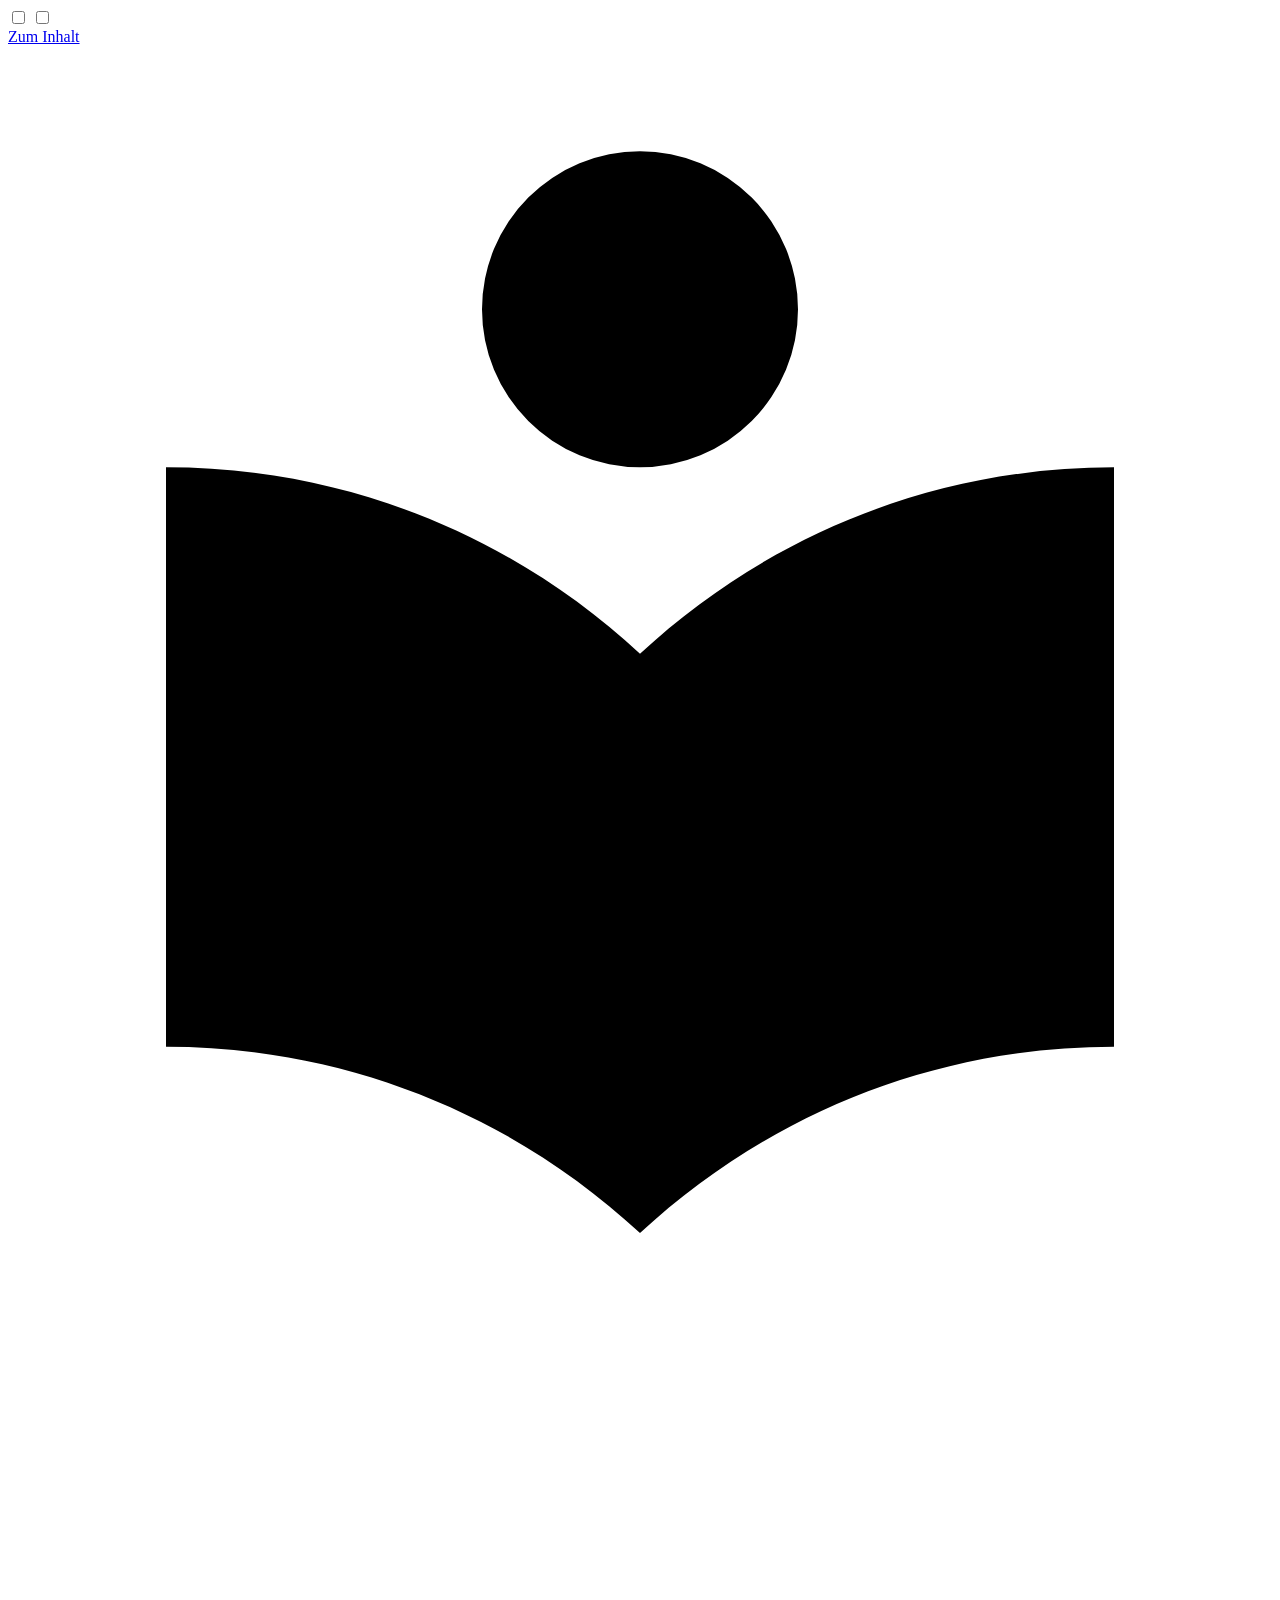
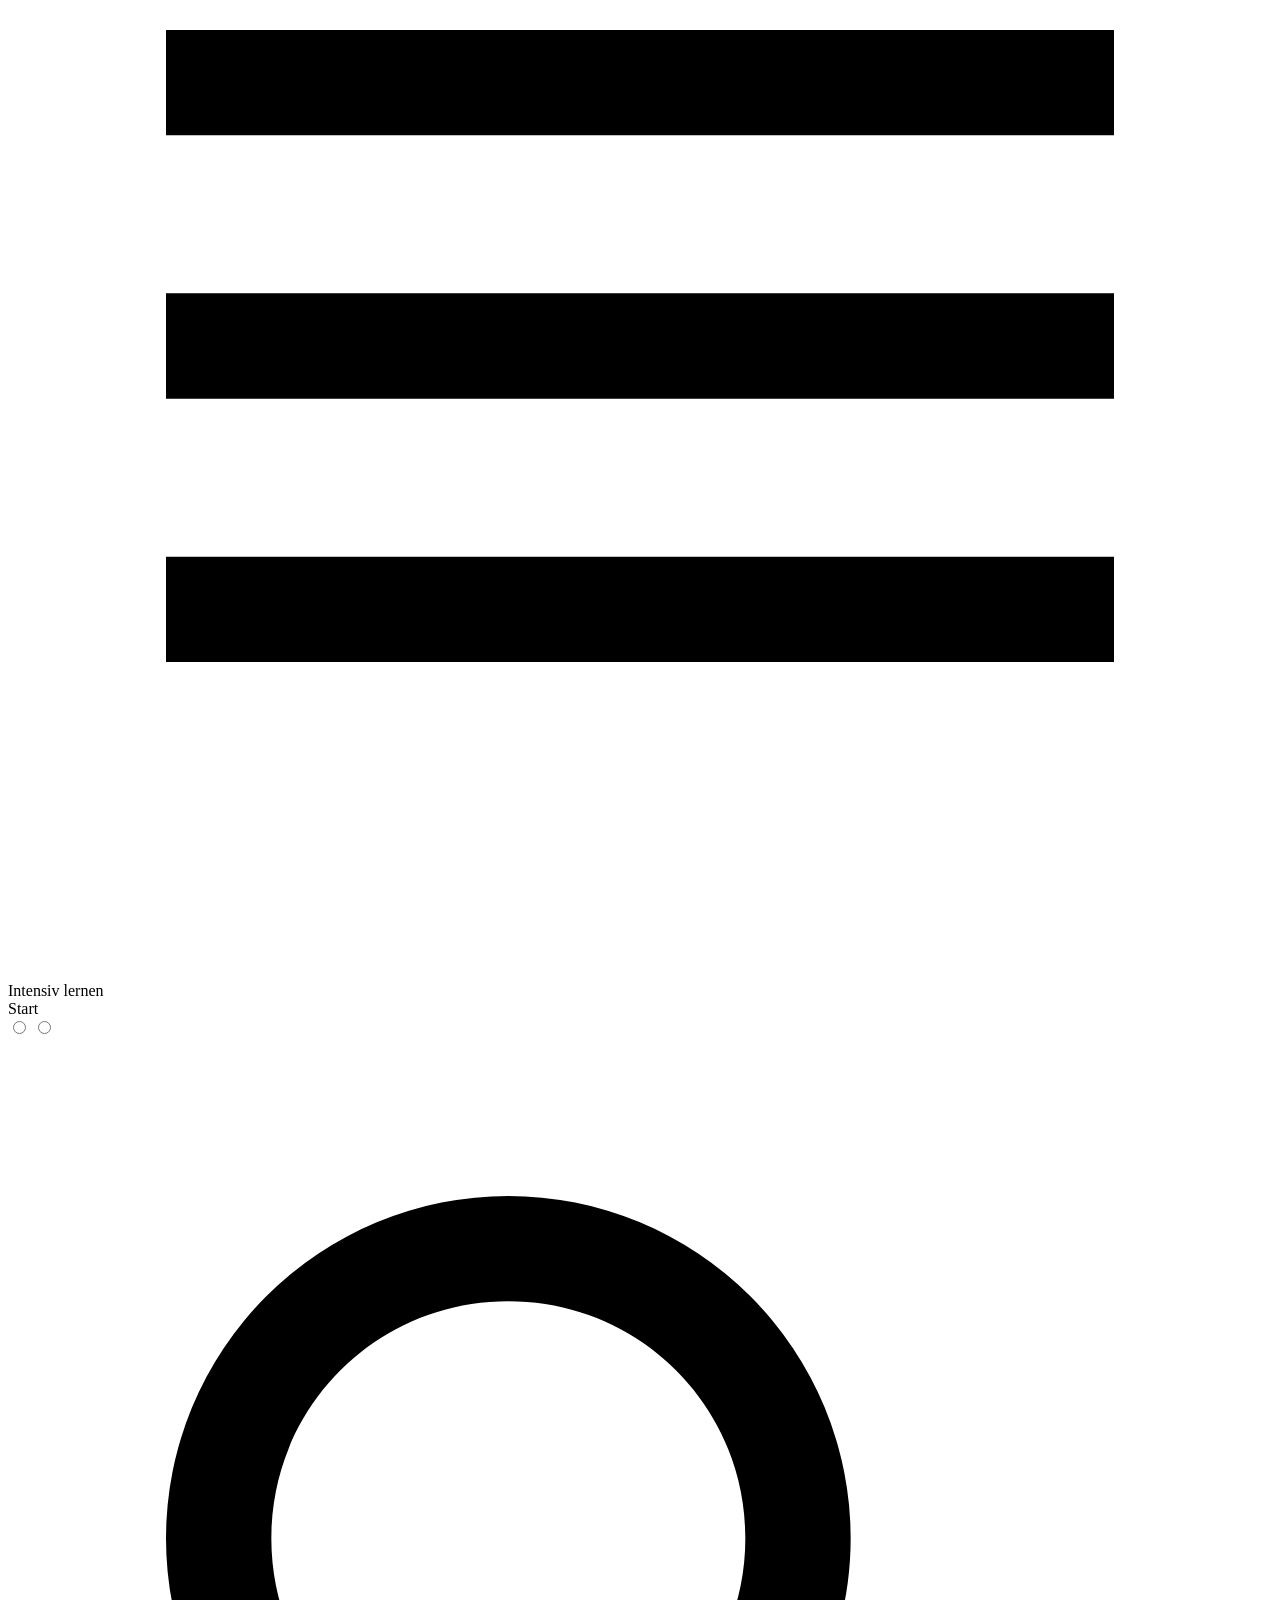
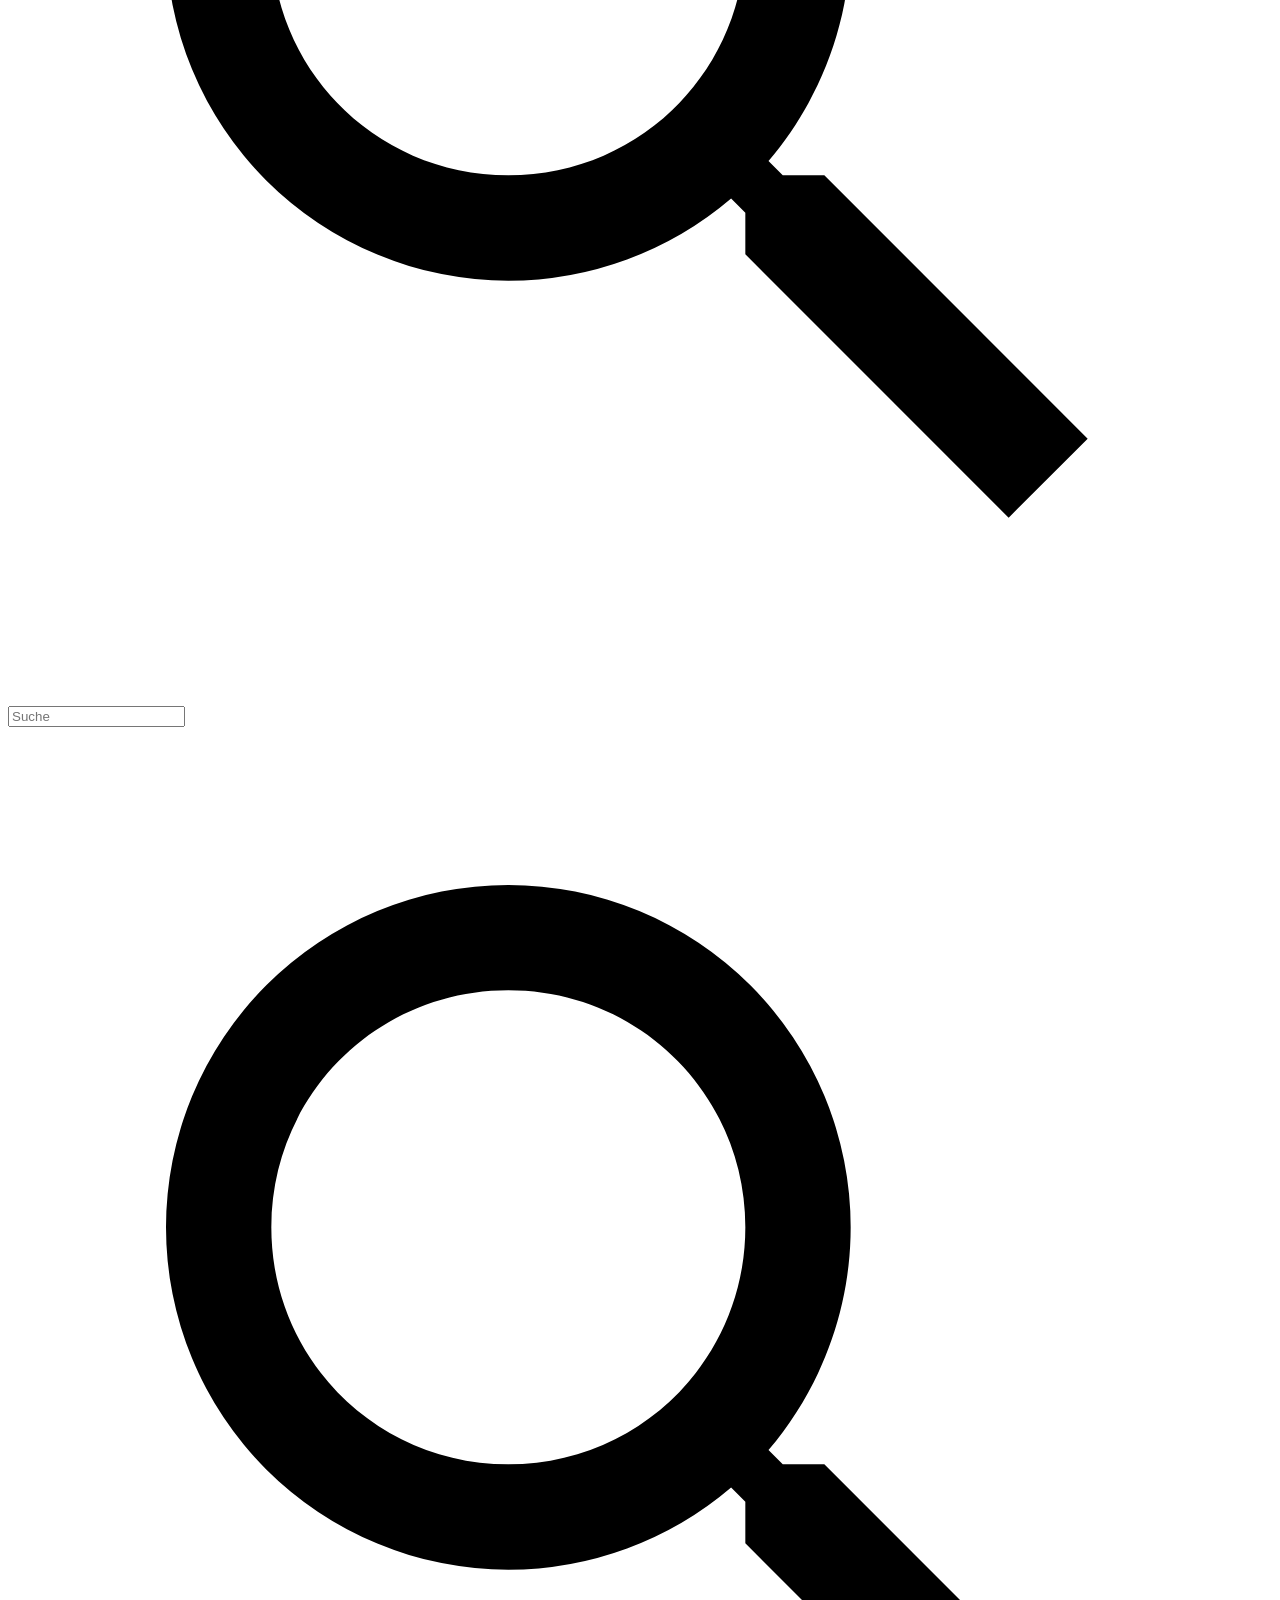
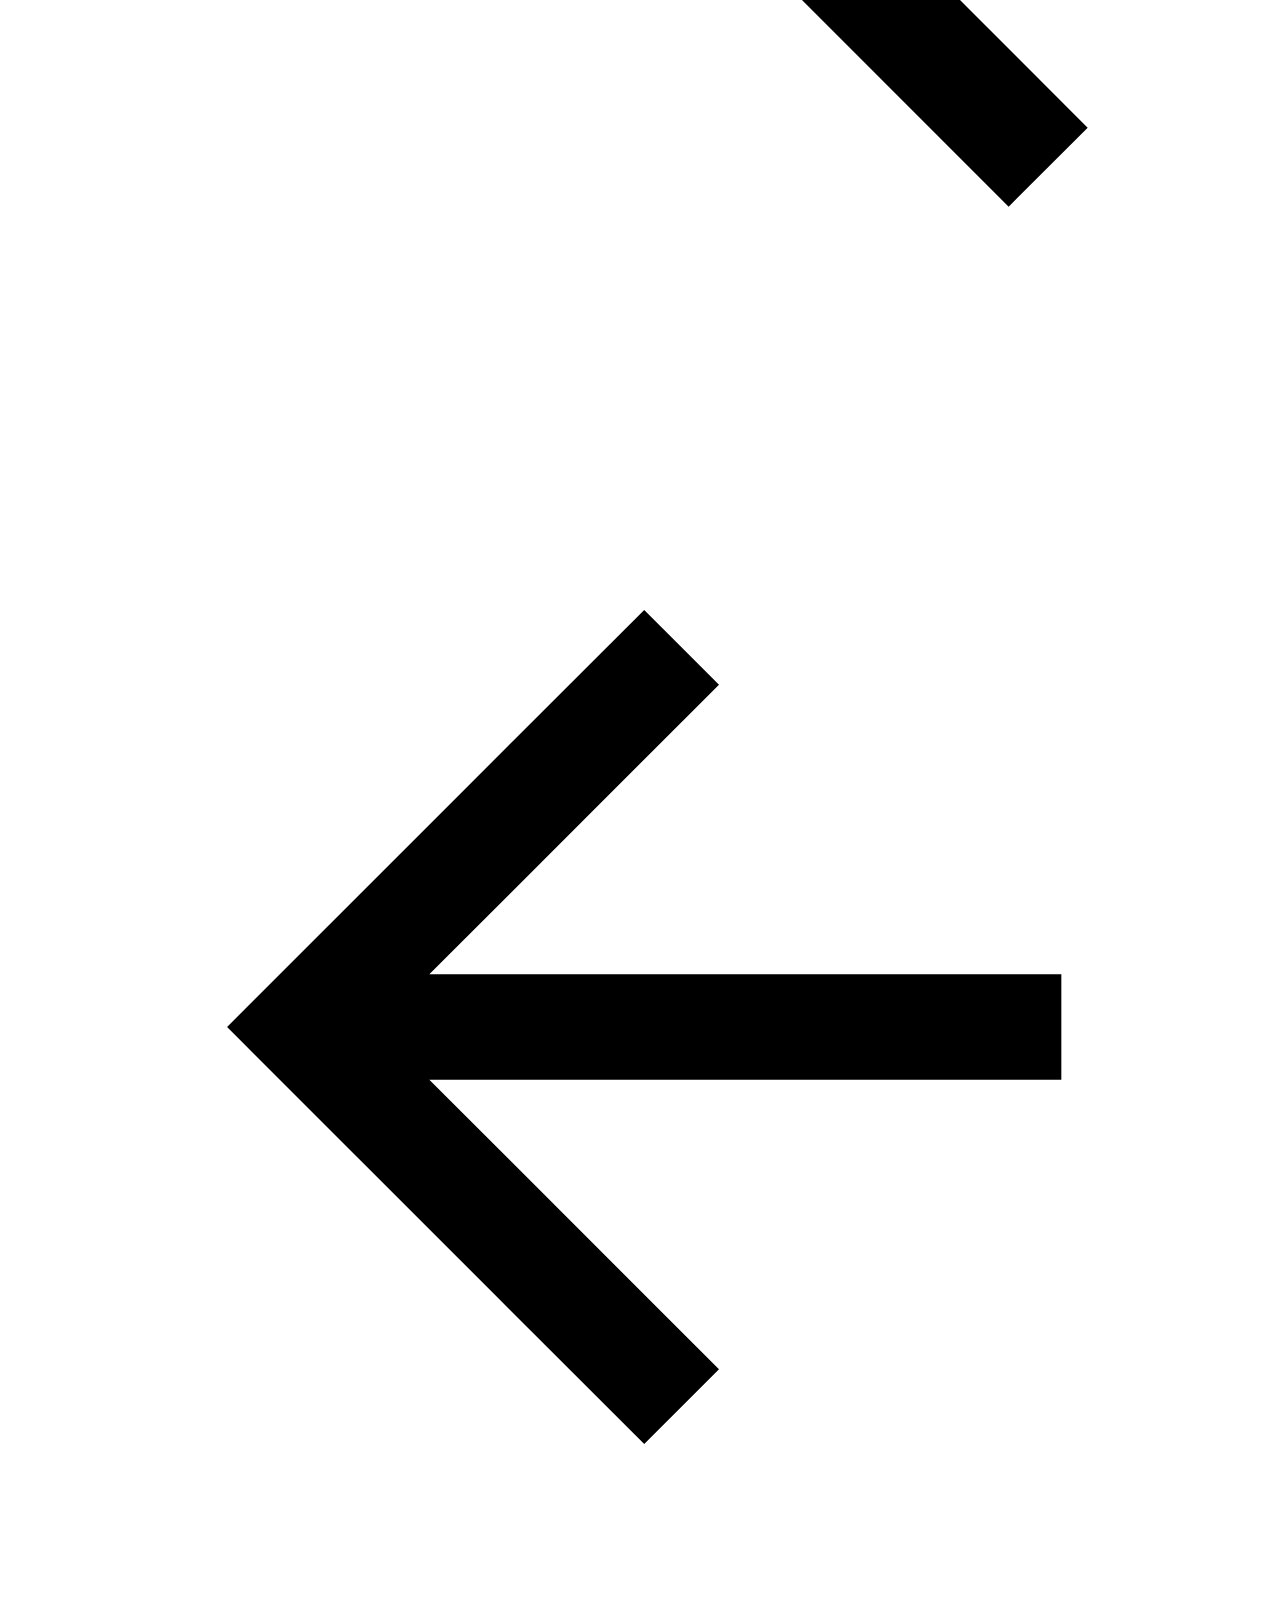
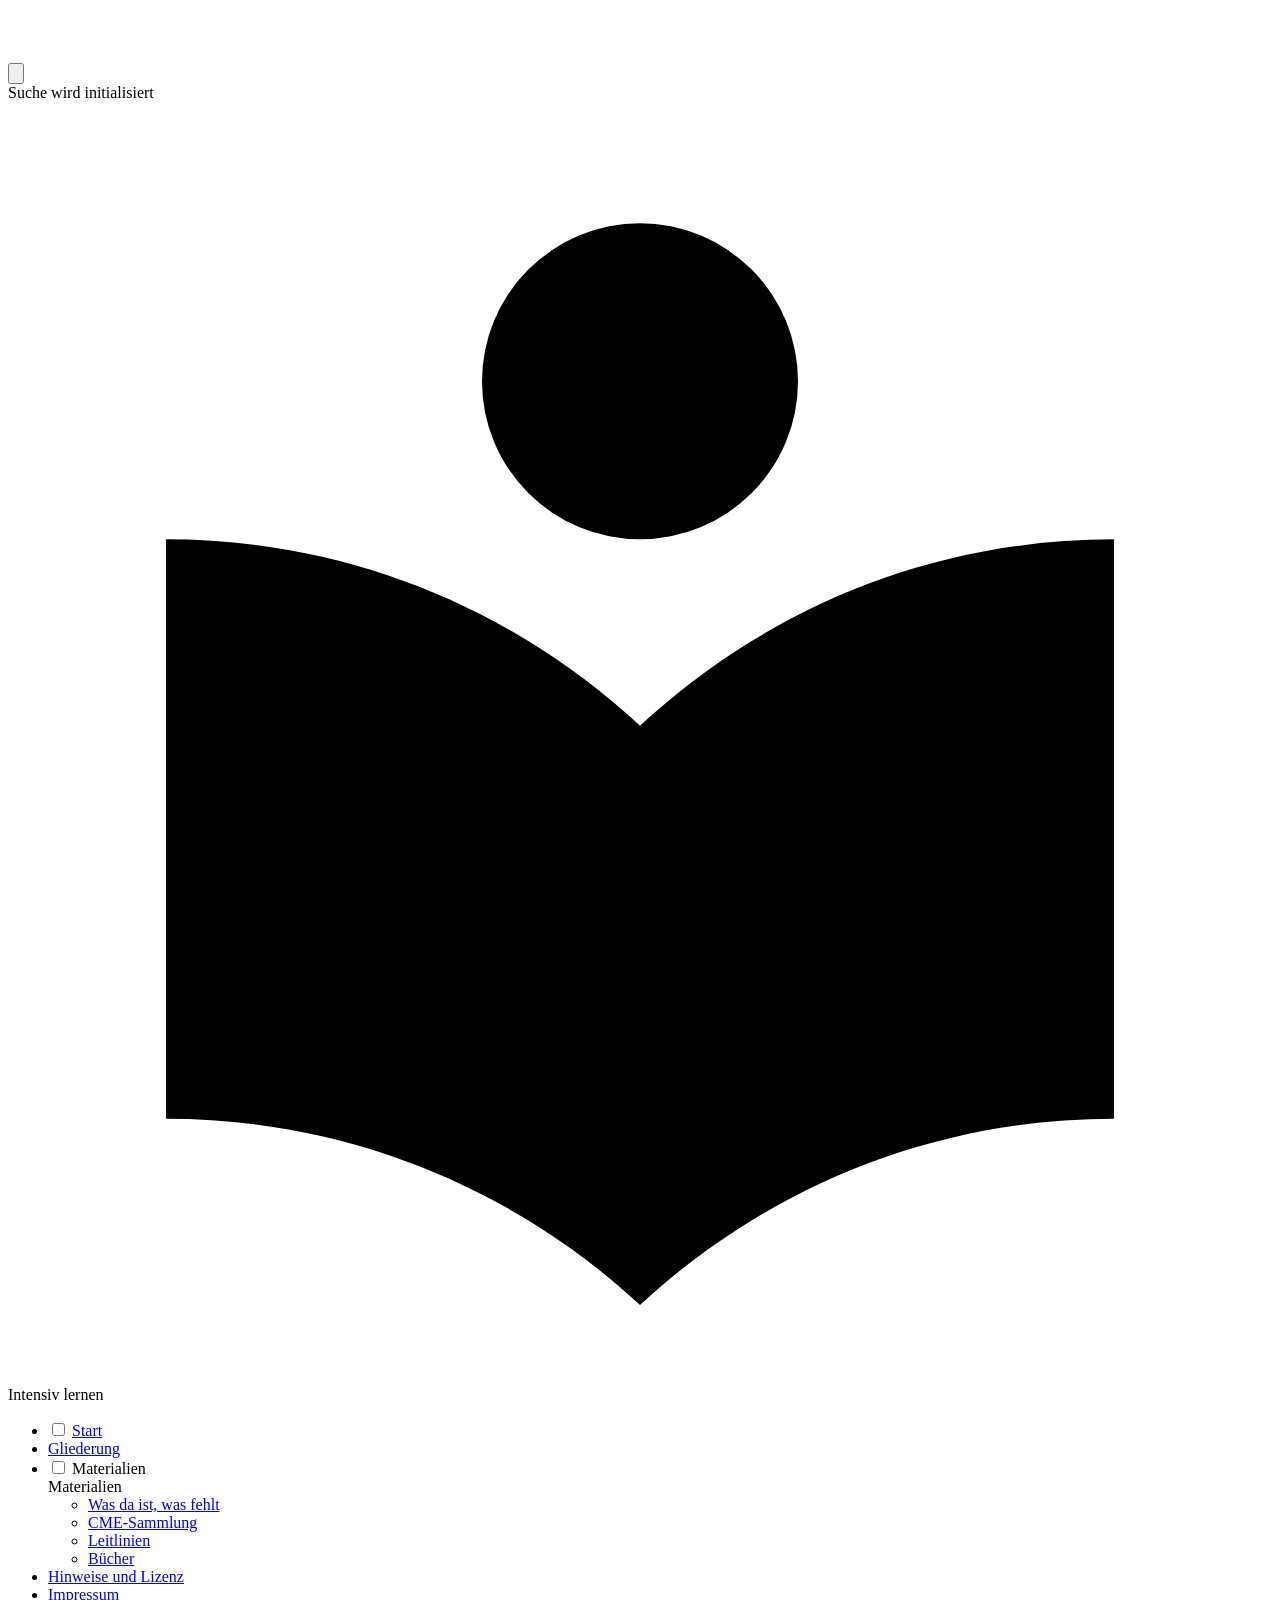
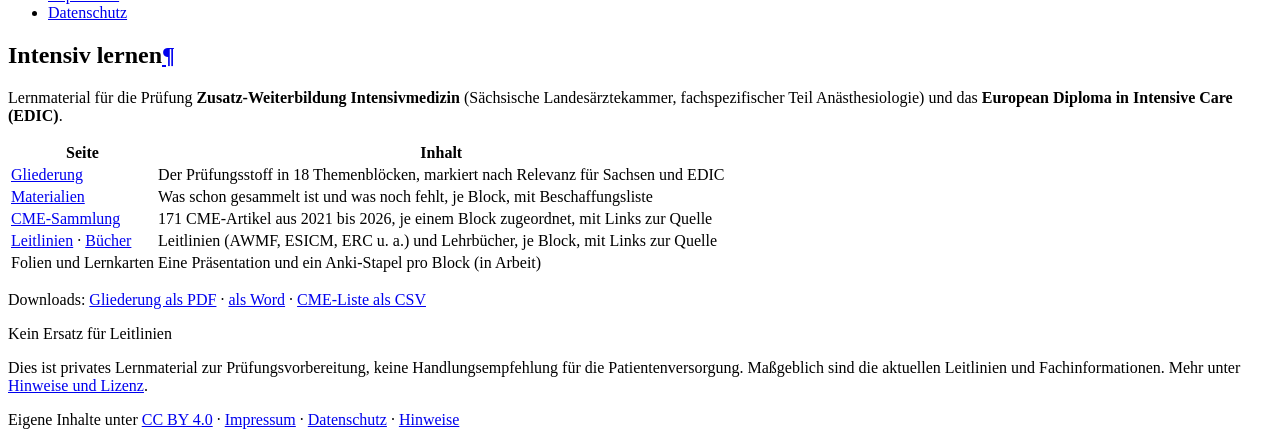
==== index.html @ ec0c7b60 "Seite Materialien: was da ist, was fehlt; Leitlinien und Bücher Co-Authored-By: Claude Opus 5.5 <nor" ====
<!doctype html>
<html lang="de" class="no-js">
  <head>
    
      <meta charset="utf-8">
      <meta name="viewport" content="width=device-width,initial-scale=1">
      
        <meta name="description" content="Lernmaterial für die Prüfung Zusatz-Weiterbildung Intensivmedizin (SLÄK) und das EDIC">
      
      
      
      
      
        <link rel="next" href="gliederung.html">
      
      
        
      
      
      <link rel="icon" href="assets/images/favicon.png">
      <meta name="generator" content="mkdocs-1.6.1, mkdocs-material-9.8.0">
    
    
      
        <title>Intensiv lernen</title>
      
    
    
      <link rel="stylesheet" href="assets/stylesheets/main.57a0d79d.min.css">
      
        
        <link rel="stylesheet" href="assets/stylesheets/palette.fb2fffe2.min.css">
      
      


    
    
      
    
    
      
    
    
    <script>__md_scope=new URL(".",location),__md_hash=e=>[...e].reduce(((e,_)=>(e<<5)-e+_.charCodeAt(0)),0),__md_get=(e,_=localStorage,t=__md_scope)=>JSON.parse(_.getItem(t.pathname+"."+e)),__md_set=(e,_,t=localStorage,a=__md_scope)=>{try{t.setItem(a.pathname+"."+e,JSON.stringify(_))}catch(e){}}</script>
    
      

    
    
  </head>
  
  
    
    
      
    
    
    
    
    <body dir="ltr" data-md-color-scheme="default" data-md-color-primary="teal" data-md-color-accent="indigo">
  
    
    <input class="md-toggle" data-md-toggle="drawer" type="checkbox" id="__drawer" autocomplete="off">
    <input class="md-toggle" data-md-toggle="search" type="checkbox" id="__search" autocomplete="off">
    <label class="md-overlay" for="__drawer"></label>
    <div data-md-component="skip">
      
        
        <a href="#intensiv-lernen" class="md-skip">
          Zum Inhalt
        </a>
      
    </div>
    <div data-md-component="announce">
      
    </div>
    
    
      

  

<header class="md-header md-header--shadow" data-md-component="header">
  <nav class="md-header__inner md-grid" aria-label="Kopfzeile">
    <a href="index.html" title="Intensiv lernen" class="md-header__button md-logo" aria-label="Intensiv lernen" data-md-component="logo">
      
  
  <svg xmlns="http://www.w3.org/2000/svg" viewBox="0 0 24 24"><path d="M12 8a3 3 0 0 0 3-3 3 3 0 0 0-3-3 3 3 0 0 0-3 3 3 3 0 0 0 3 3m0 3.54C9.64 9.35 6.5 8 3 8v11c3.5 0 6.64 1.35 9 3.54 2.36-2.19 5.5-3.54 9-3.54V8c-3.5 0-6.64 1.35-9 3.54"/></svg>

    </a>
    <label class="md-header__button md-icon" for="__drawer">
      
      <svg xmlns="http://www.w3.org/2000/svg" viewBox="0 0 24 24"><path d="M3 6h18v2H3zm0 5h18v2H3zm0 5h18v2H3z"/></svg>
    </label>
    <div class="md-header__title" data-md-component="header-title">
      <div class="md-header__ellipsis">
        <div class="md-header__topic">
          <span class="md-ellipsis">
            Intensiv lernen
          </span>
        </div>
        <div class="md-header__topic" data-md-component="header-topic">
          <span class="md-ellipsis">
            
              Start
            
          </span>
        </div>
      </div>
    </div>
    
      
        <form class="md-header__option" data-md-component="palette">
  
    
    
    
    <input class="md-option" data-md-color-media="(prefers-color-scheme: light)" data-md-color-scheme="default" data-md-color-primary="teal" data-md-color-accent="indigo"  aria-label="Dunkles Design"  type="radio" name="__palette" id="__palette_0">
    
      <label class="md-header__button md-icon" title="Dunkles Design" for="__palette_1" hidden>
        <svg xmlns="http://www.w3.org/2000/svg" viewBox="0 0 24 24"><path d="m17.75 4.09-2.53 1.94.91 3.06-2.63-1.81-2.63 1.81.91-3.06-2.53-1.94L12.44 4l1.06-3 1.06 3zm3.5 6.91-1.64 1.25.59 1.98-1.7-1.17-1.7 1.17.59-1.98L15.75 11l2.06-.05L18.5 9l.69 1.95zm-2.28 4.95c.83-.08 1.72 1.1 1.19 1.85-.32.45-.66.87-1.08 1.27C15.17 23 8.84 23 4.94 19.07c-3.91-3.9-3.91-10.24 0-14.14.4-.4.82-.76 1.27-1.08.75-.53 1.93.36 1.85 1.19-.27 2.86.69 5.83 2.89 8.02a9.96 9.96 0 0 0 8.02 2.89m-1.64 2.02a12.08 12.08 0 0 1-7.8-3.47c-2.17-2.19-3.33-5-3.49-7.82-2.81 3.14-2.7 7.96.31 10.98 3.02 3.01 7.84 3.12 10.98.31"/></svg>
      </label>
    
  
    
    
    
    <input class="md-option" data-md-color-media="(prefers-color-scheme: dark)" data-md-color-scheme="slate" data-md-color-primary="teal" data-md-color-accent="indigo"  aria-label="Helles Design"  type="radio" name="__palette" id="__palette_1">
    
      <label class="md-header__button md-icon" title="Helles Design" for="__palette_0" hidden>
        <svg xmlns="http://www.w3.org/2000/svg" viewBox="0 0 24 24"><path d="M12 7a5 5 0 0 1 5 5 5 5 0 0 1-5 5 5 5 0 0 1-5-5 5 5 0 0 1 5-5m0 2a3 3 0 0 0-3 3 3 3 0 0 0 3 3 3 3 0 0 0 3-3 3 3 0 0 0-3-3m0-7 2.39 3.42C13.65 5.15 12.84 5 12 5s-1.65.15-2.39.42zM3.34 7l4.16-.35A7.2 7.2 0 0 0 5.94 8.5c-.44.74-.69 1.5-.83 2.29zm.02 10 1.76-3.77a7.131 7.131 0 0 0 2.38 4.14zM20.65 7l-1.77 3.79a7.02 7.02 0 0 0-2.38-4.15zm-.01 10-4.14.36c.59-.51 1.12-1.14 1.54-1.86.42-.73.69-1.5.83-2.29zM12 22l-2.41-3.44c.74.27 1.55.44 2.41.44.82 0 1.63-.17 2.37-.44z"/></svg>
      </label>
    
  
</form>
      
    
    
      <script>var palette=__md_get("__palette");if(palette&&palette.color){if("(prefers-color-scheme)"===palette.color.media){var media=matchMedia("(prefers-color-scheme: light)"),input=document.querySelector(media.matches?"[data-md-color-media='(prefers-color-scheme: light)']":"[data-md-color-media='(prefers-color-scheme: dark)']");palette.color.media=input.getAttribute("data-md-color-media"),palette.color.scheme=input.getAttribute("data-md-color-scheme"),palette.color.primary=input.getAttribute("data-md-color-primary"),palette.color.accent=input.getAttribute("data-md-color-accent")}for(var[key,value]of Object.entries(palette.color))document.body.setAttribute("data-md-color-"+key,value)}</script>
    
    
    
      
      
        <label class="md-header__button md-icon" for="__search">
          
          <svg xmlns="http://www.w3.org/2000/svg" viewBox="0 0 24 24"><path d="M9.5 3A6.5 6.5 0 0 1 16 9.5c0 1.61-.59 3.09-1.56 4.23l.27.27h.79l5 5-1.5 1.5-5-5v-.79l-.27-.27A6.52 6.52 0 0 1 9.5 16 6.5 6.5 0 0 1 3 9.5 6.5 6.5 0 0 1 9.5 3m0 2C7 5 5 7 5 9.5S7 14 9.5 14 14 12 14 9.5 12 5 9.5 5"/></svg>
        </label>
        <div class="md-search" data-md-component="search" role="dialog">
  <label class="md-search__overlay" for="__search"></label>
  <div class="md-search__inner" role="search">
    <form class="md-search__form" name="search">
      <input type="text" class="md-search__input" name="query" aria-label="Suche" placeholder="Suche" autocapitalize="off" autocorrect="off" autocomplete="off" spellcheck="false" data-md-component="search-query" required>
      <label class="md-search__icon md-icon" for="__search">
        
        <svg xmlns="http://www.w3.org/2000/svg" viewBox="0 0 24 24"><path d="M9.5 3A6.5 6.5 0 0 1 16 9.5c0 1.61-.59 3.09-1.56 4.23l.27.27h.79l5 5-1.5 1.5-5-5v-.79l-.27-.27A6.52 6.52 0 0 1 9.5 16 6.5 6.5 0 0 1 3 9.5 6.5 6.5 0 0 1 9.5 3m0 2C7 5 5 7 5 9.5S7 14 9.5 14 14 12 14 9.5 12 5 9.5 5"/></svg>
        
        <svg xmlns="http://www.w3.org/2000/svg" viewBox="0 0 24 24"><path d="M20 11v2H8l5.5 5.5-1.42 1.42L4.16 12l7.92-7.92L13.5 5.5 8 11z"/></svg>
      </label>
      <nav class="md-search__options" aria-label="Suche">
        
        <button type="reset" class="md-search__icon md-icon" title="Zurücksetzen" aria-label="Zurücksetzen" tabindex="-1">
          
          <svg xmlns="http://www.w3.org/2000/svg" viewBox="0 0 24 24"><path d="M19 6.41 17.59 5 12 10.59 6.41 5 5 6.41 10.59 12 5 17.59 6.41 19 12 13.41 17.59 19 19 17.59 13.41 12z"/></svg>
        </button>
      </nav>
      
    </form>
    <div class="md-search__output">
      <div class="md-search__scrollwrap" tabindex="0" data-md-scrollfix>
        <div class="md-search-result" data-md-component="search-result">
          <div class="md-search-result__meta">
            Suche wird initialisiert
          </div>
          <ol class="md-search-result__list" role="presentation"></ol>
        </div>
      </div>
    </div>
  </div>
</div>
      
    
    
  </nav>
  
</header>
    
    <div class="md-container" data-md-component="container">
      
      
        
          
        
      
      <main class="md-main" data-md-component="main">
        <div class="md-main__inner md-grid">
          
            
              
              <div class="md-sidebar md-sidebar--primary" data-md-component="sidebar" data-md-type="navigation" >
                <div class="md-sidebar__scrollwrap">
                  <div class="md-sidebar__inner">
                    



<nav class="md-nav md-nav--primary" aria-label="Navigation" data-md-level="0">
  <label class="md-nav__title" for="__drawer">
    <a href="index.html" title="Intensiv lernen" class="md-nav__button md-logo" aria-label="Intensiv lernen" data-md-component="logo">
      
  
  <svg xmlns="http://www.w3.org/2000/svg" viewBox="0 0 24 24"><path d="M12 8a3 3 0 0 0 3-3 3 3 0 0 0-3-3 3 3 0 0 0-3 3 3 3 0 0 0 3 3m0 3.54C9.64 9.35 6.5 8 3 8v11c3.5 0 6.64 1.35 9 3.54 2.36-2.19 5.5-3.54 9-3.54V8c-3.5 0-6.64 1.35-9 3.54"/></svg>

    </a>
    Intensiv lernen
  </label>
  
  <ul class="md-nav__list" data-md-scrollfix>
    
      
      
  
  
    
  
  
  
    <li class="md-nav__item md-nav__item--active">
      
      <input class="md-nav__toggle md-toggle" type="checkbox" id="__toc">
      
      
        
      
      
      <a href="index.html" class="md-nav__link md-nav__link--active">
        
  
  
  <span class="md-ellipsis">
    
  
    Start
  

    
  </span>
  
  

      </a>
      
    </li>
  

    
      
      
  
  
  
  
    <li class="md-nav__item">
      <a href="gliederung.html" class="md-nav__link">
        
  
  
  <span class="md-ellipsis">
    
  
    Gliederung
  

    
  </span>
  
  

      </a>
    </li>
  

    
      
      
  
  
  
  
    
    
    
    
    
    <li class="md-nav__item md-nav__item--nested">
      
        
        
        <input class="md-nav__toggle md-toggle " type="checkbox" id="__nav_3" >
        
          
          <label class="md-nav__link" for="__nav_3" id="__nav_3_label" tabindex="0">
            
  
  
  <span class="md-ellipsis">
    
  
    Materialien
  

    
  </span>
  
  

            <span class="md-nav__icon md-icon"></span>
          </label>
        
        <nav class="md-nav" data-md-level="1" aria-labelledby="__nav_3_label" aria-expanded="false">
          <label class="md-nav__title" for="__nav_3">
            <span class="md-nav__icon md-icon"></span>
            
  
    Materialien
  

          </label>
          <ul class="md-nav__list" data-md-scrollfix>
            
              
                
  
  
  
  
    <li class="md-nav__item">
      <a href="materialien.html" class="md-nav__link">
        
  
  
  <span class="md-ellipsis">
    
  
    Was da ist, was fehlt
  

    
  </span>
  
  

      </a>
    </li>
  

              
            
              
                
  
  
  
  
    <li class="md-nav__item">
      <a href="cme.html" class="md-nav__link">
        
  
  
  <span class="md-ellipsis">
    
  
    CME-Sammlung
  

    
  </span>
  
  

      </a>
    </li>
  

              
            
              
                
  
  
  
  
    <li class="md-nav__item">
      <a href="leitlinien.html" class="md-nav__link">
        
  
  
  <span class="md-ellipsis">
    
  
    Leitlinien
  

    
  </span>
  
  

      </a>
    </li>
  

              
            
              
                
  
  
  
  
    <li class="md-nav__item">
      <a href="buecher.html" class="md-nav__link">
        
  
  
  <span class="md-ellipsis">
    
  
    Bücher
  

    
  </span>
  
  

      </a>
    </li>
  

              
            
          </ul>
        </nav>
      
    </li>
  

    
      
      
  
  
  
  
    <li class="md-nav__item">
      <a href="hinweise.html" class="md-nav__link">
        
  
  
  <span class="md-ellipsis">
    
  
    Hinweise und Lizenz
  

    
  </span>
  
  

      </a>
    </li>
  

    
      
      
  
  
  
  
    <li class="md-nav__item">
      <a href="impressum.html" class="md-nav__link">
        
  
  
  <span class="md-ellipsis">
    
  
    Impressum
  

    
  </span>
  
  

      </a>
    </li>
  

    
      
      
  
  
  
  
    <li class="md-nav__item">
      <a href="datenschutz.html" class="md-nav__link">
        
  
  
  <span class="md-ellipsis">
    
  
    Datenschutz
  

    
  </span>
  
  

      </a>
    </li>
  

    
  </ul>
</nav>
                  </div>
                </div>
              </div>
            
            
              
              <div class="md-sidebar md-sidebar--secondary" data-md-component="sidebar" data-md-type="toc" >
                <div class="md-sidebar__scrollwrap">
                  <div class="md-sidebar__inner">
                    

<nav class="md-nav md-nav--secondary" aria-label="Inhaltsverzeichnis">
  
  
  
    
  
  
</nav>
                  </div>
                </div>
              </div>
            
          
          
            <div class="md-content" data-md-component="content">
              
              <article class="md-content__inner md-typeset">
                
                  



<h1 id="intensiv-lernen">Intensiv lernen<a class="headerlink" href="#intensiv-lernen" title="Permanent link">&para;</a></h1>
<p>Lernmaterial für die Prüfung <strong>Zusatz-Weiterbildung Intensivmedizin</strong> (Sächsische Landesärztekammer, fachspezifischer Teil Anästhesiologie) und das <strong>European Diploma in Intensive Care (EDIC)</strong>.</p>
<table>
<thead>
<tr>
<th>Seite</th>
<th>Inhalt</th>
</tr>
</thead>
<tbody>
<tr>
<td><a href="gliederung.html">Gliederung</a></td>
<td>Der Prüfungsstoff in 18 Themenblöcken, markiert nach Relevanz für Sachsen und EDIC</td>
</tr>
<tr>
<td><a href="materialien.html">Materialien</a></td>
<td>Was schon gesammelt ist und was noch fehlt, je Block, mit Beschaffungsliste</td>
</tr>
<tr>
<td><a href="cme.html">CME-Sammlung</a></td>
<td>171 CME-Artikel aus 2021 bis 2026, je einem Block zugeordnet, mit Links zur Quelle</td>
</tr>
<tr>
<td><a href="leitlinien.html">Leitlinien</a> · <a href="buecher.html">Bücher</a></td>
<td>Leitlinien (AWMF, ESICM, ERC u. a.) und Lehrbücher, je Block, mit Links zur Quelle</td>
</tr>
<tr>
<td>Folien und Lernkarten</td>
<td>Eine Präsentation und ein Anki-Stapel pro Block (in Arbeit)</td>
</tr>
</tbody>
</table>
<p>Downloads: <a href="downloads/Gliederung_Intensivmedizin.pdf">Gliederung als PDF</a> · <a href="downloads/Gliederung_Intensivmedizin.docx">als Word</a> · <a href="downloads/cme_liste.csv">CME-Liste als CSV</a></p>
<div class="admonition warning">
<p class="admonition-title">Kein Ersatz für Leitlinien</p>
<p>Dies ist privates Lernmaterial zur Prüfungsvorbereitung, keine Handlungsempfehlung für die Patientenversorgung. Maßgeblich sind die aktuellen Leitlinien und Fachinformationen. Mehr unter <a href="hinweise.html">Hinweise und Lizenz</a>.</p>
</div>












                
              </article>
            </div>
          
          
<script>var target=document.getElementById(location.hash.slice(1));target&&target.name&&(target.checked=target.name.startsWith("__tabbed_"))</script>
        </div>
        
      </main>
      
        <footer class="md-footer">
  
  <div class="md-footer-meta md-typeset">
    <div class="md-footer-meta__inner md-grid">
      <div class="md-copyright">
  
    <div class="md-copyright__highlight">
      Eigene Inhalte unter <a href="https://creativecommons.org/licenses/by/4.0/deed.de">CC BY 4.0</a> · <a href="impressum.html">Impressum</a> · <a href="datenschutz.html">Datenschutz</a> · <a href="hinweise.html">Hinweise</a>
    </div>
  
  
</div>
      
    </div>
  </div>
</footer>
      
    </div>
    <div class="md-dialog" data-md-component="dialog">
      <div class="md-dialog__inner md-typeset"></div>
    </div>
    
    
    
      
      
      <script id="__config" type="application/json">{"annotate": null, "base": ".", "features": ["navigation.instant", "search.highlight", "content.tables.sort"], "search": "assets/javascripts/workers/search.a7633da7.min.js", "tags": null, "translations": {"clipboard.copied": "In Zwischenablage kopiert", "clipboard.copy": "In Zwischenablage kopieren", "search.result.more.one": "1 weiteres Suchergebnis auf dieser Seite", "search.result.more.other": "# weitere Suchergebnisse auf dieser Seite", "search.result.none": "Keine Suchergebnisse", "search.result.one": "1 Suchergebnis", "search.result.other": "# Suchergebnisse", "search.result.placeholder": "Suchbegriff eingeben", "search.result.term.missing": "Es fehlt", "select.version": "Version ausw\u00e4hlen"}, "version": null}</script>
    
    
      <script src="assets/javascripts/bundle.c21346df.min.js"></script>
      
    
  </body>
</html>
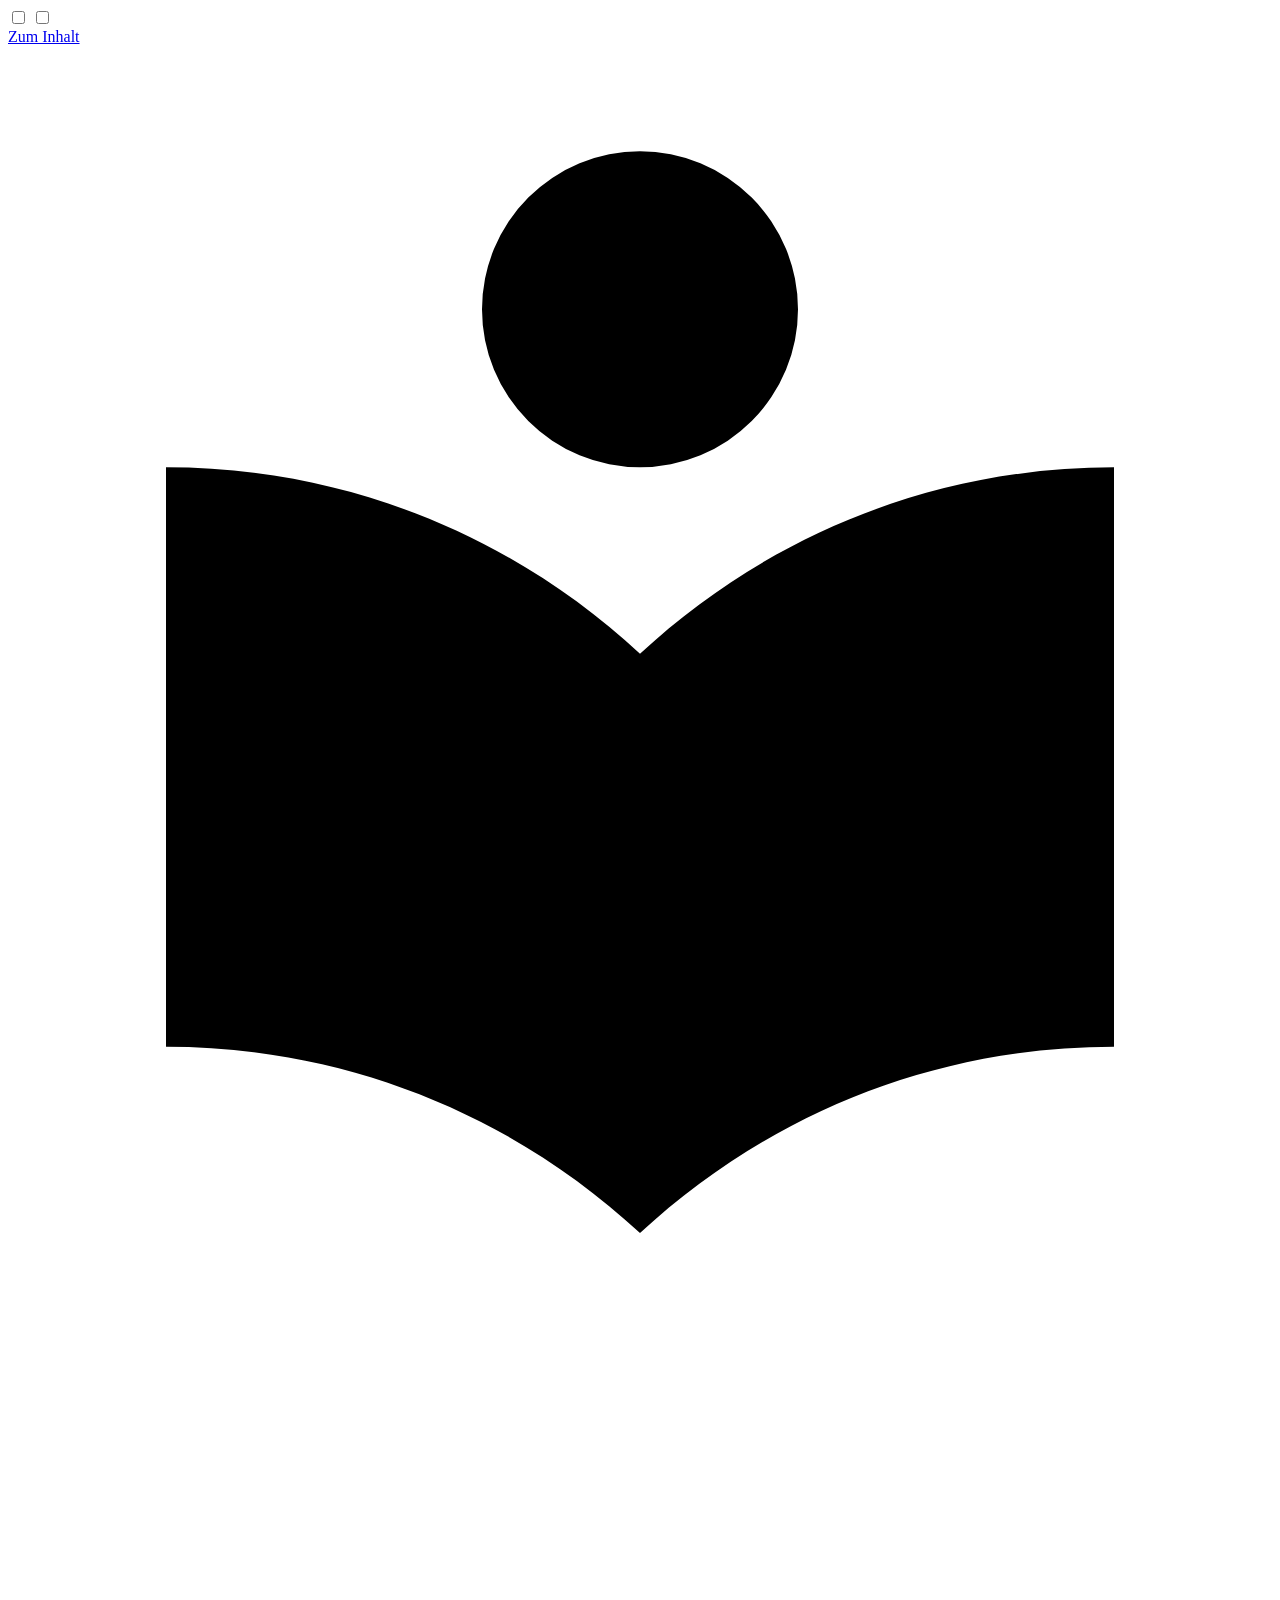
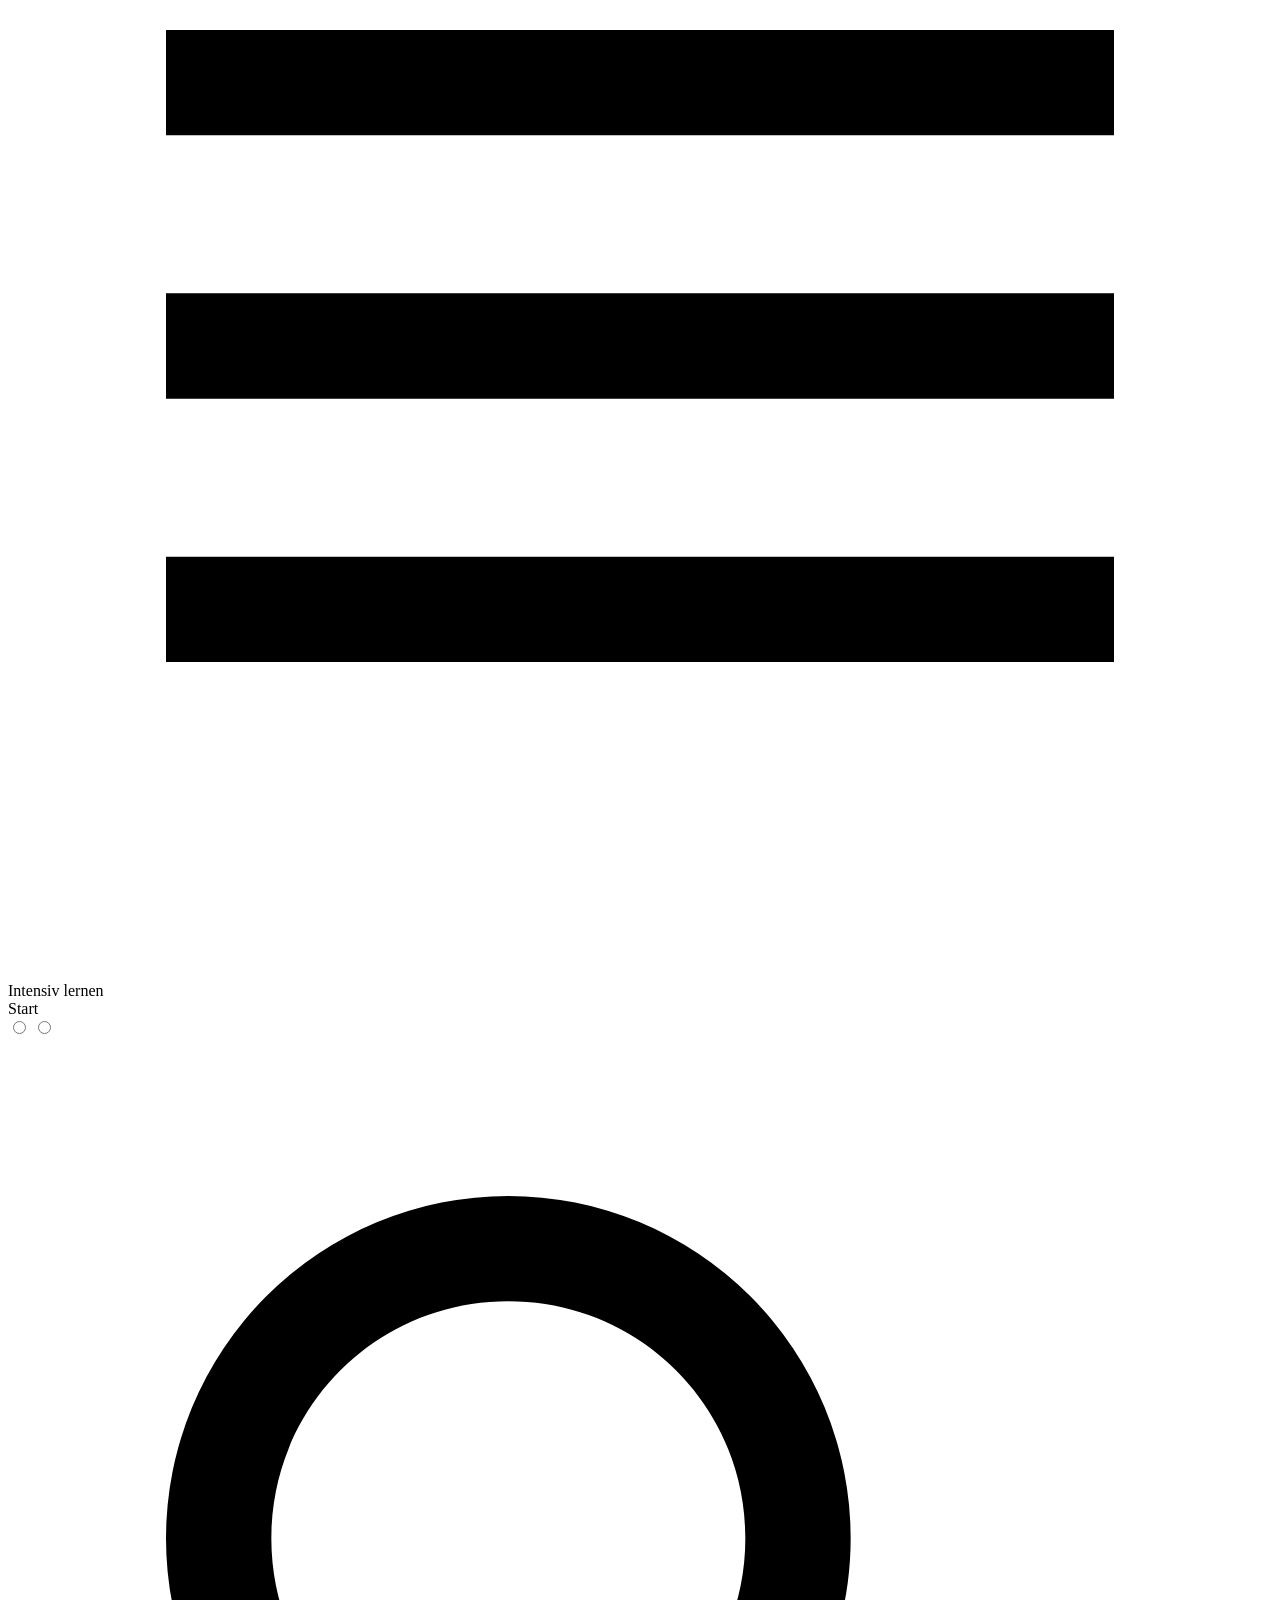
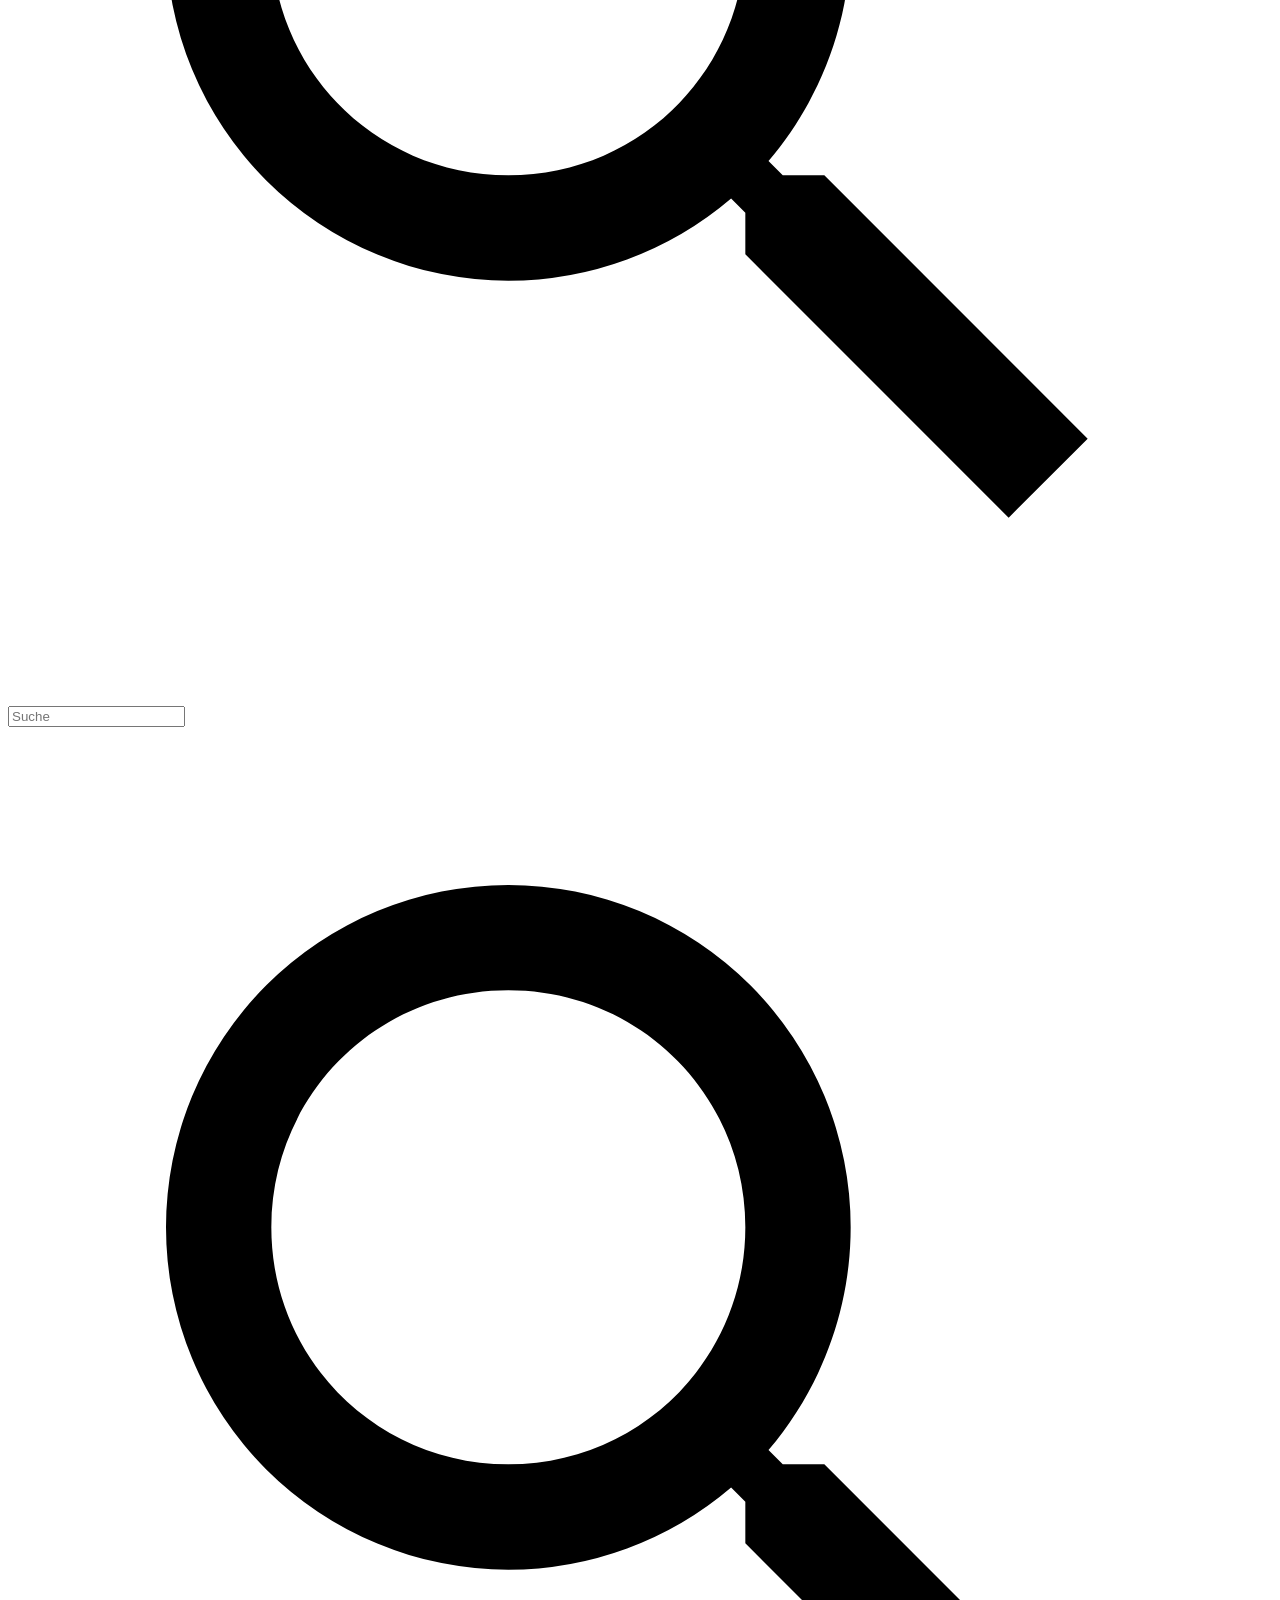
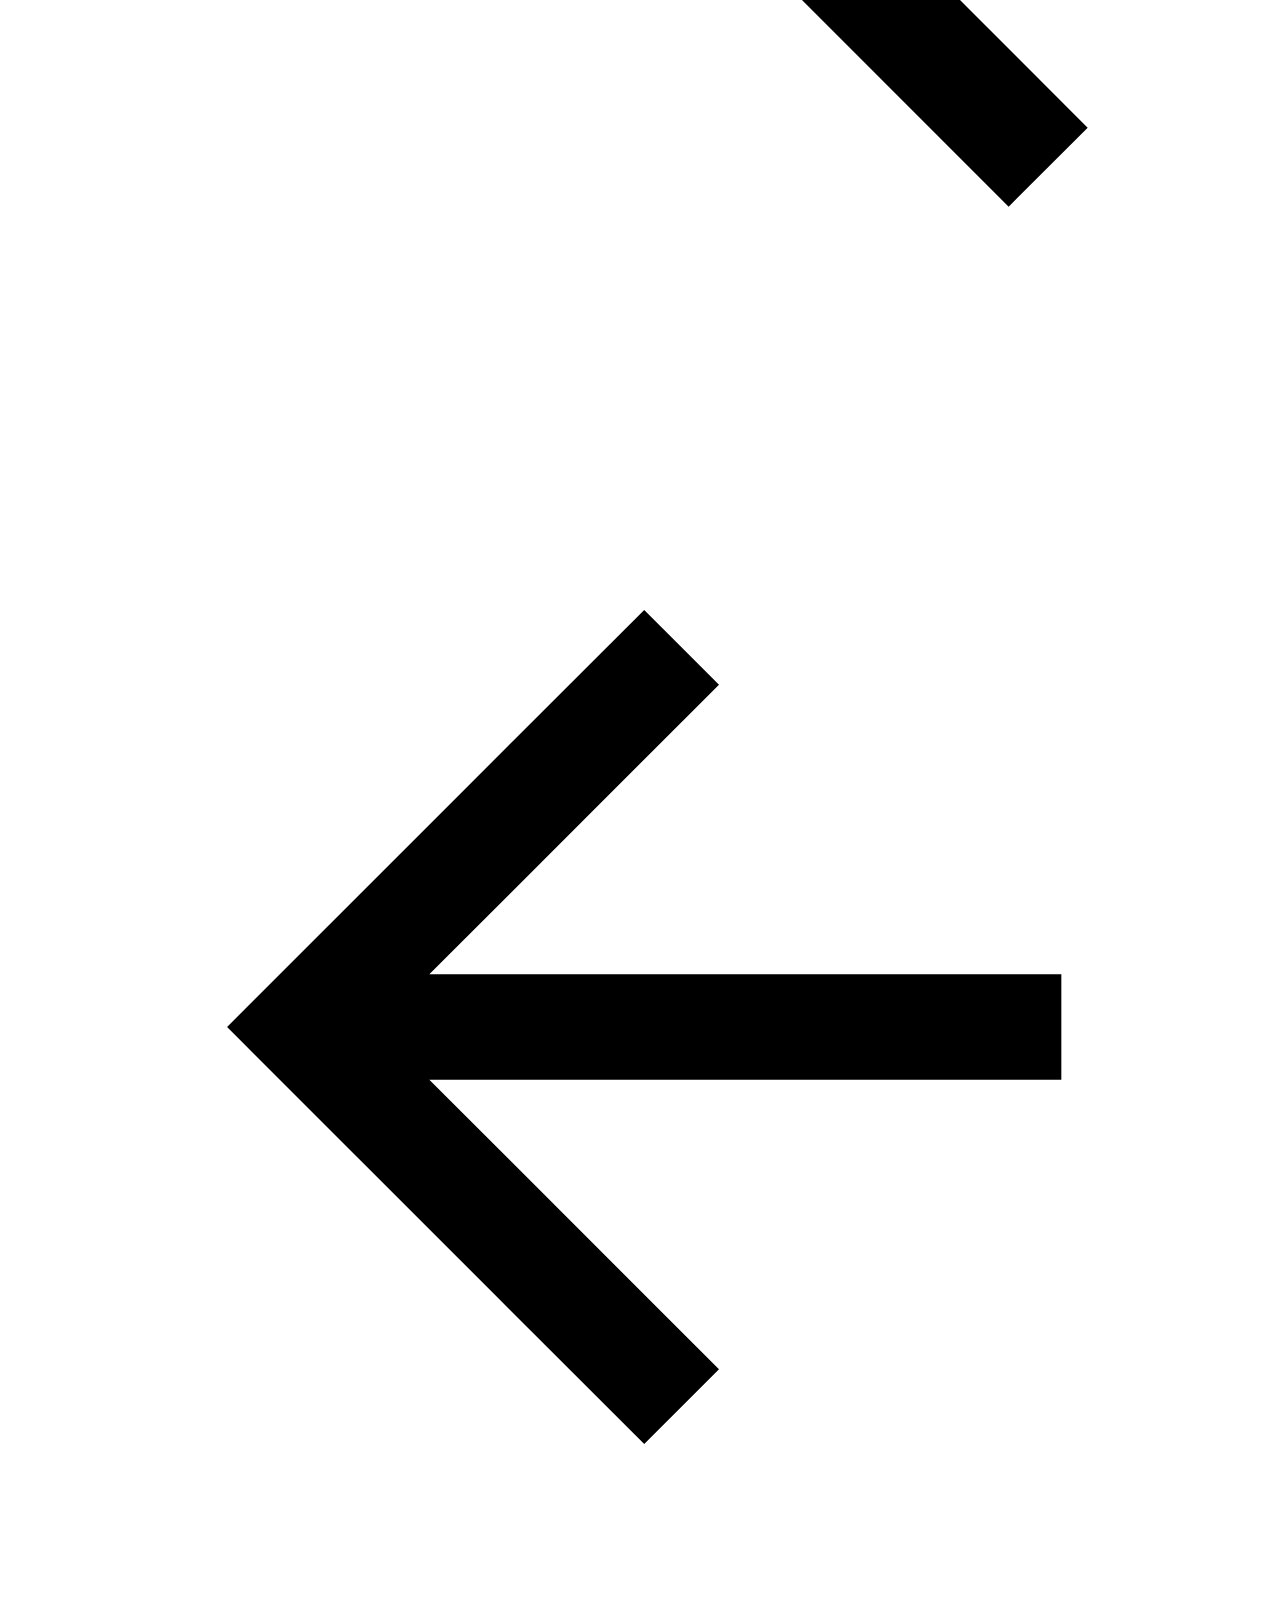
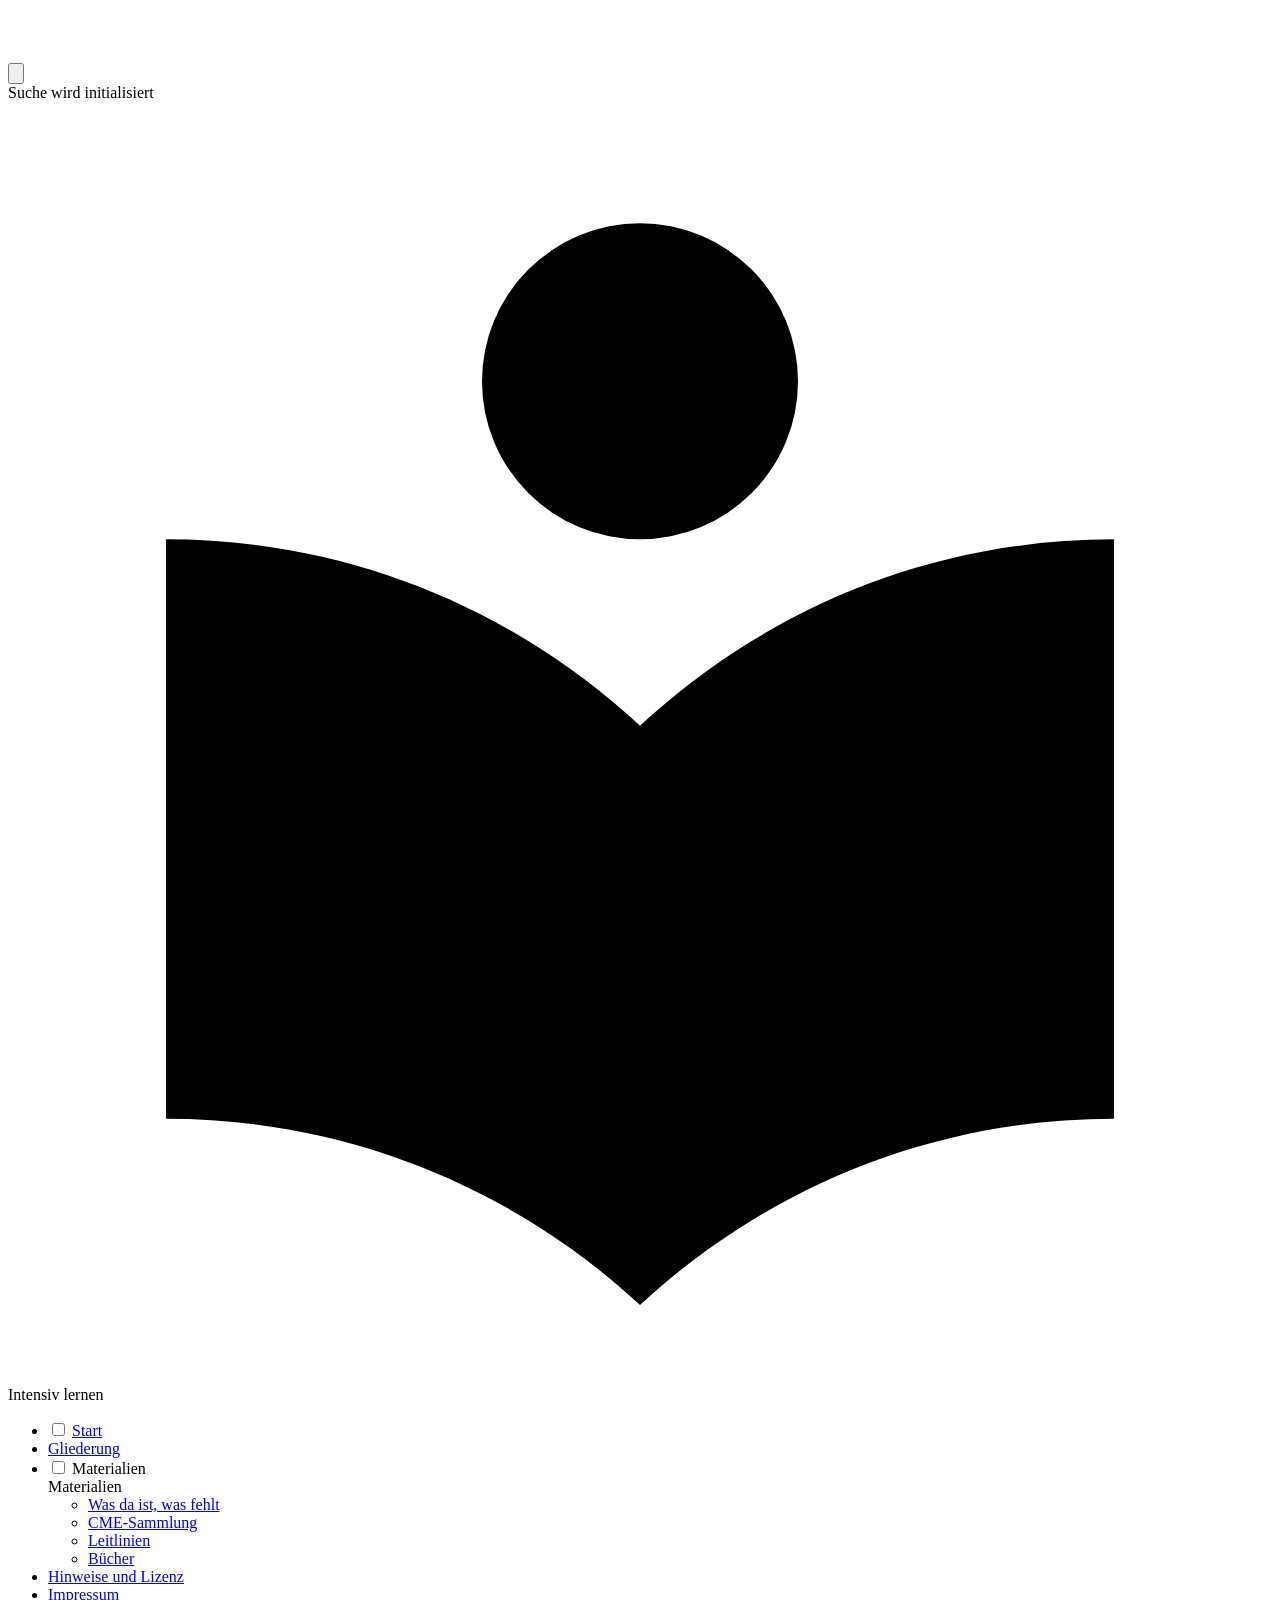
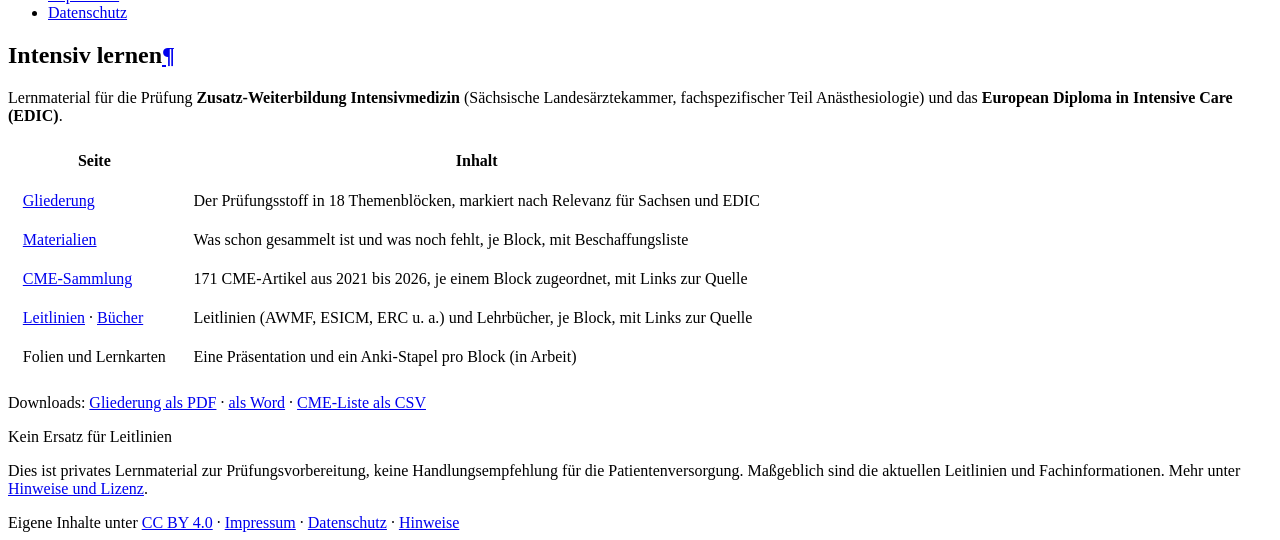
==== commit eb00382f: "Tabellen ohne Querscrollen: Links direkt hinter dem Titel Co-Authored-By: Claude Opus 5.5 <noreply@a" ====
--- a/index.html
+++ b/index.html
@@ -42,6 +42,8 @@
     
       
     
+    
+      <link rel="stylesheet" href="assets/eigen.css">
     
     <script>__md_scope=new URL(".",location),__md_hash=e=>[...e].reduce(((e,_)=>(e<<5)-e+_.charCodeAt(0)),0),__md_get=(e,_=localStorage,t=__md_scope)=>JSON.parse(_.getItem(t.pathname+"."+e)),__md_set=(e,_,t=localStorage,a=__md_scope)=>{try{t.setItem(a.pathname+"."+e,JSON.stringify(_))}catch(e){}}</script>
     
--- a/assets/eigen.css
+++ b/assets/eigen.css
@@ -0,0 +1,6 @@
+/* Breitere Seite, damit die Material-Tabellen (Links, Stand) ohne Querscrollen passen */
+.md-grid { max-width: 1600px; }
+/* Tabellen über die volle Breite, Text darf umbrechen */
+.md-typeset__table { width: 100%; }
+.md-typeset__table table:not([class]) { display: table; width: 100%; }
+.md-typeset table:not([class]) td, .md-typeset table:not([class]) th { padding: 0.6em 0.8em; }
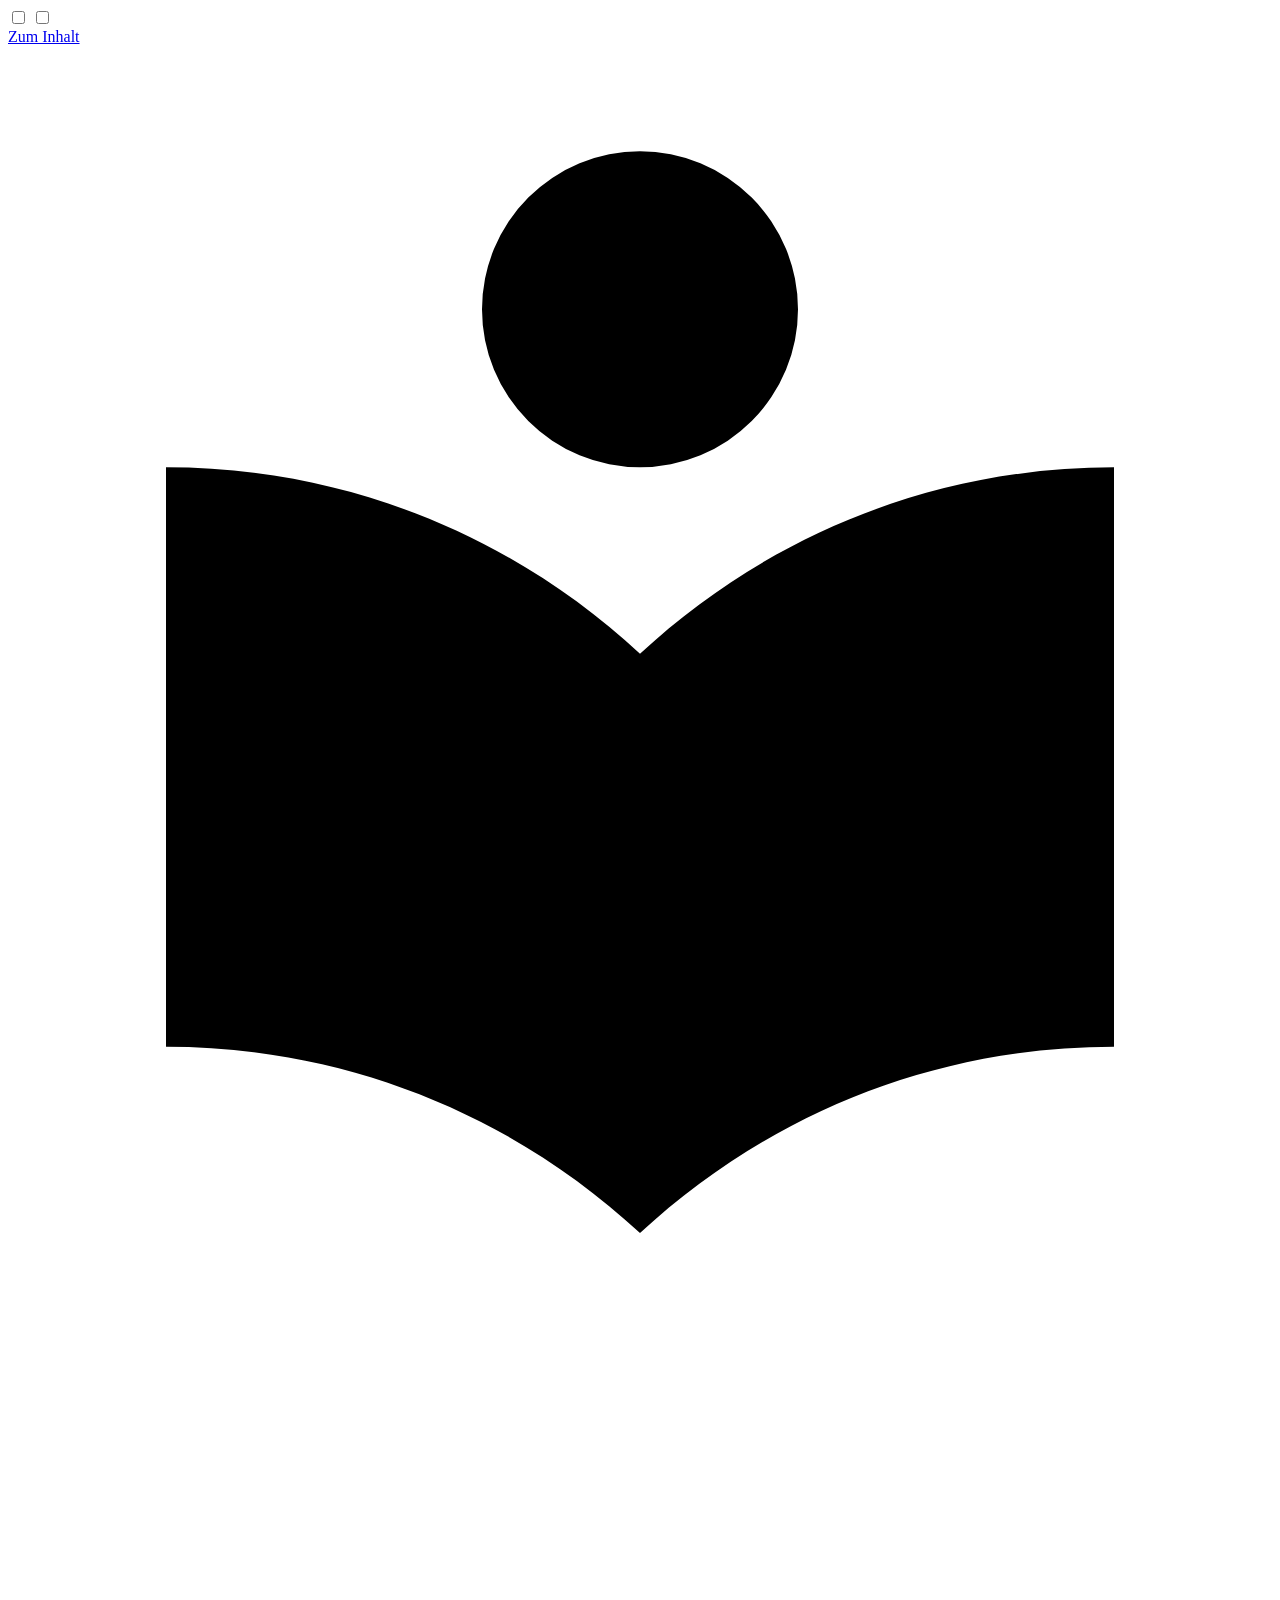
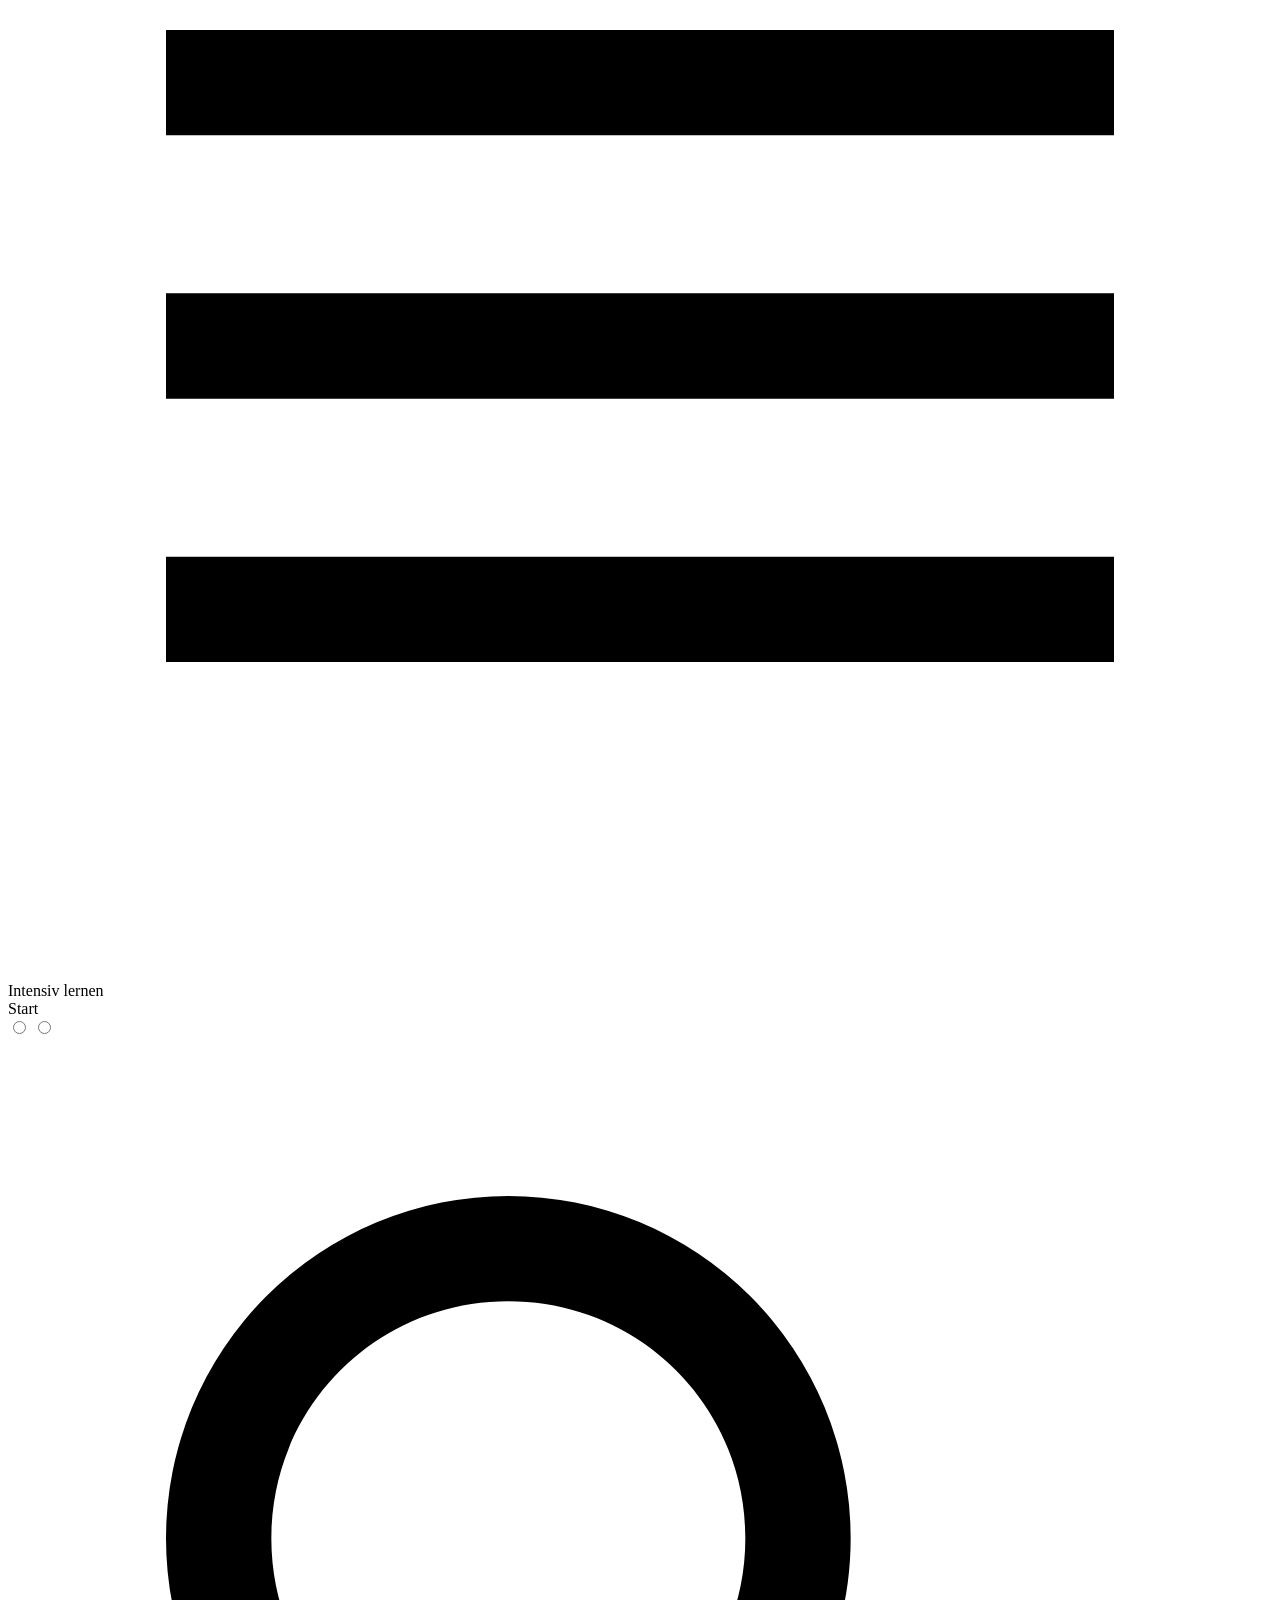
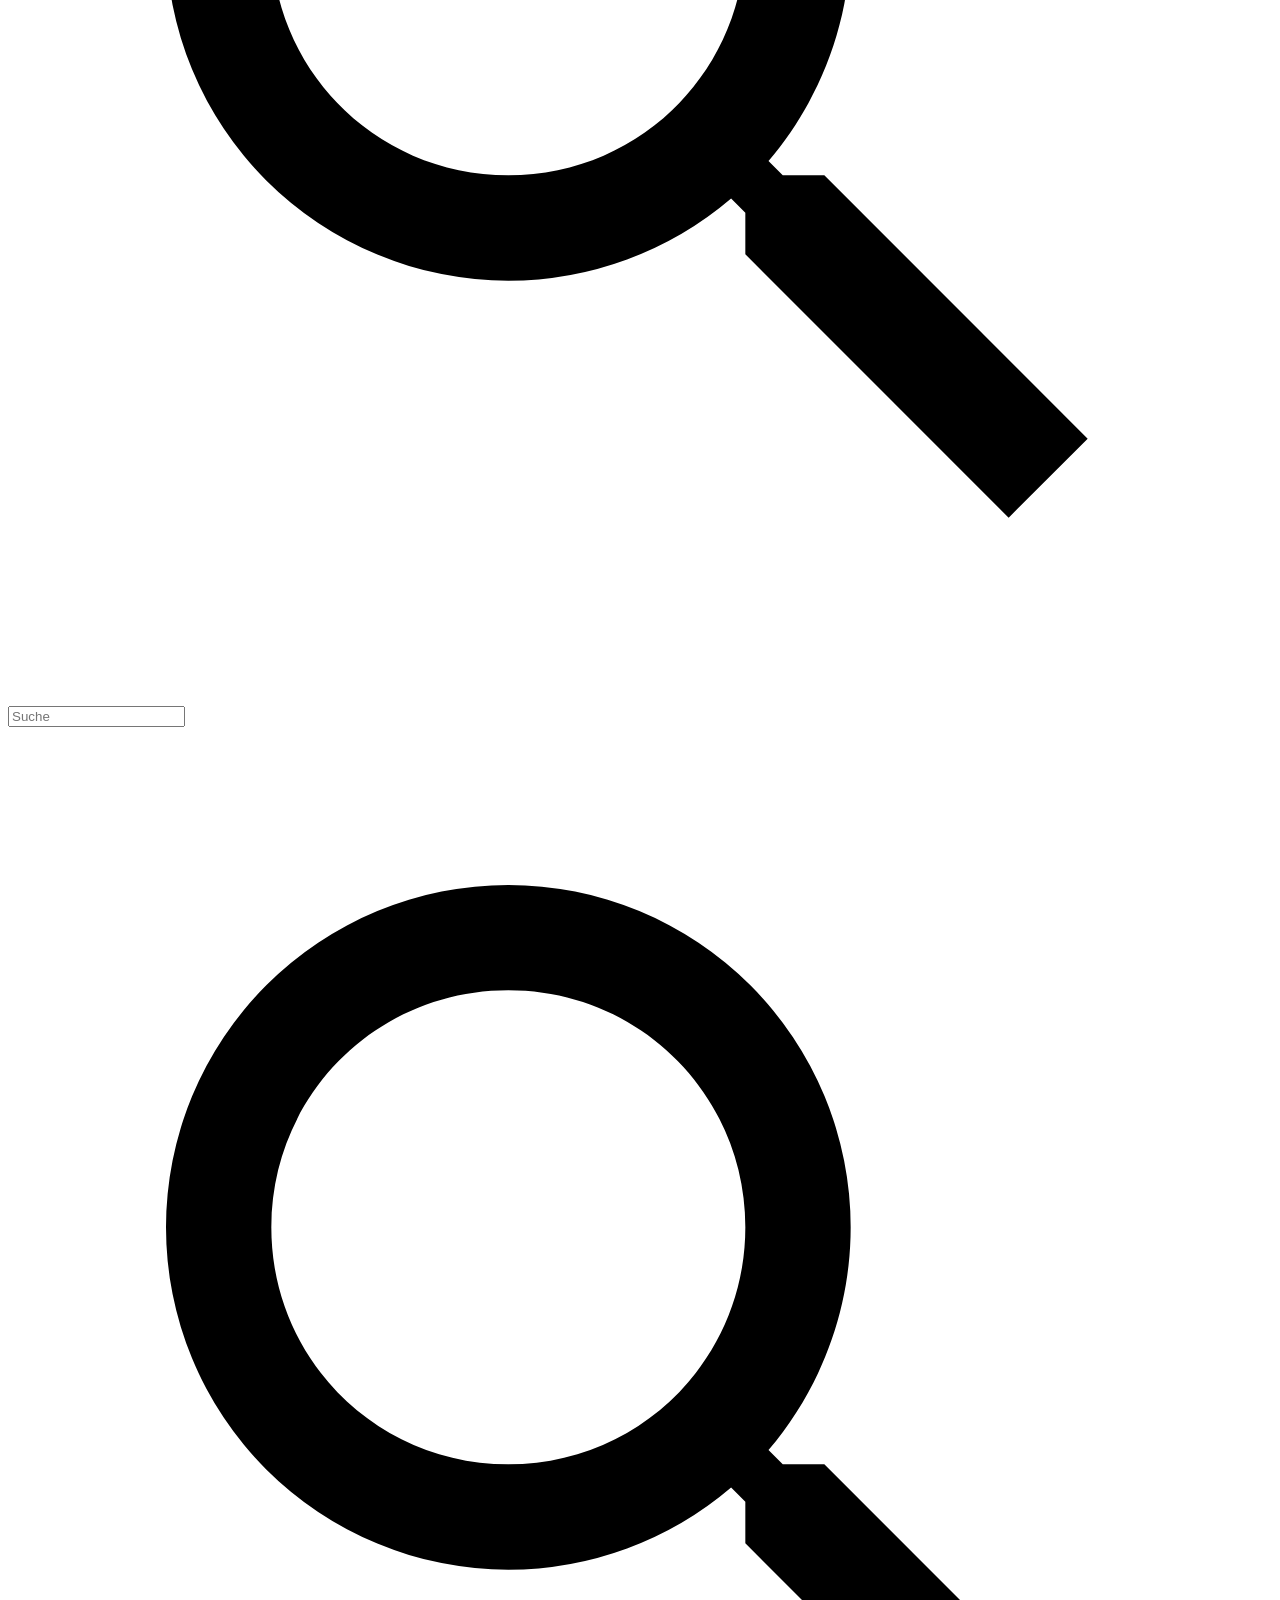
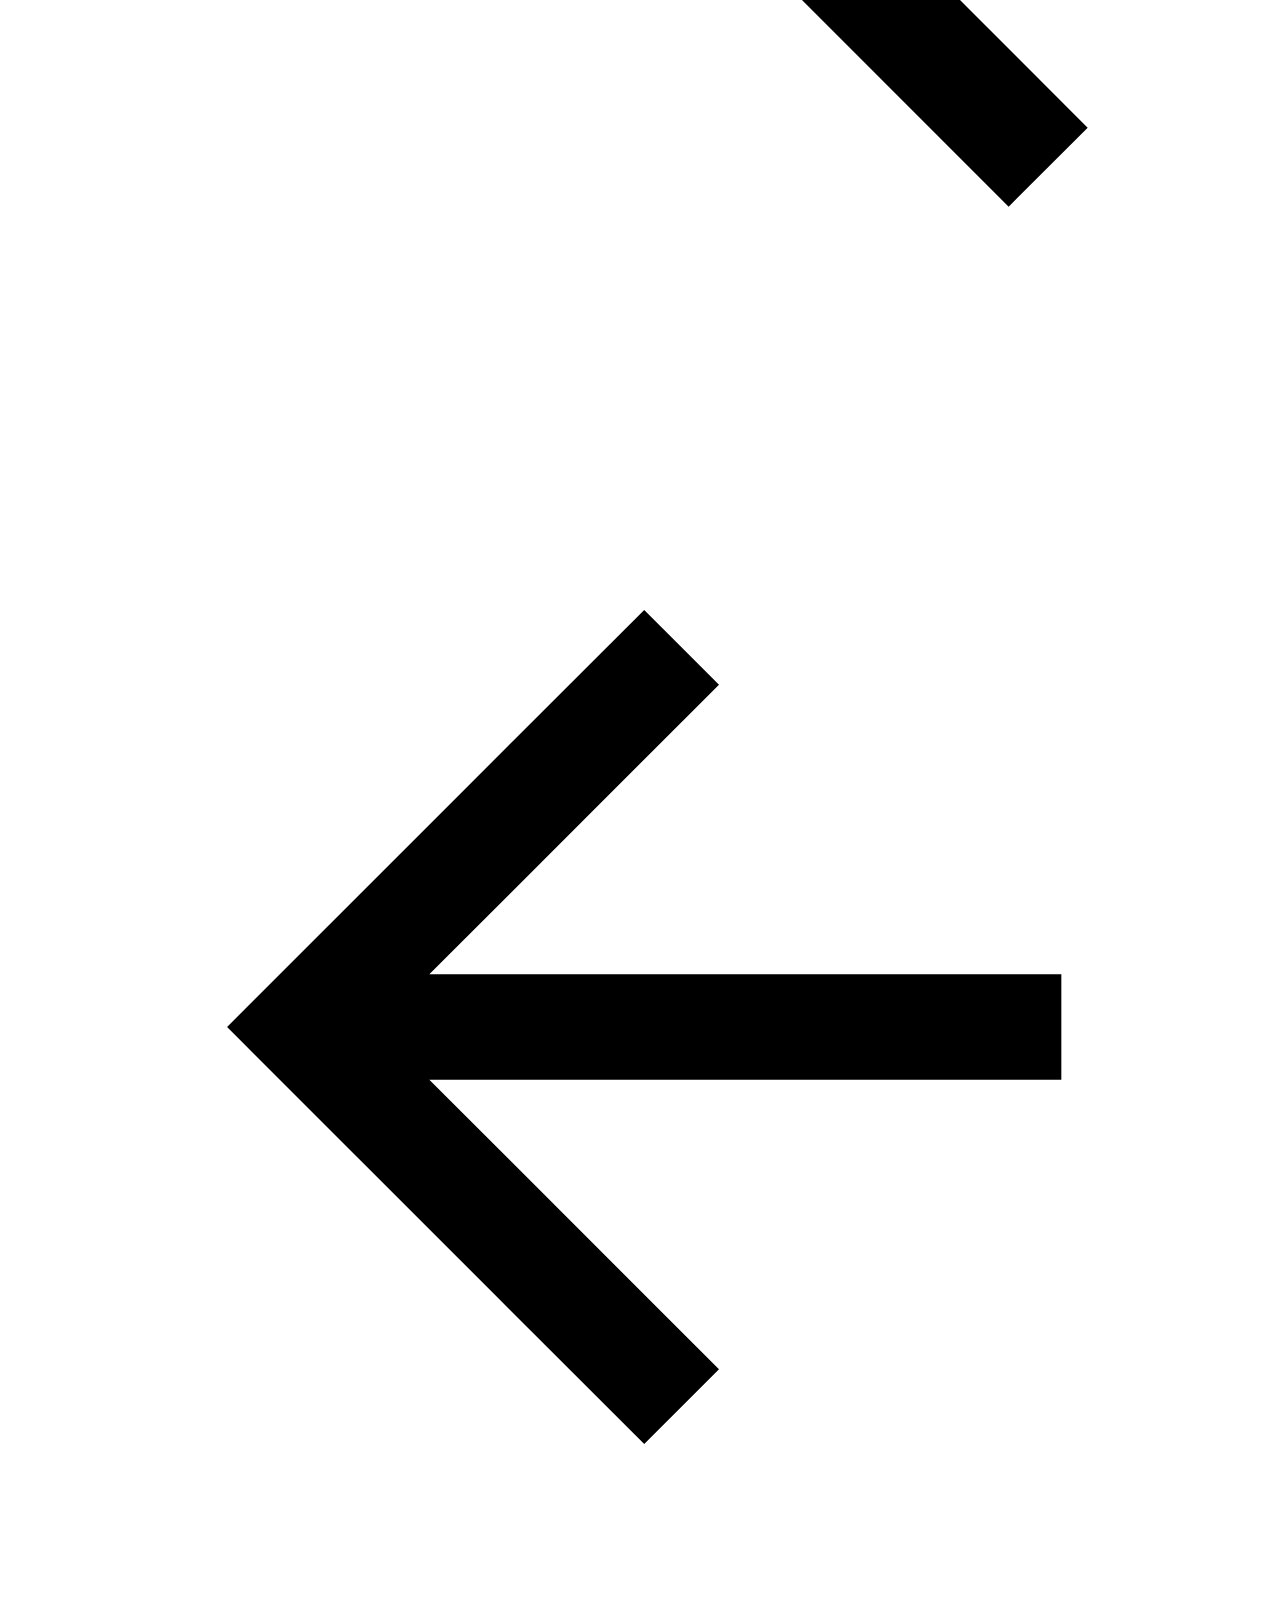
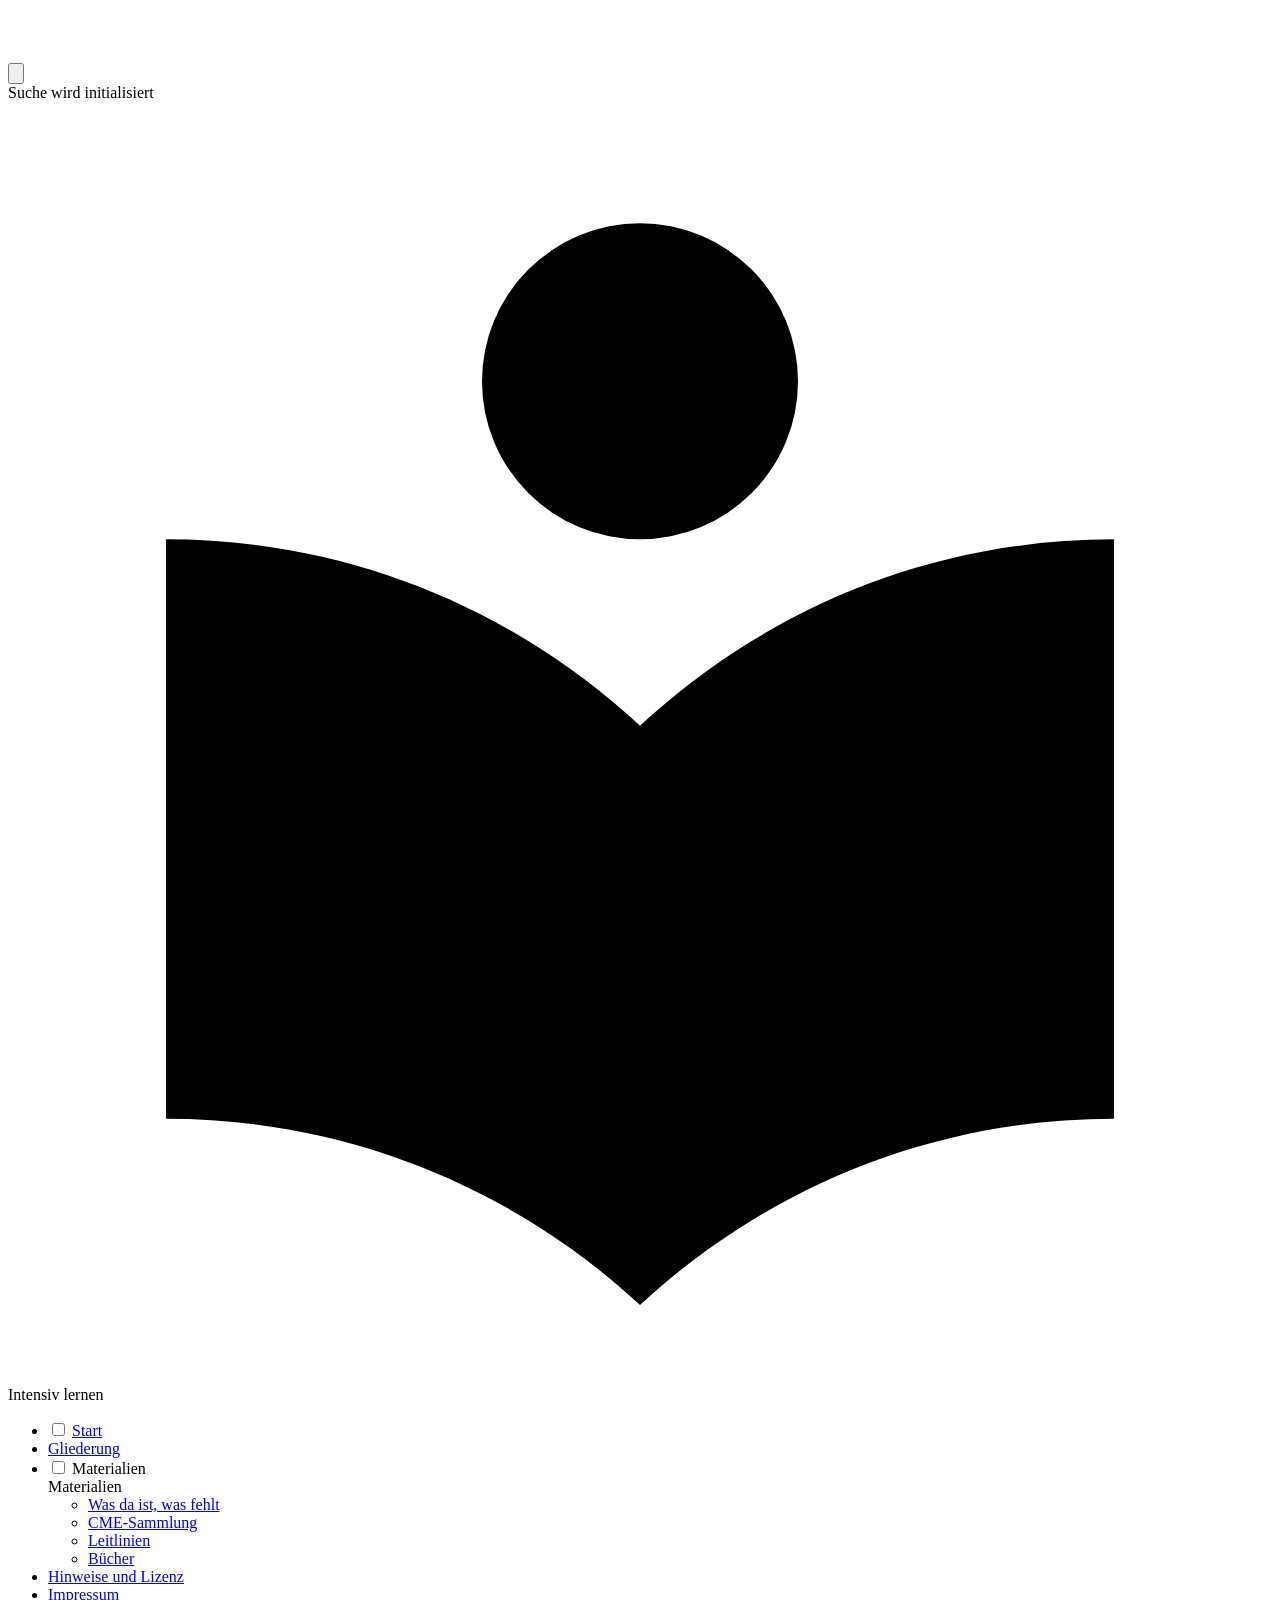
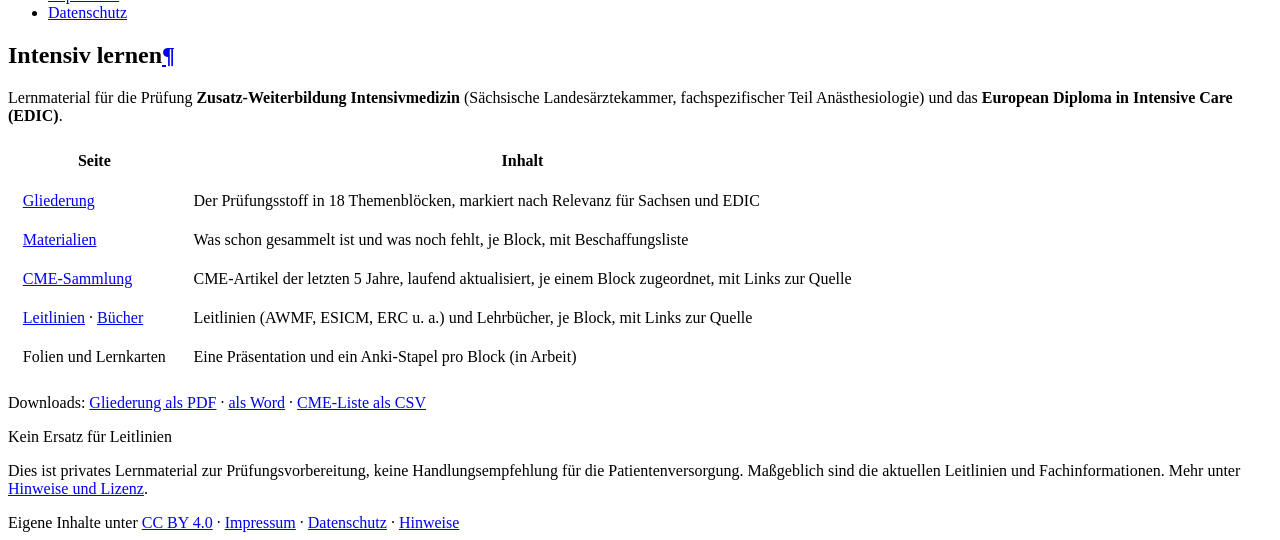
==== commit fab96261: "Webseite aus defad56 gebaut" ====
--- a/index.html
+++ b/index.html
@@ -587,7 +587,7 @@
 </tr>
 <tr>
 <td><a href="cme.html">CME-Sammlung</a></td>
-<td>171 CME-Artikel aus 2021 bis 2026, je einem Block zugeordnet, mit Links zur Quelle</td>
+<td>CME-Artikel der letzten 5 Jahre, laufend aktualisiert, je einem Block zugeordnet, mit Links zur Quelle</td>
 </tr>
 <tr>
 <td><a href="leitlinien.html">Leitlinien</a> · <a href="buecher.html">Bücher</a></td>
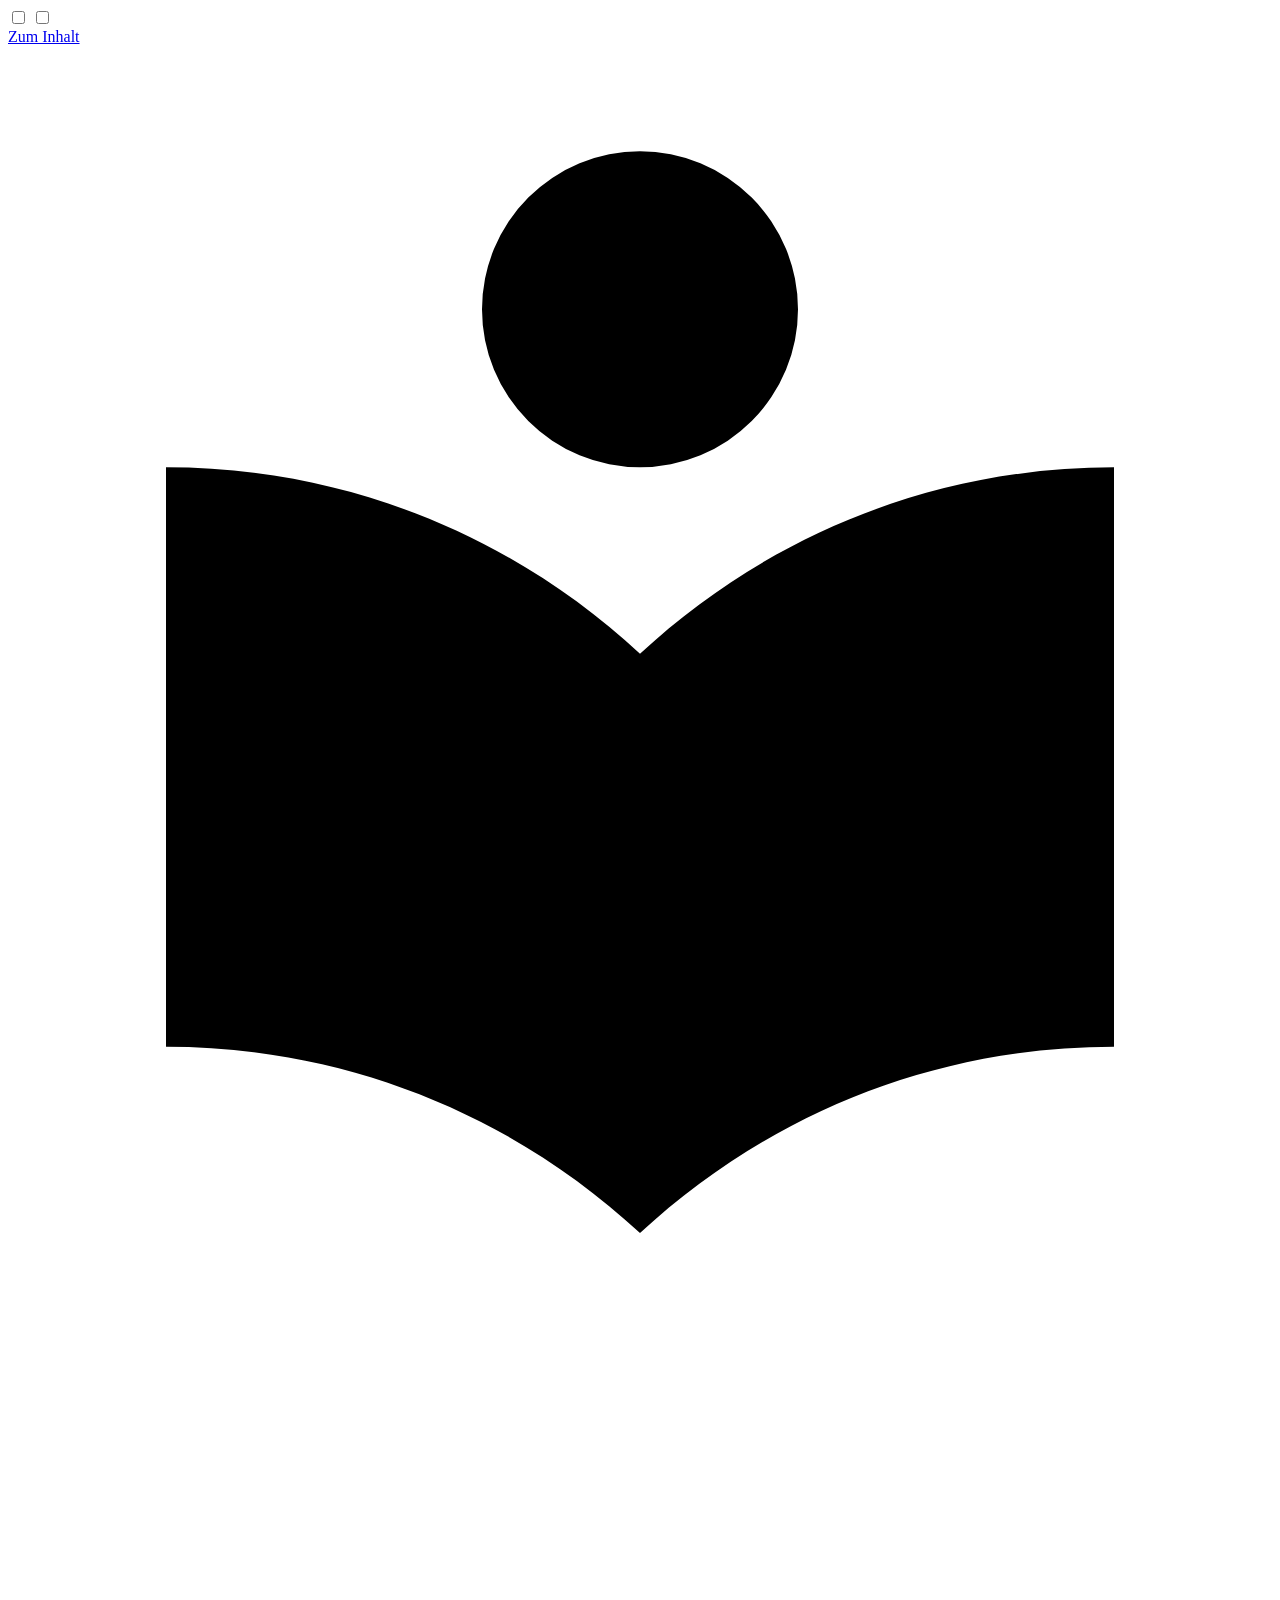
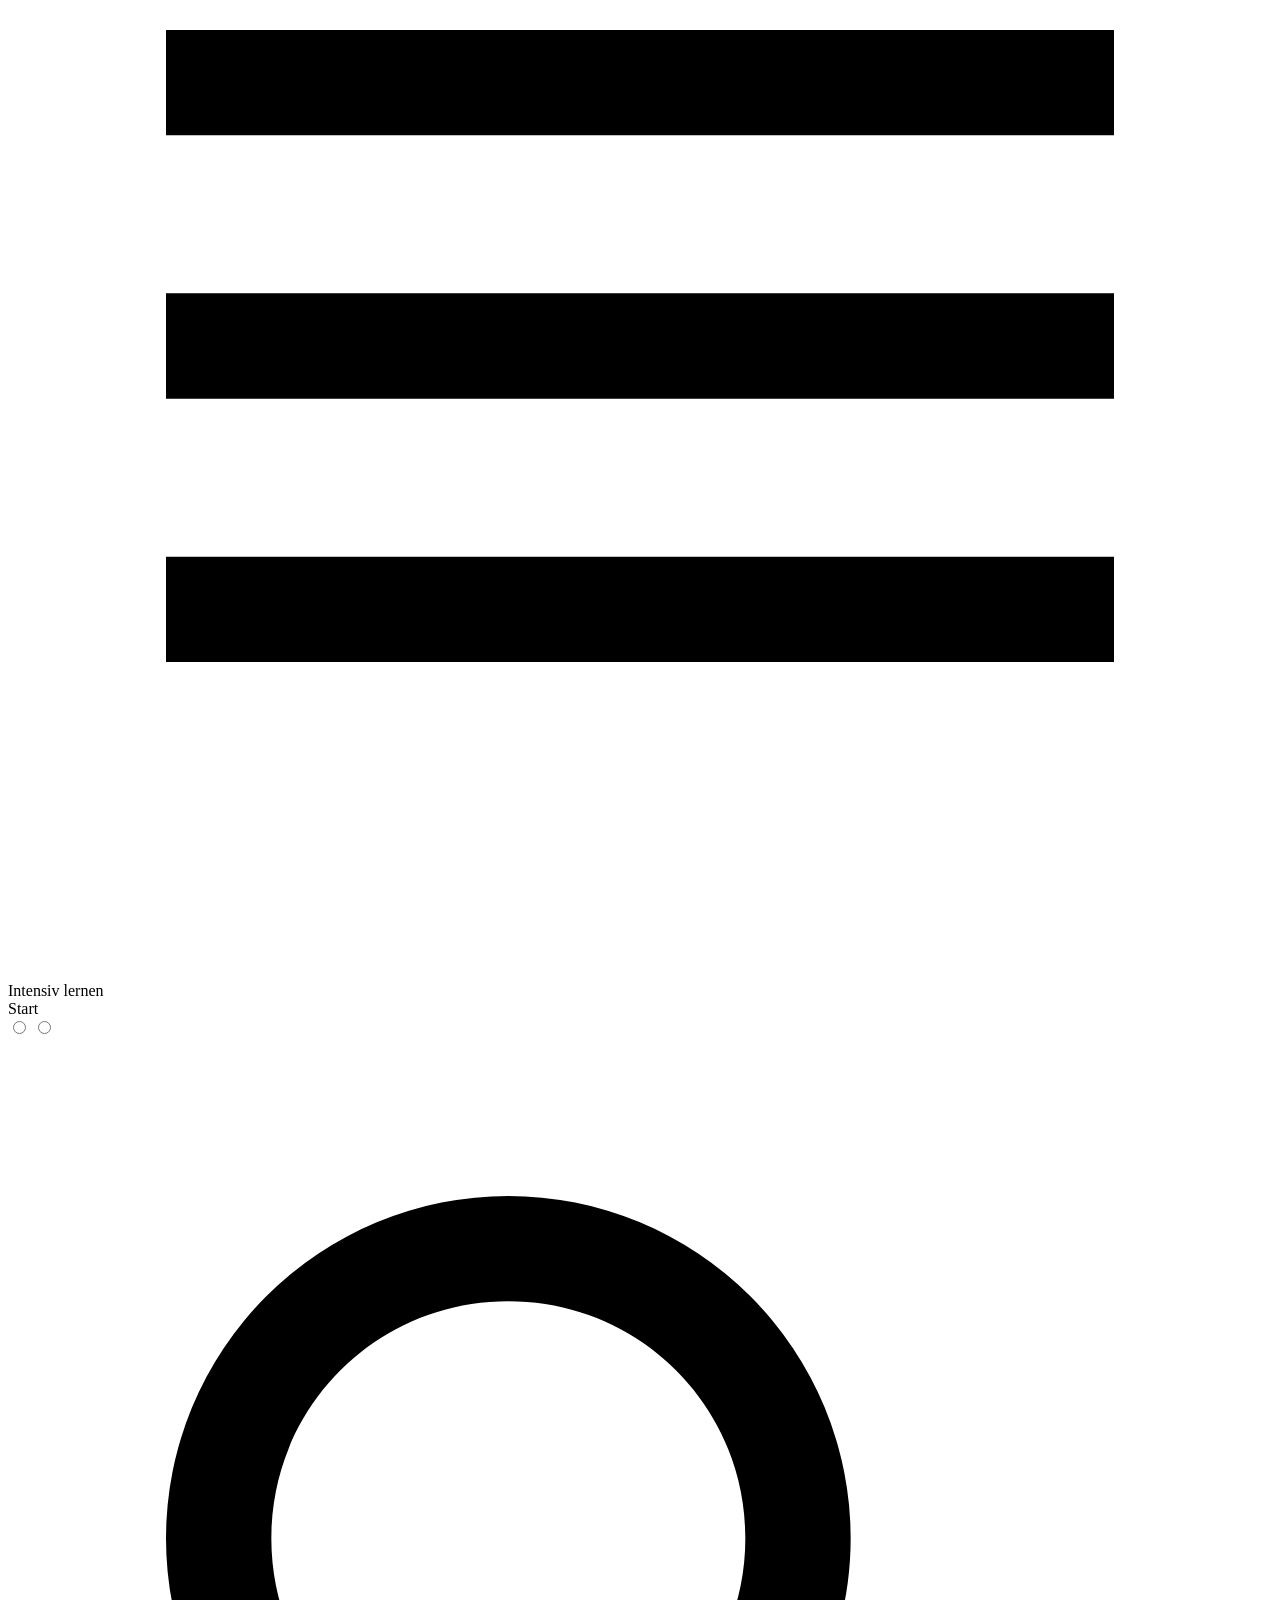
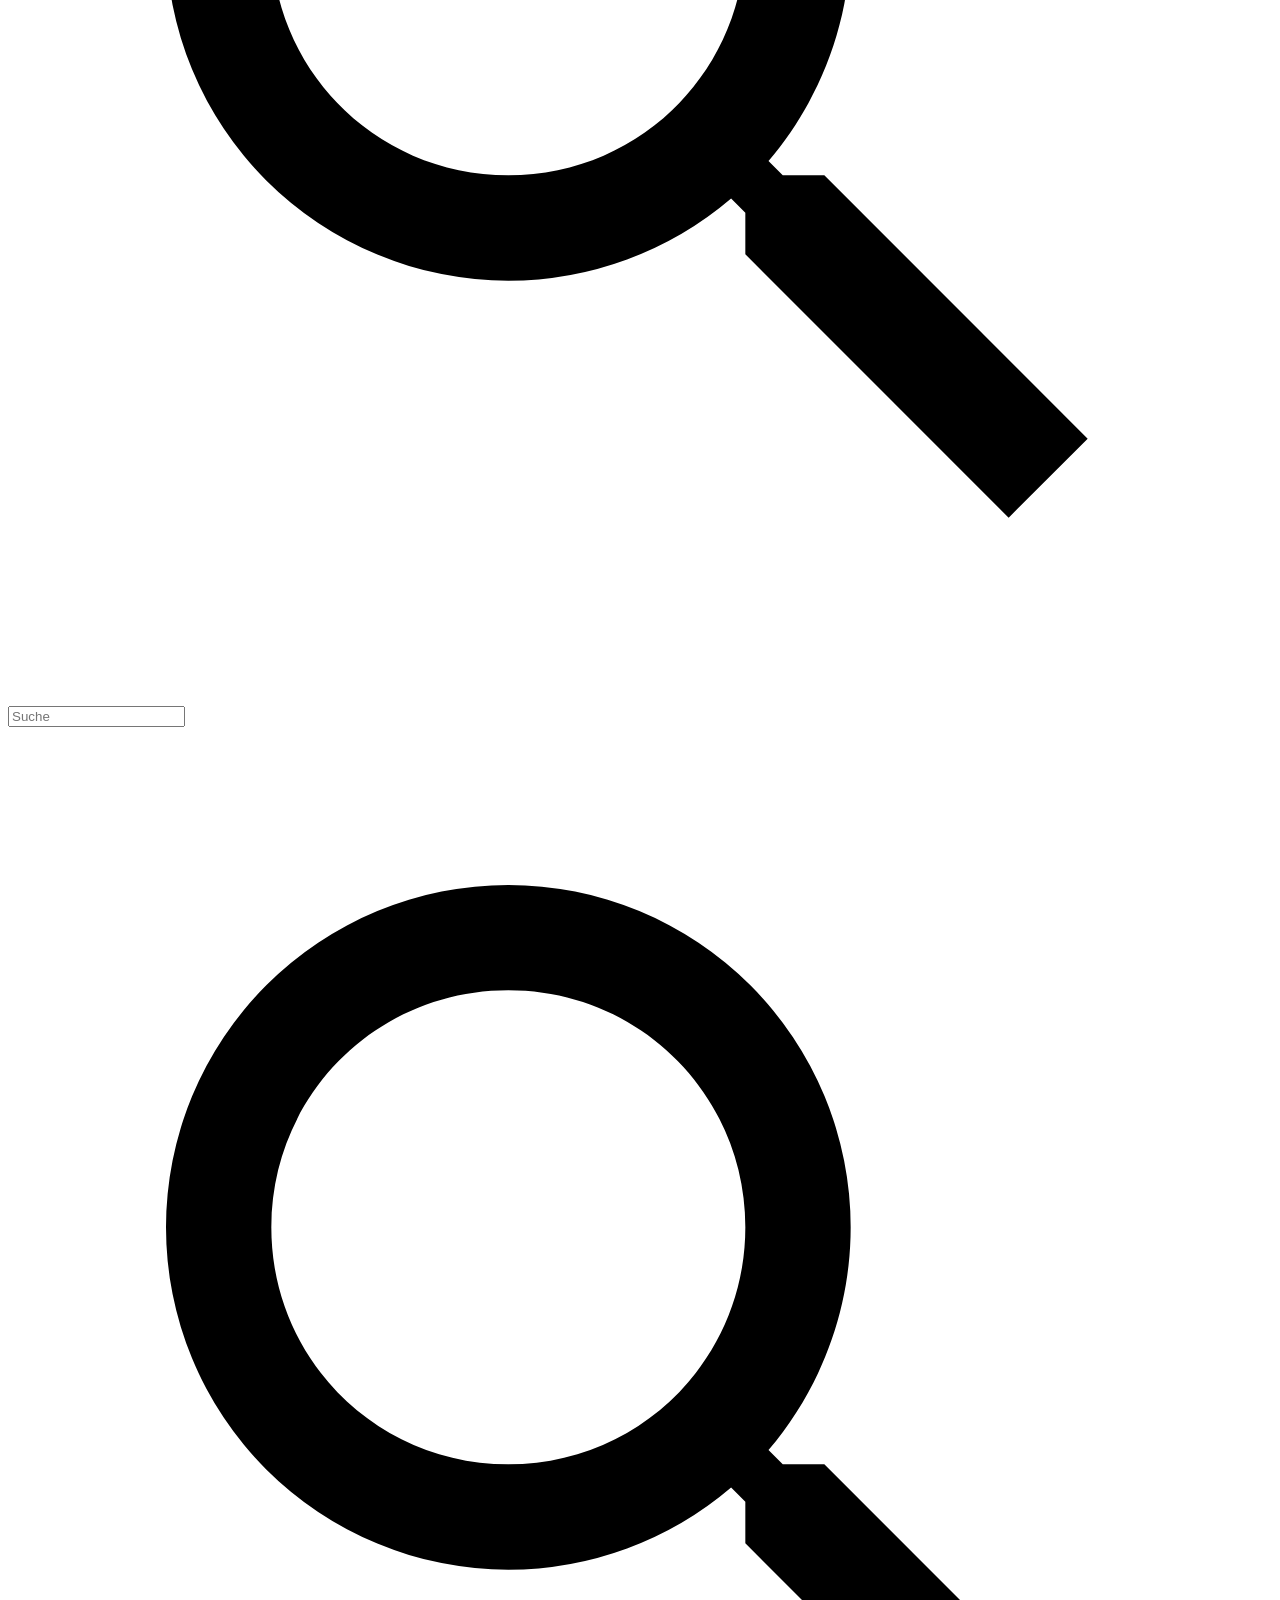
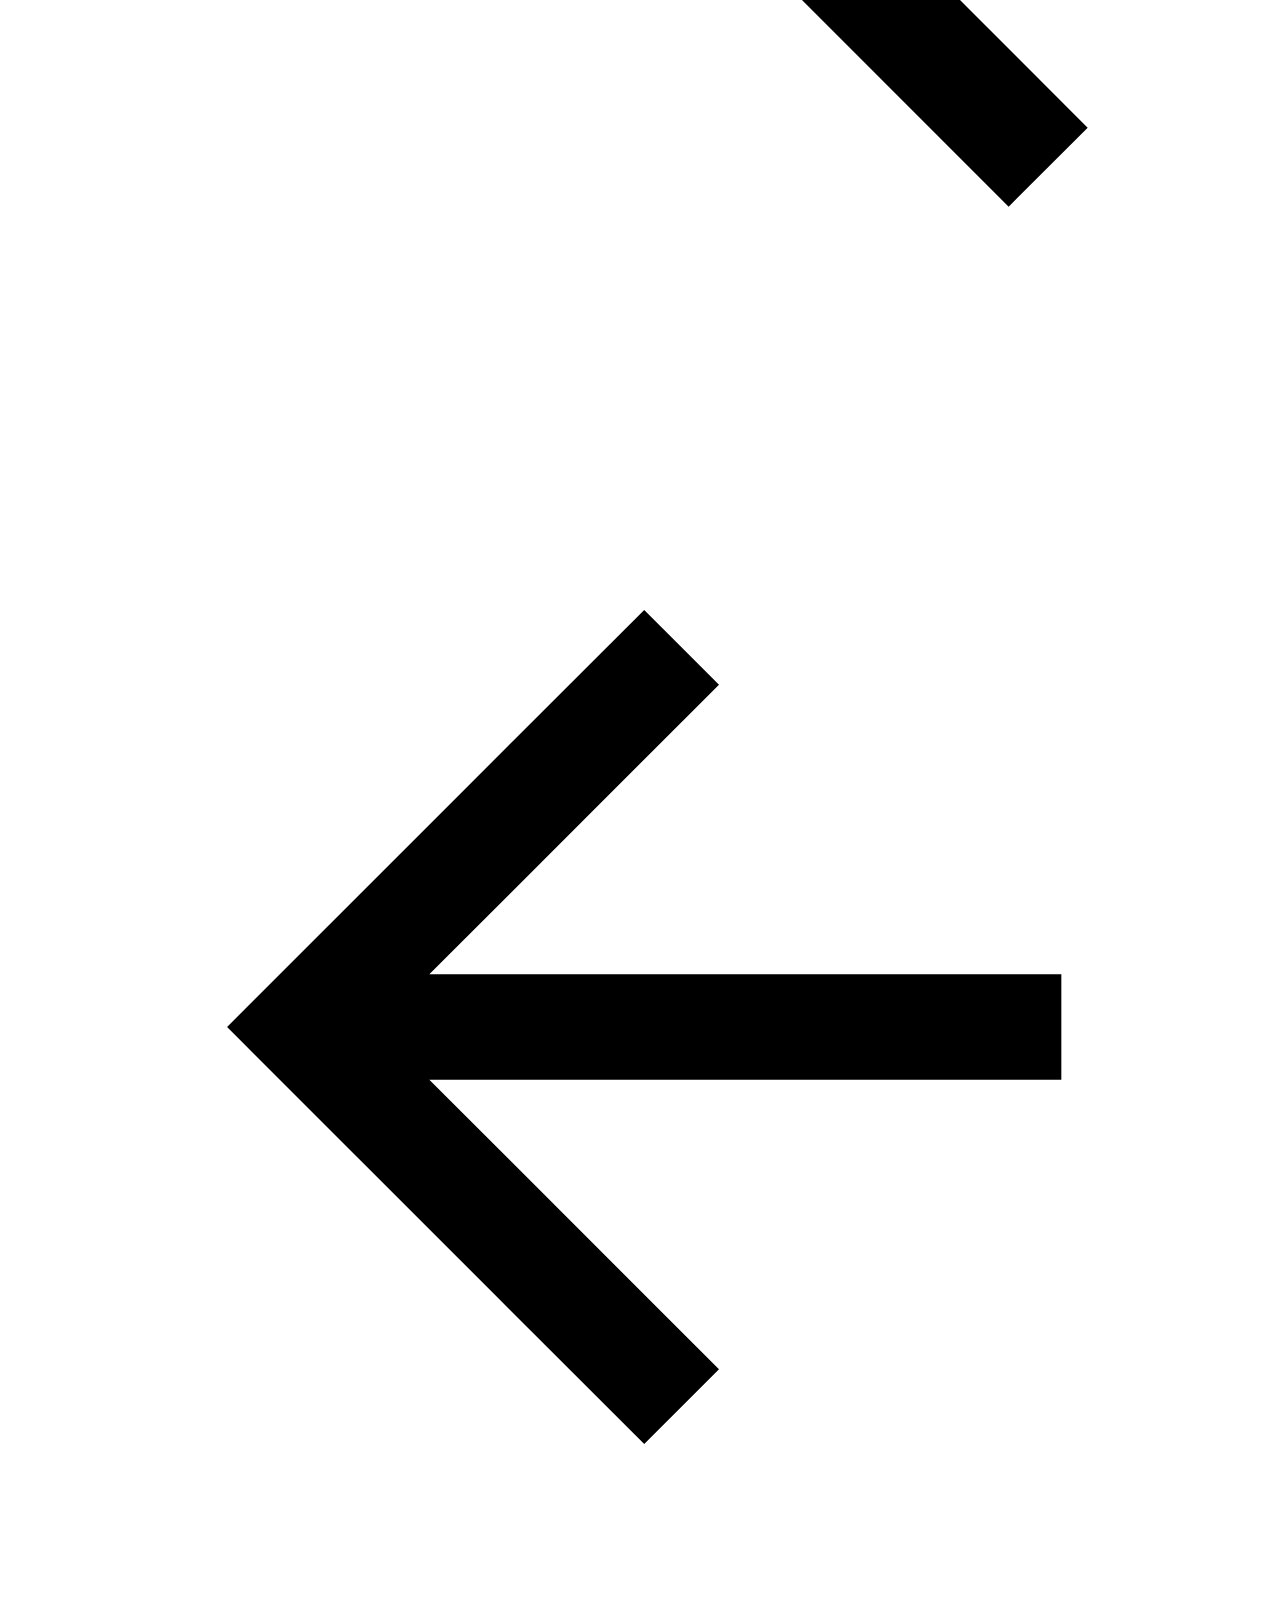
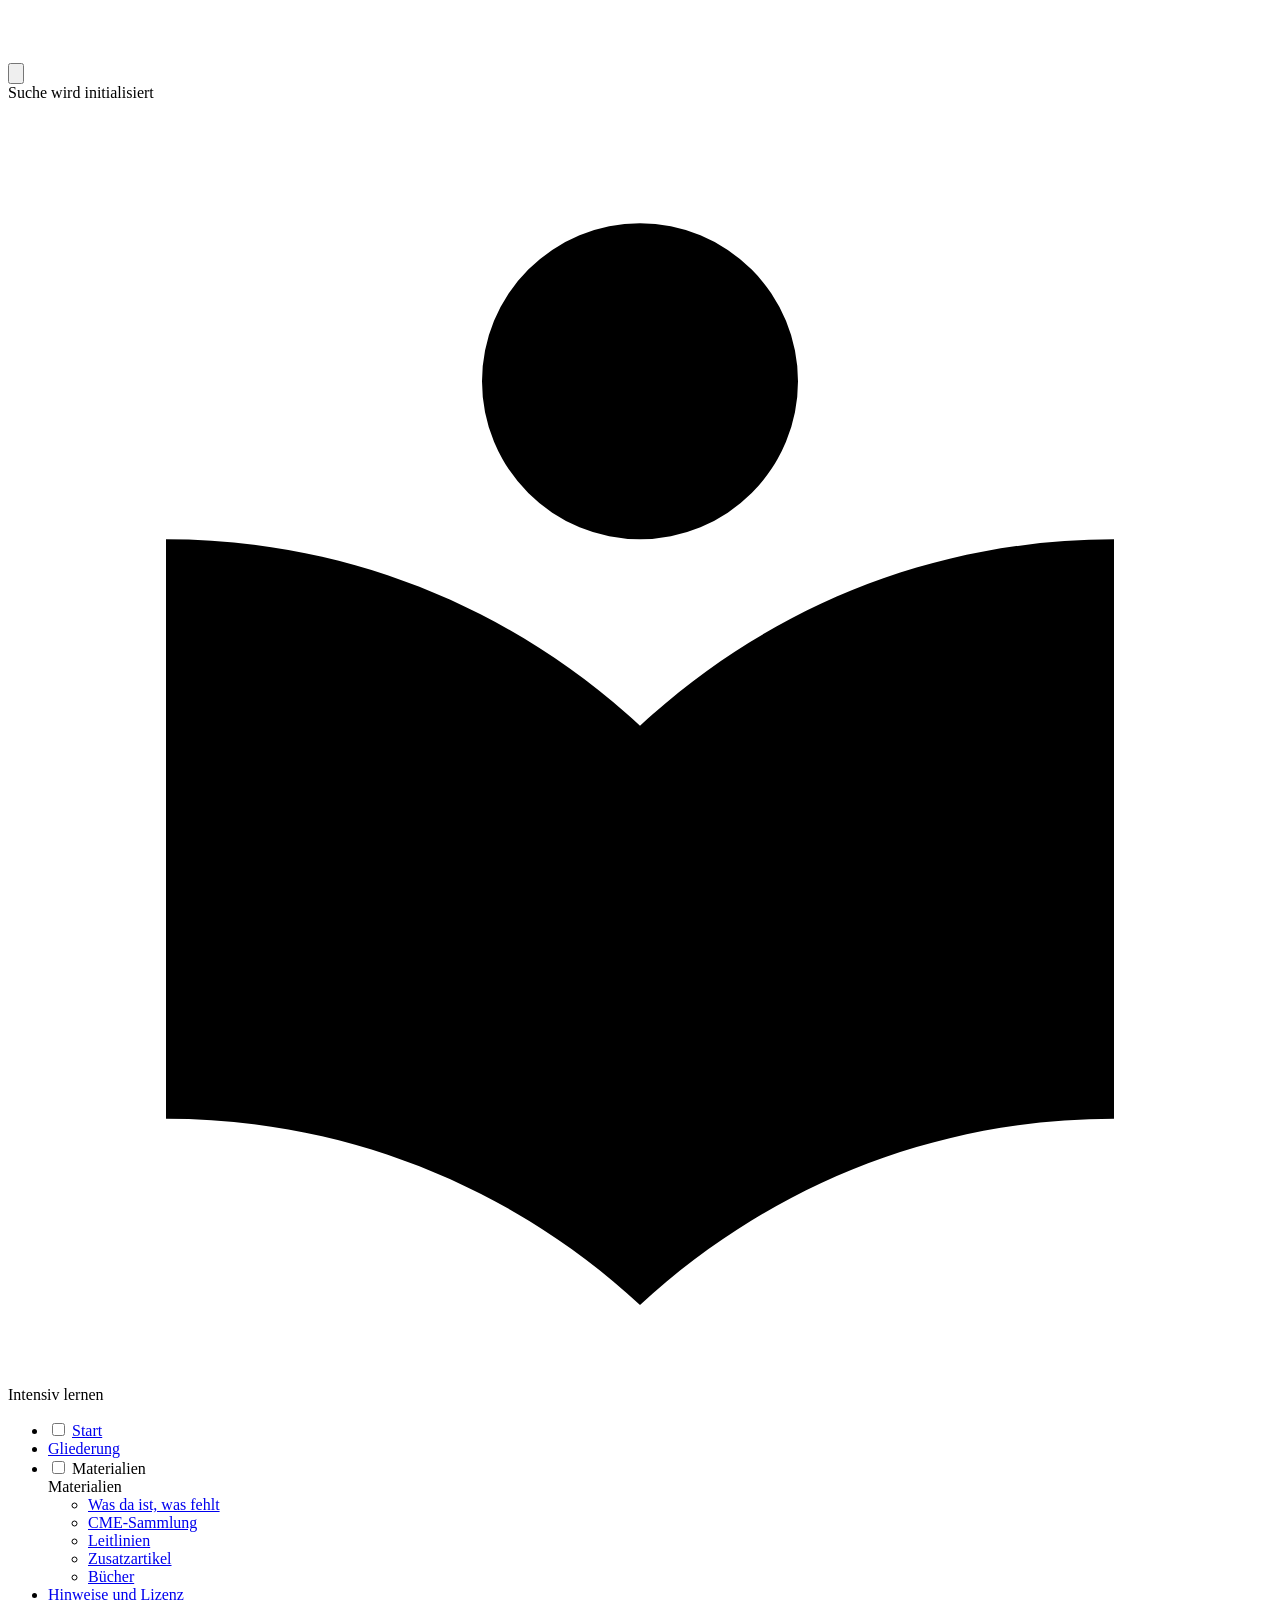
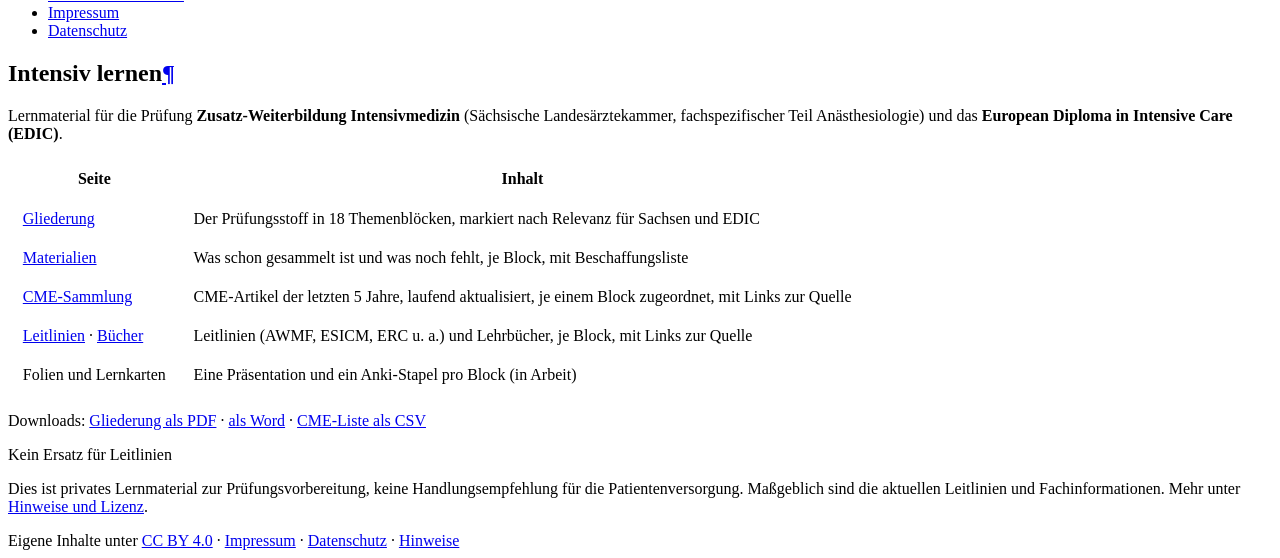
==== commit e7c9bbfa: "Webseite aus a64bd51 gebaut" ====
--- a/index.html
+++ b/index.html
@@ -403,6 +403,34 @@
     
   
     Leitlinien
+  
+
+    
+  </span>
+  
+  
+
+      </a>
+    </li>
+  
+
+              
+            
+              
+                
+  
+  
+  
+  
+    <li class="md-nav__item">
+      <a href="zusatzartikel.html" class="md-nav__link">
+        
+  
+  
+  <span class="md-ellipsis">
+    
+  
+    Zusatzartikel
   
 
     
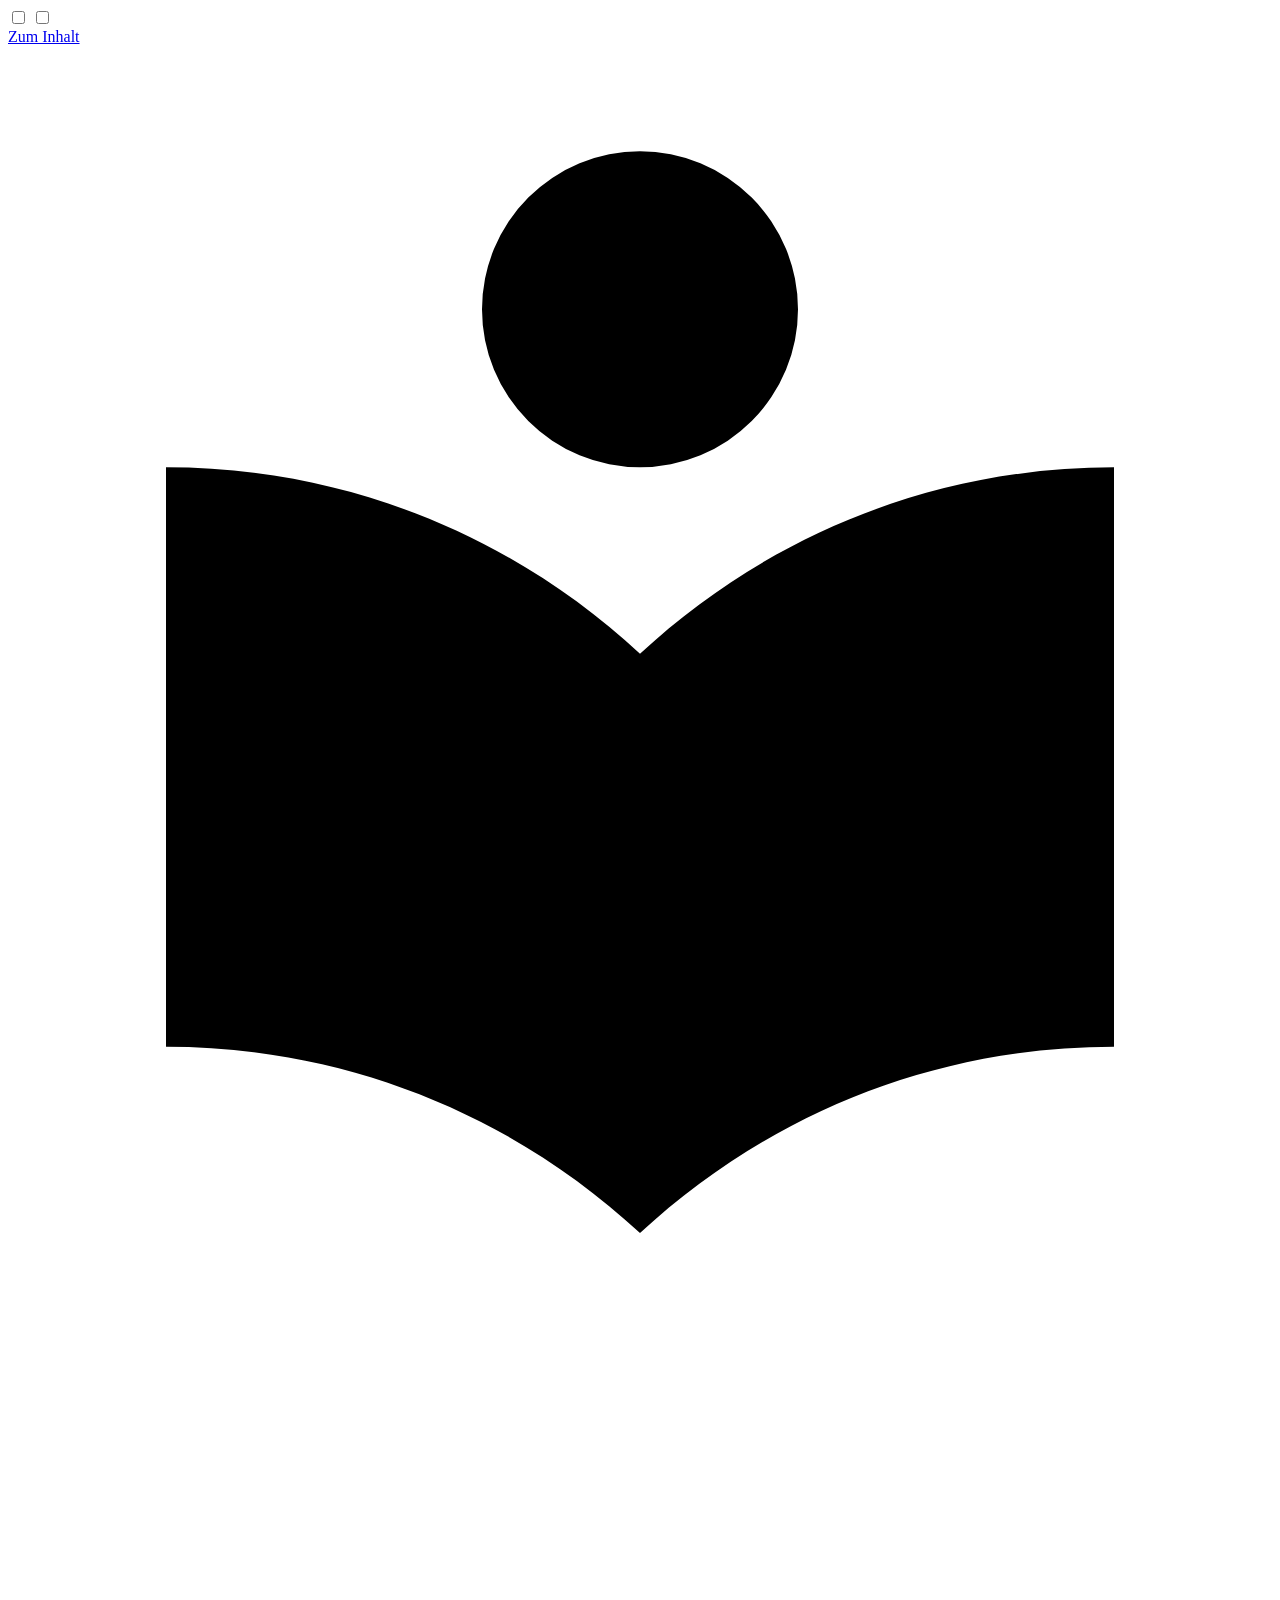
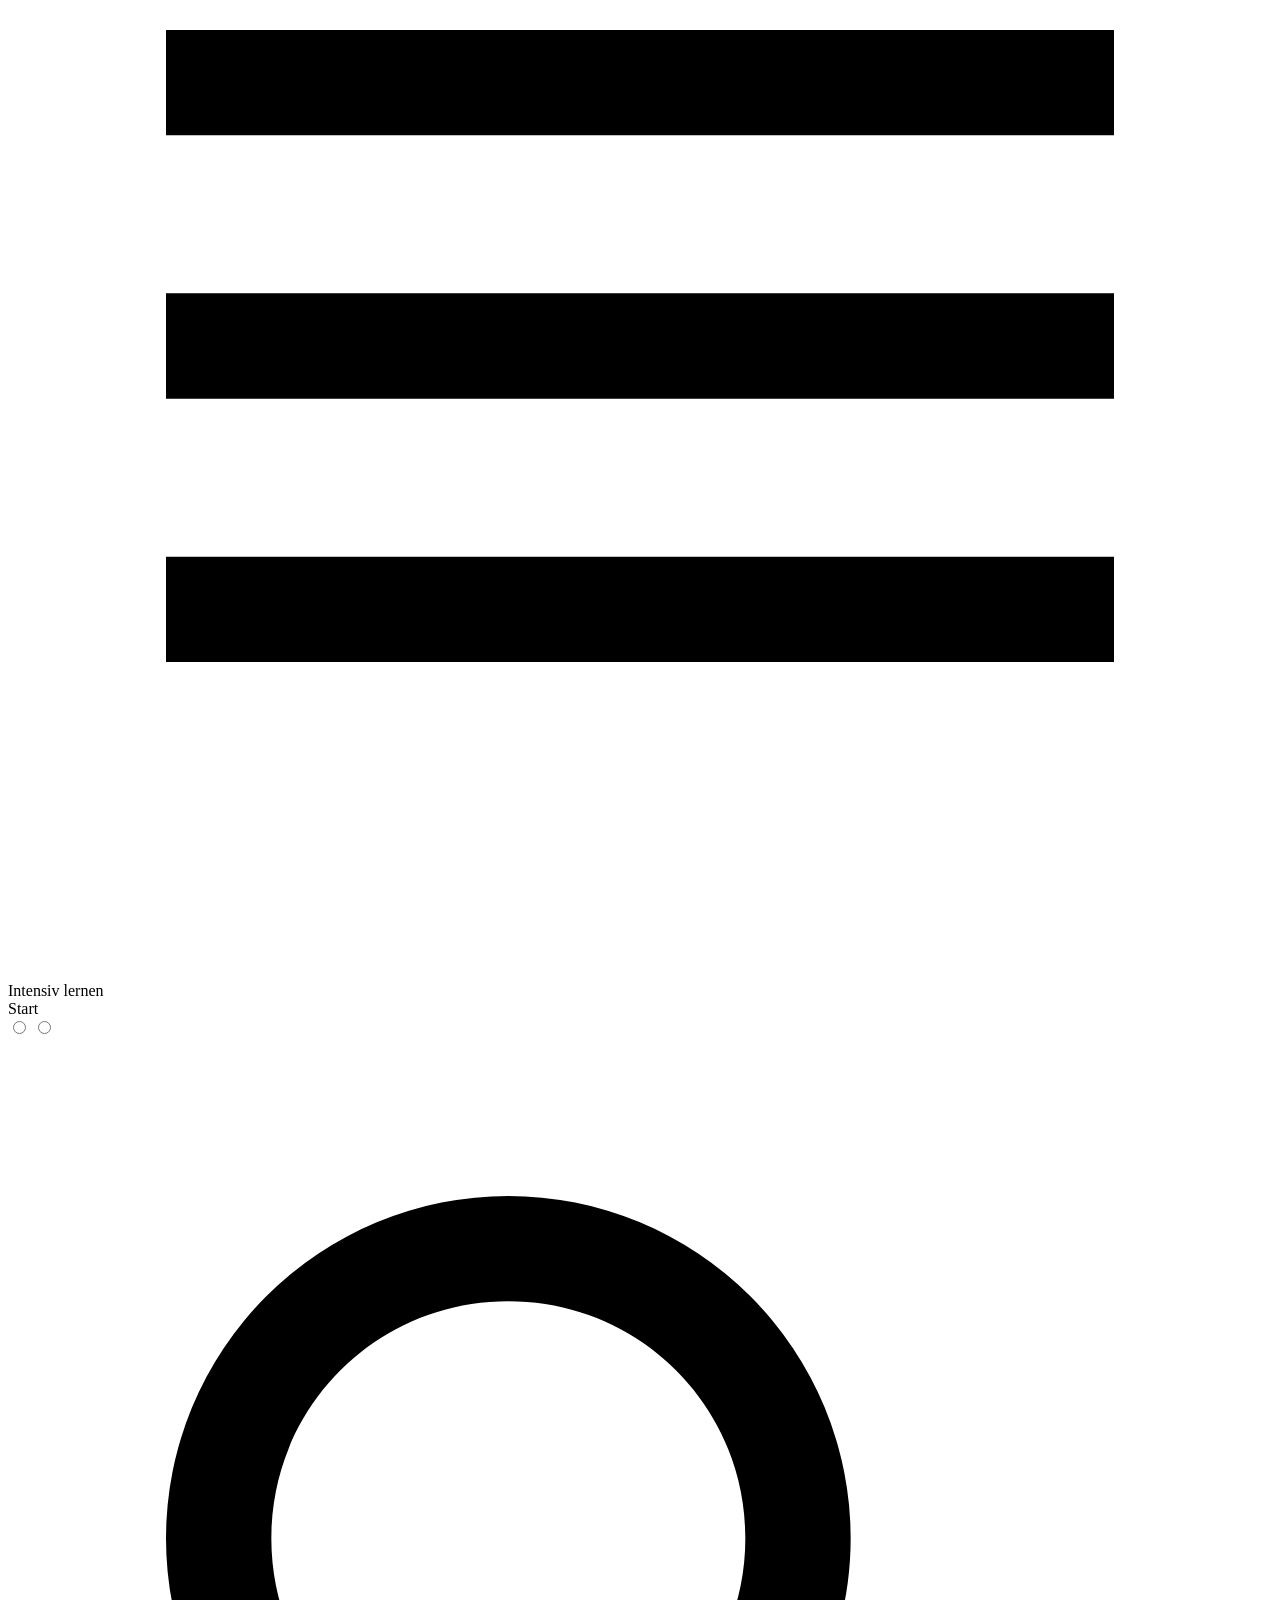
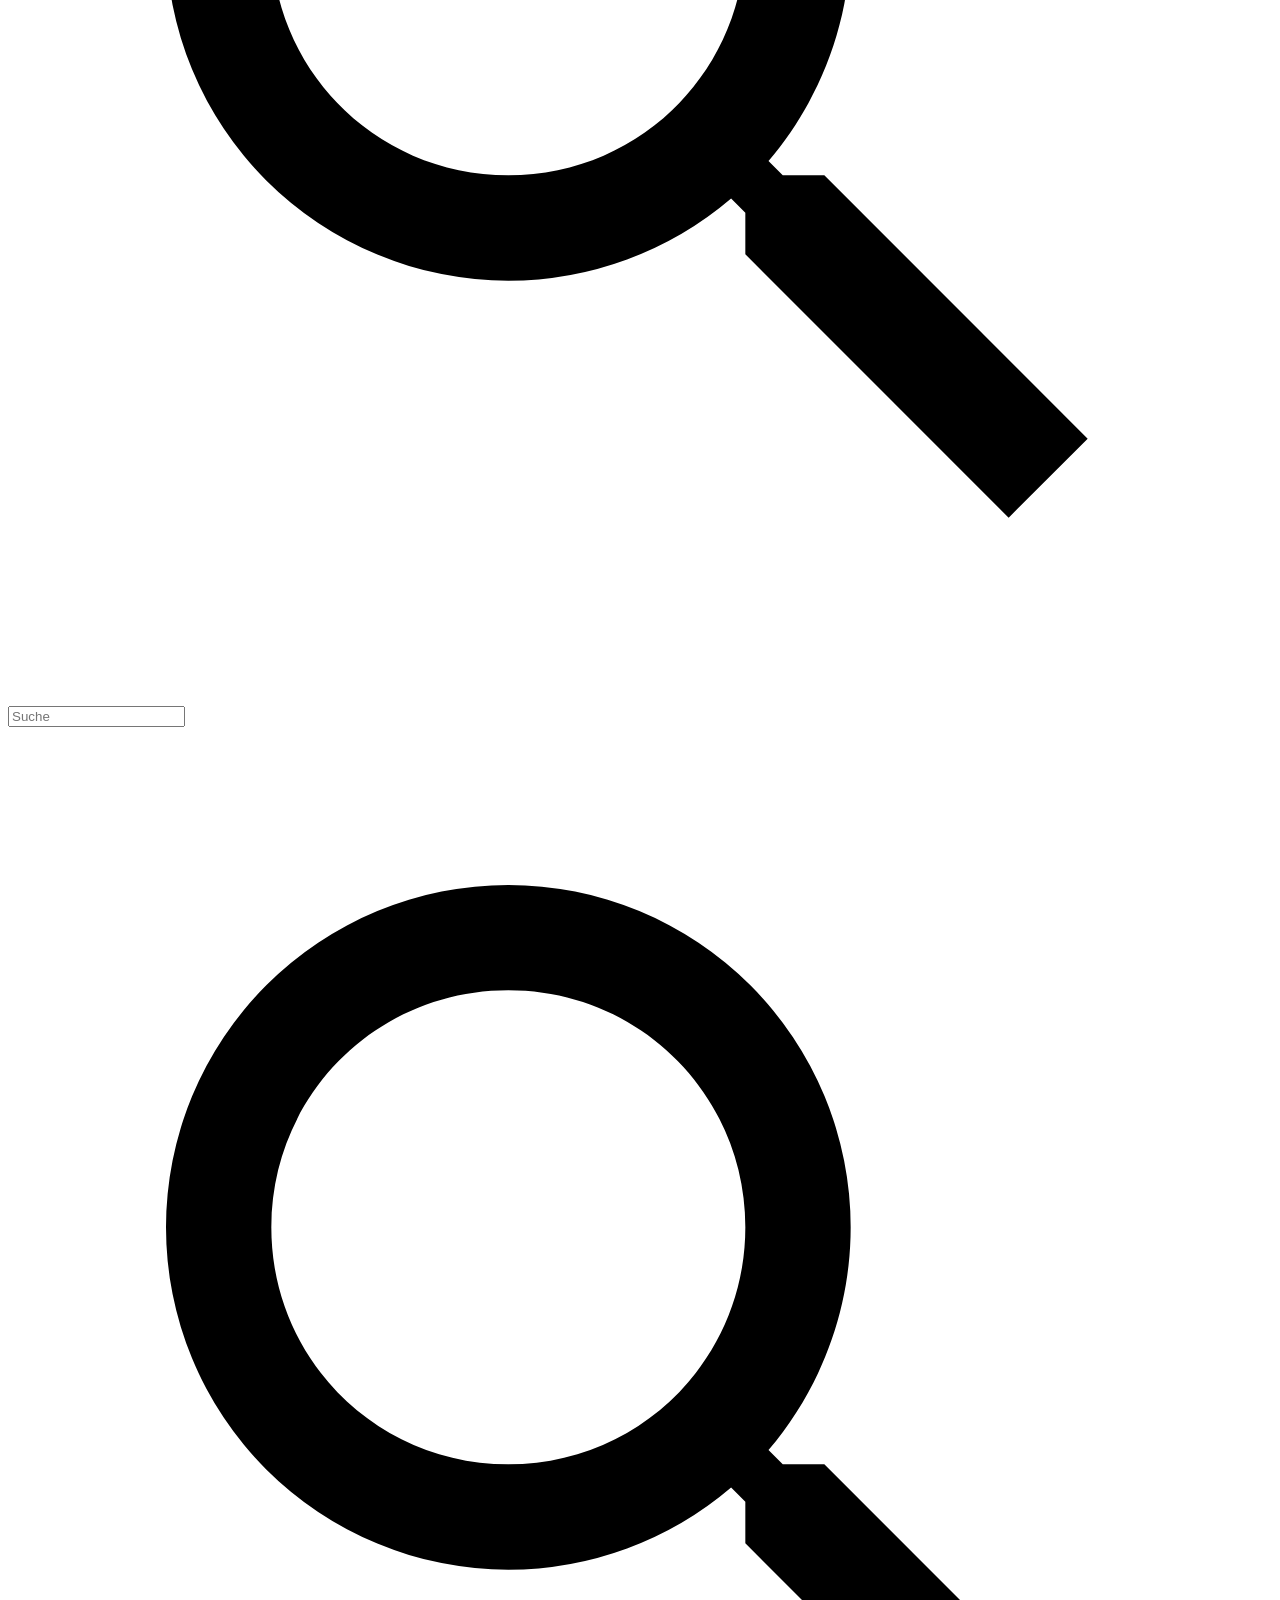
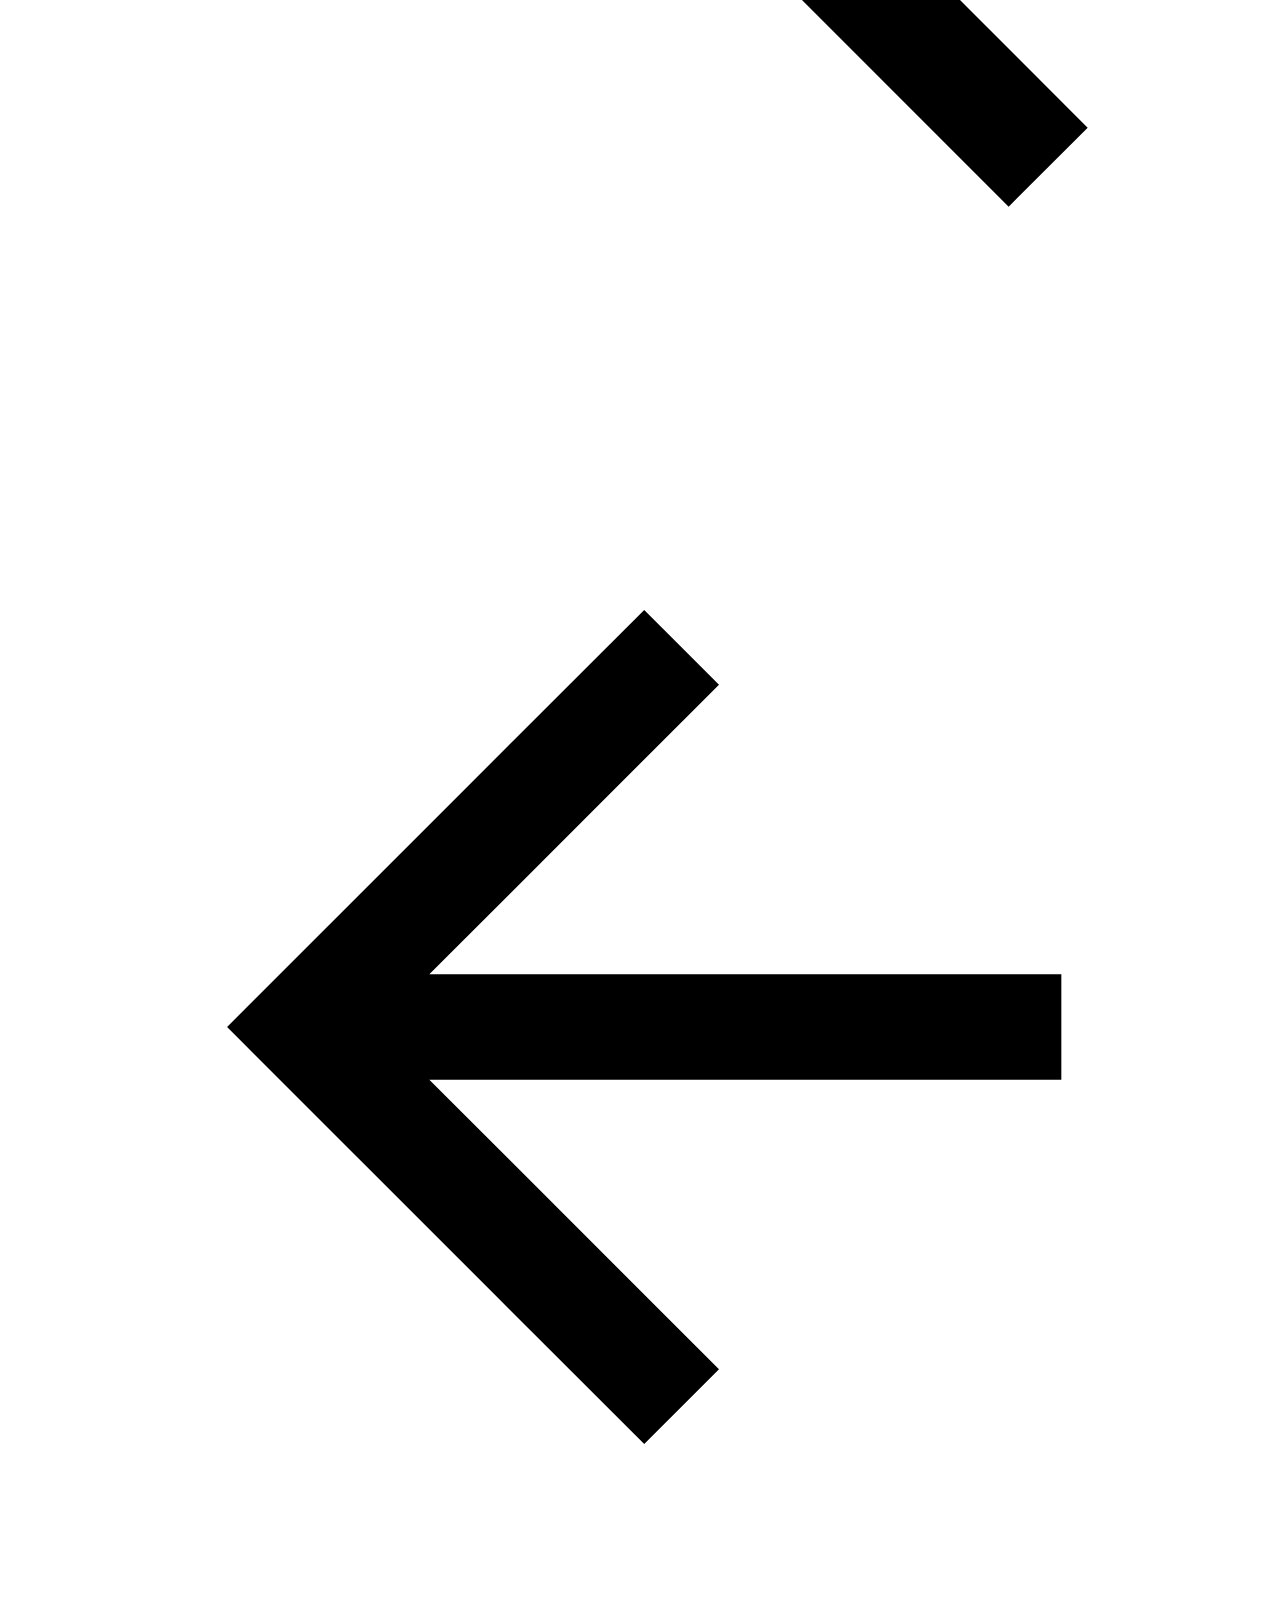
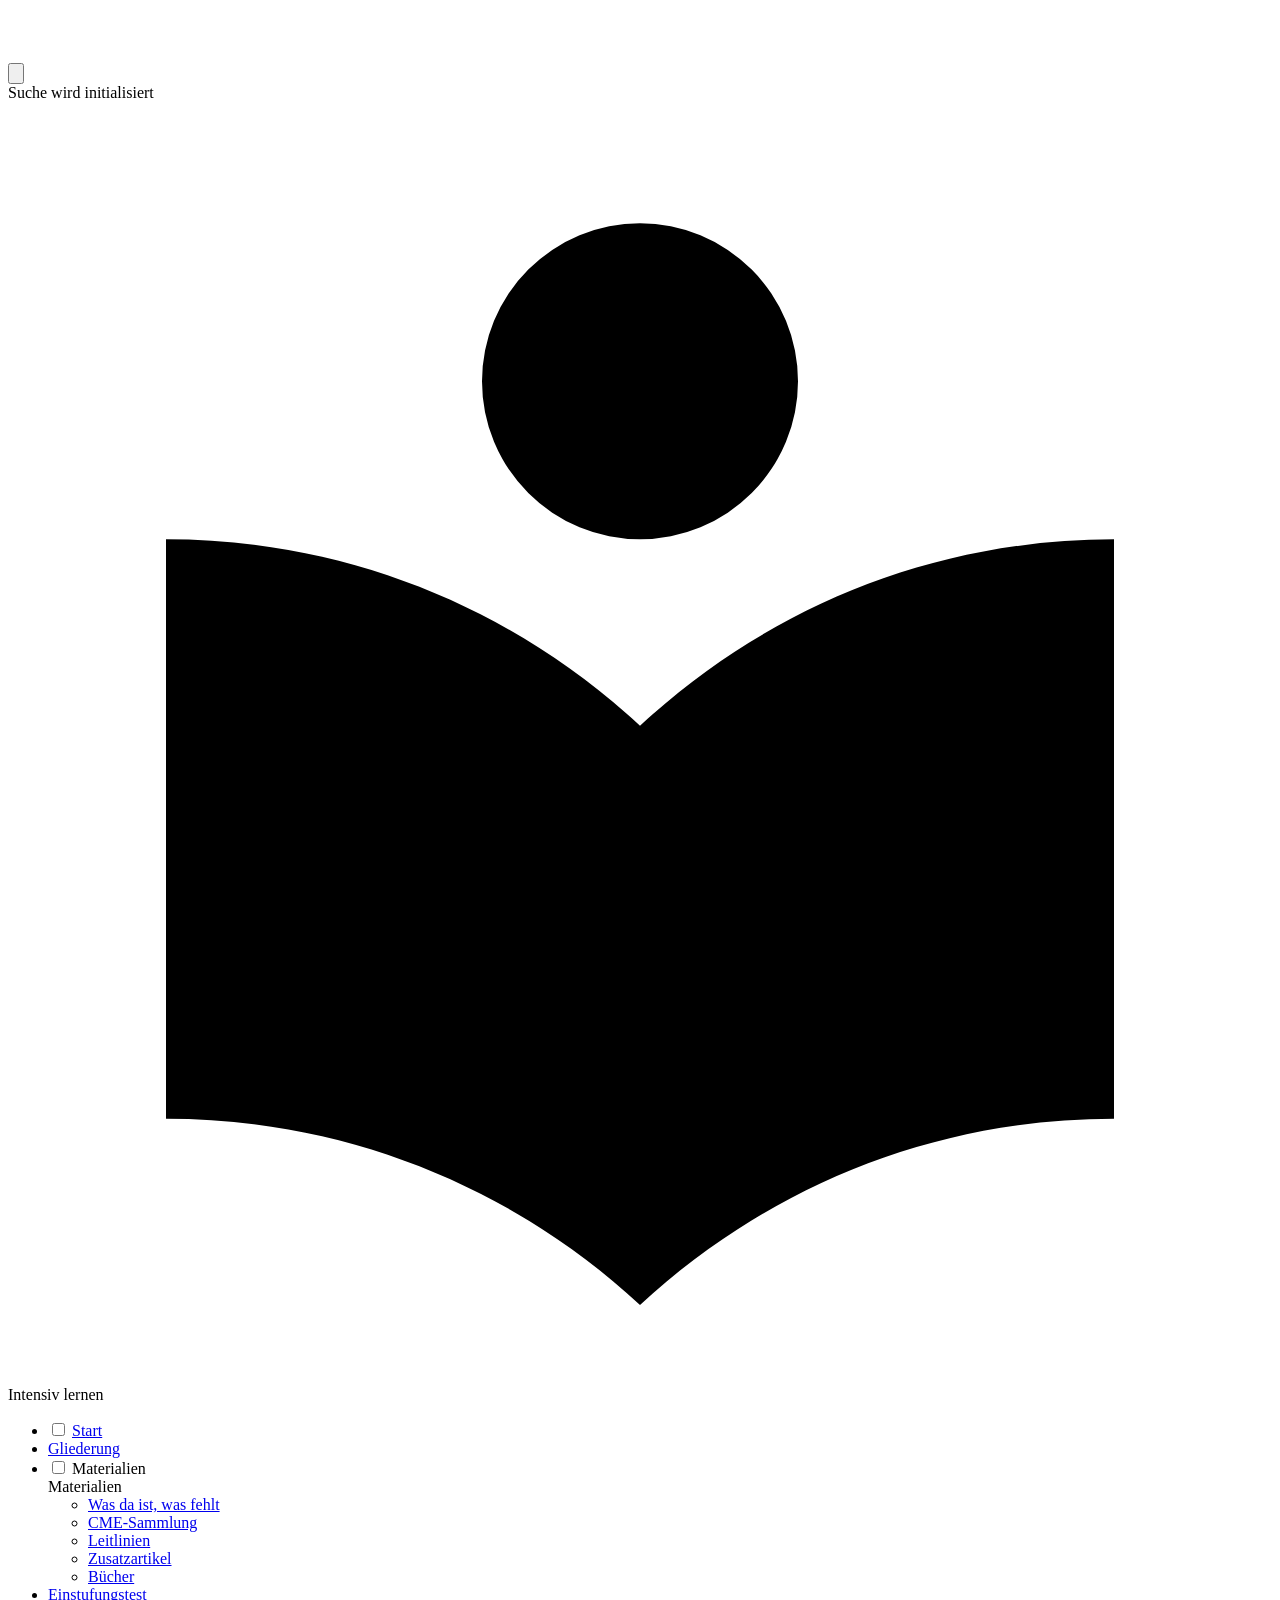
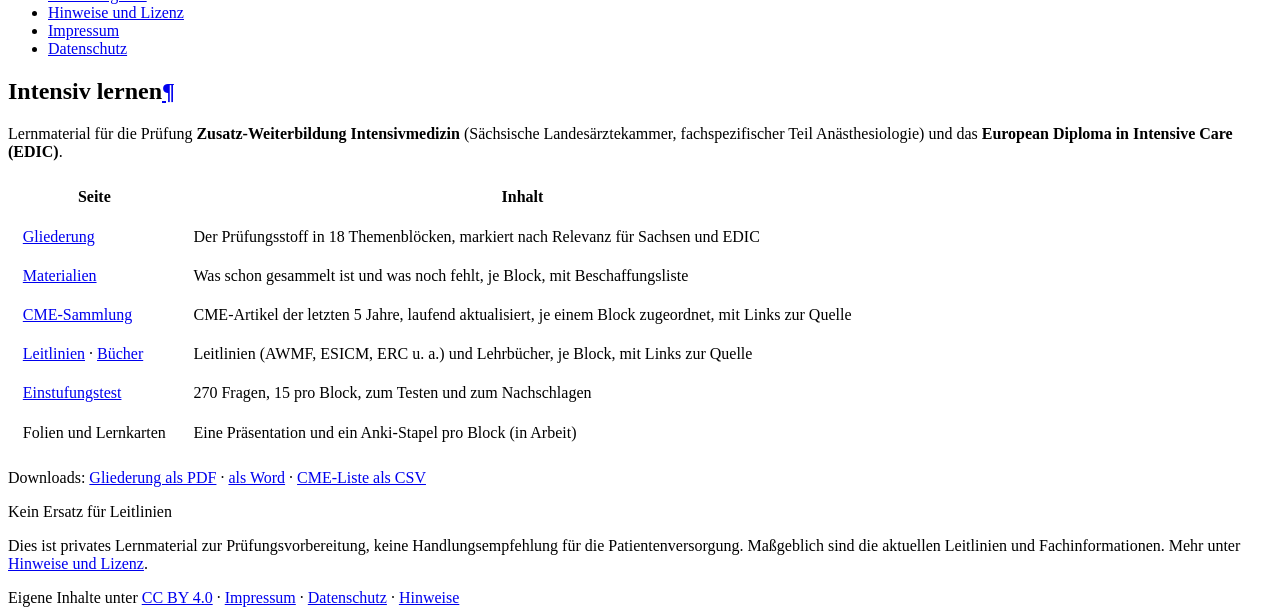
==== commit cc11ef99: "Webseite aus 88b5002 gebaut" ====
--- a/index.html
+++ b/index.html
@@ -475,6 +475,33 @@
           </ul>
         </nav>
       
+    </li>
+  
+
+    
+      
+      
+  
+  
+  
+  
+    <li class="md-nav__item">
+      <a href="einstufungstest.html" class="md-nav__link">
+        
+  
+  
+  <span class="md-ellipsis">
+    
+  
+    Einstufungstest
+  
+
+    
+  </span>
+  
+  
+
+      </a>
     </li>
   
 
@@ -622,6 +649,10 @@
 <td>Leitlinien (AWMF, ESICM, ERC u. a.) und Lehrbücher, je Block, mit Links zur Quelle</td>
 </tr>
 <tr>
+<td><a href="einstufungstest.html">Einstufungstest</a></td>
+<td>270 Fragen, 15 pro Block, zum Testen und zum Nachschlagen</td>
+</tr>
+<tr>
 <td>Folien und Lernkarten</td>
 <td>Eine Präsentation und ein Anki-Stapel pro Block (in Arbeit)</td>
 </tr>
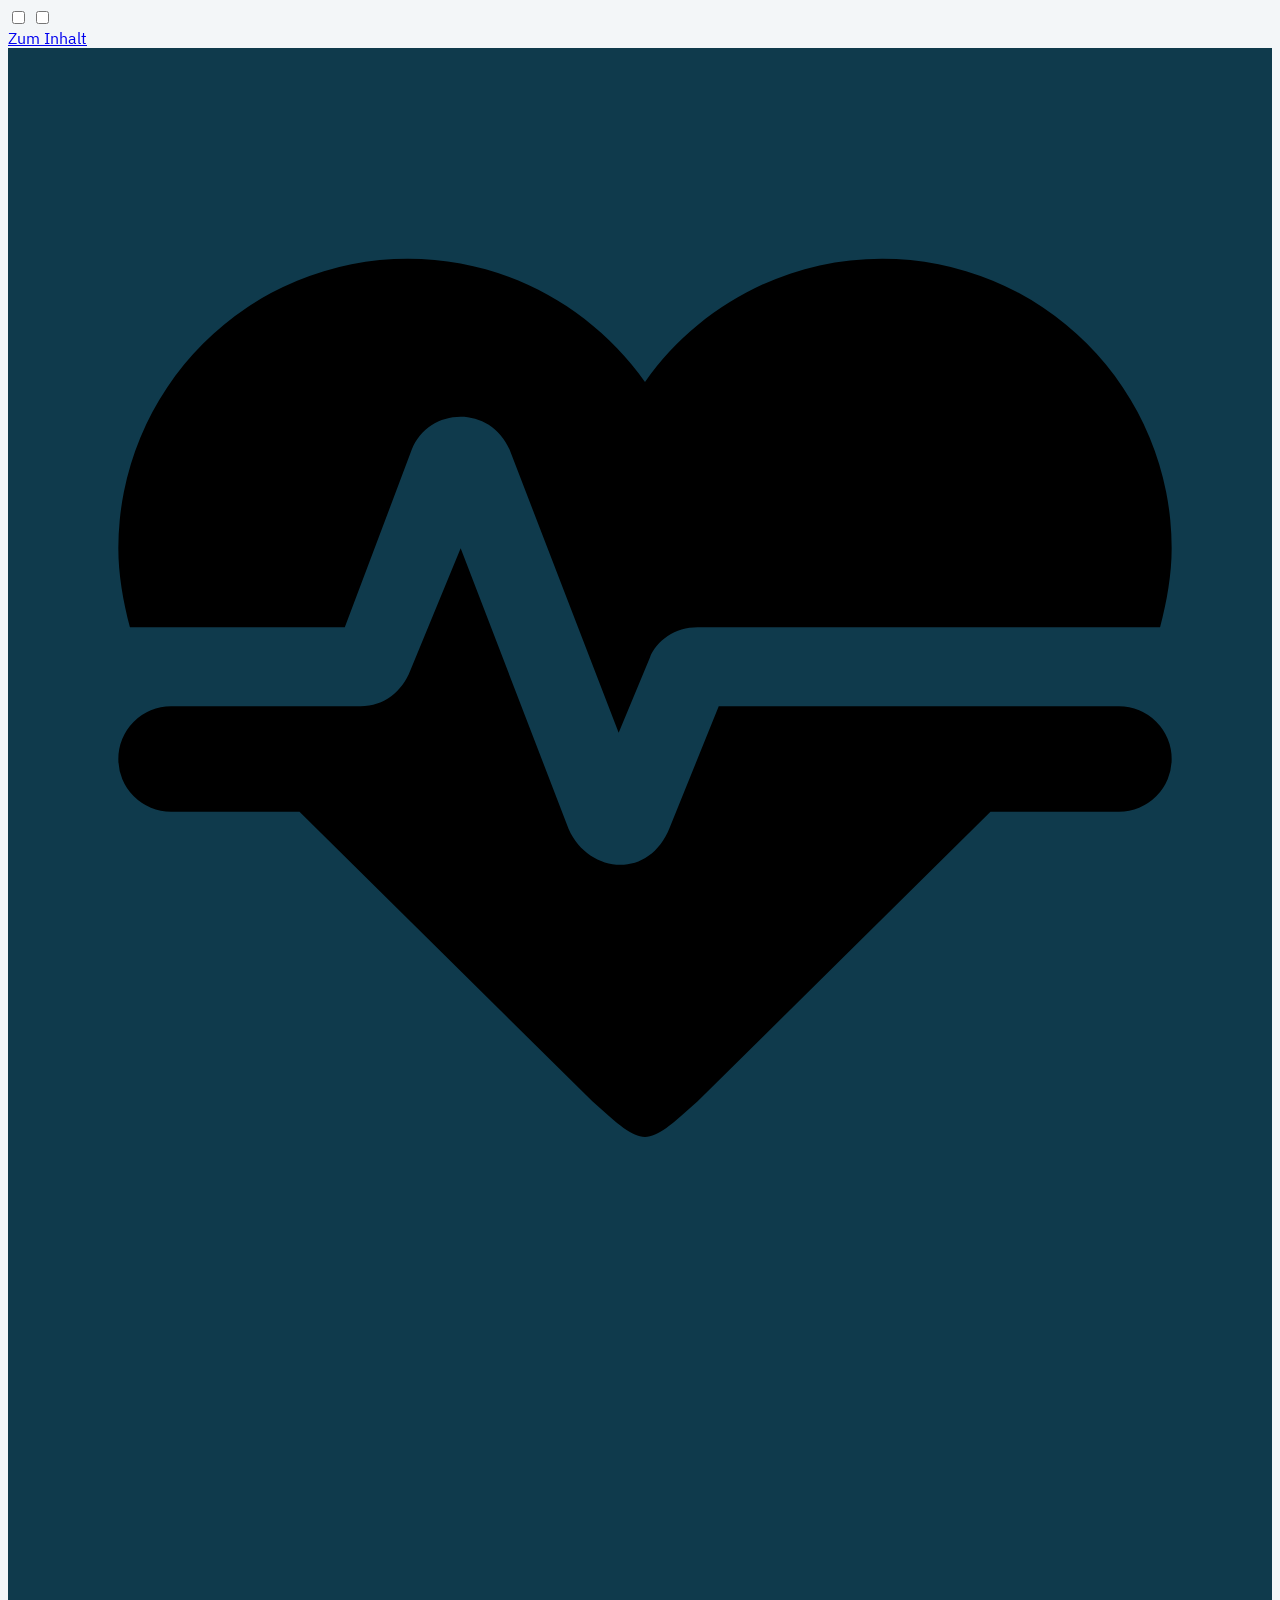
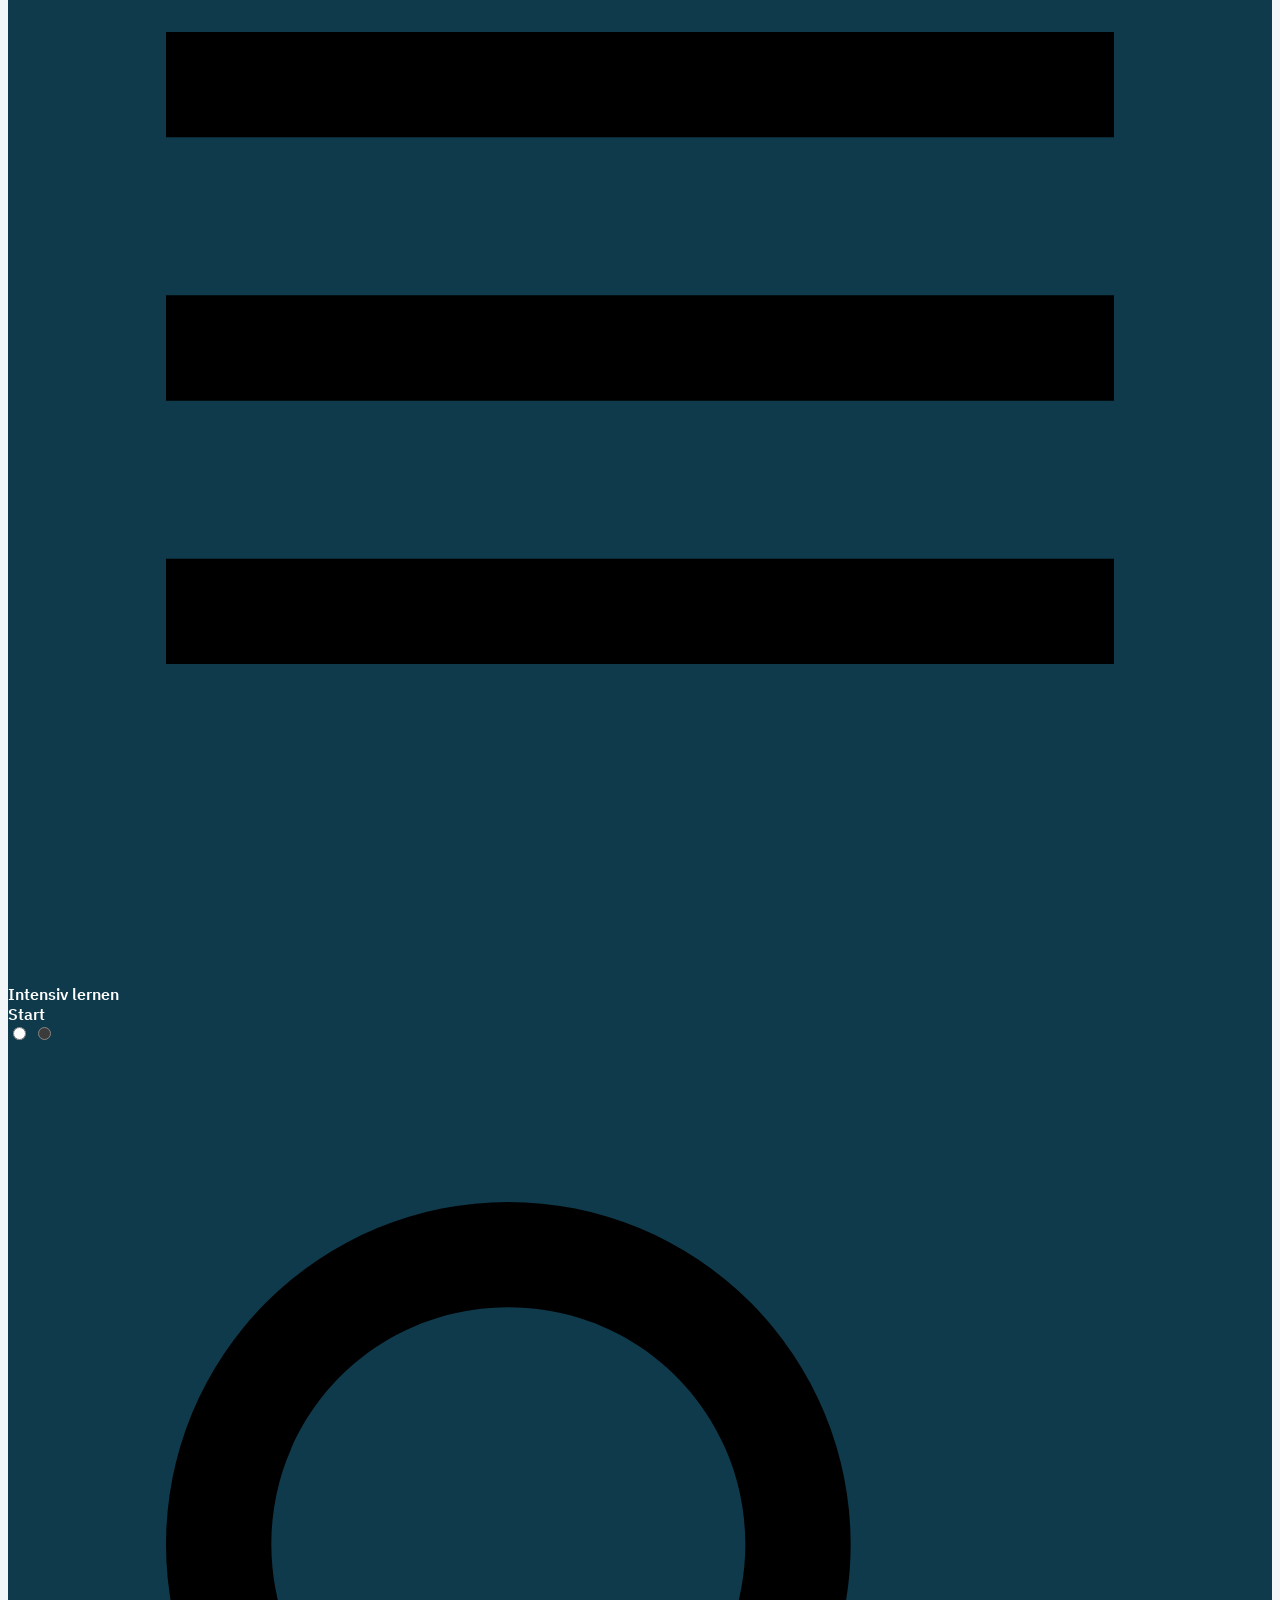
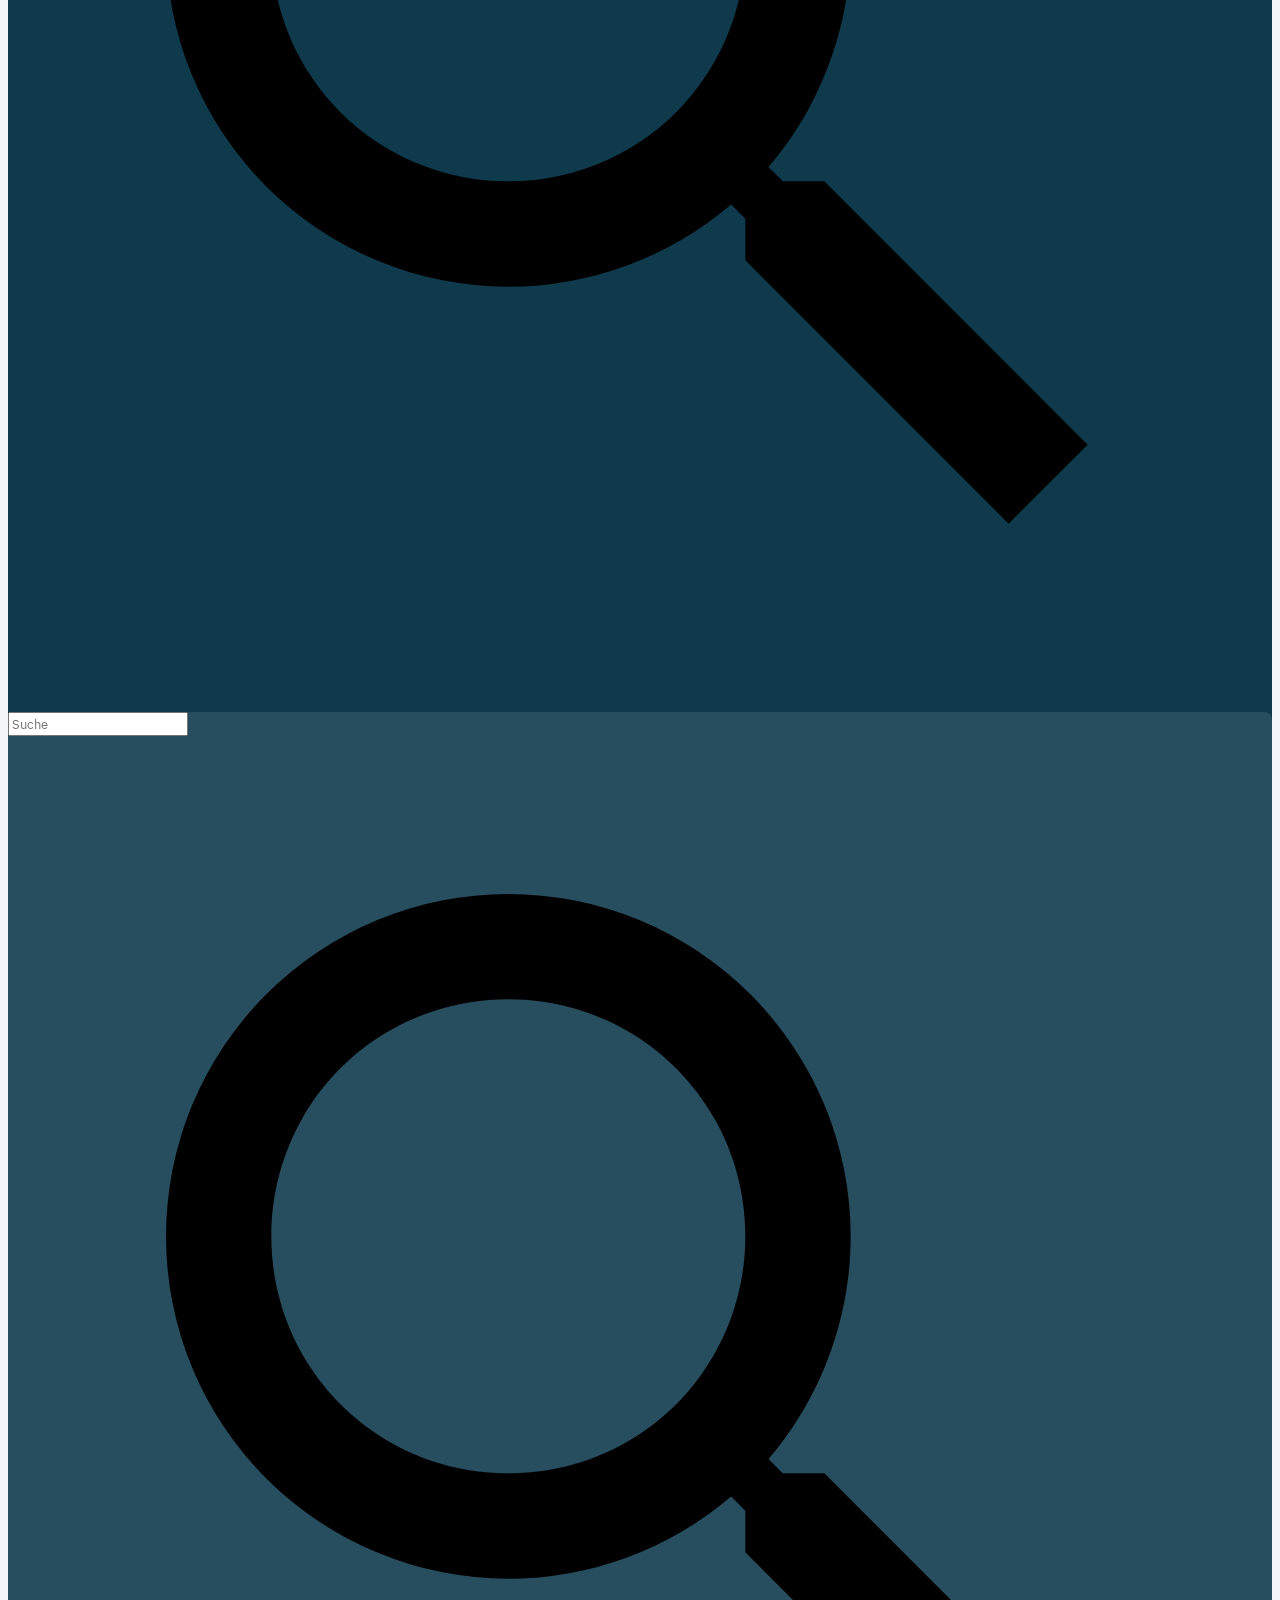
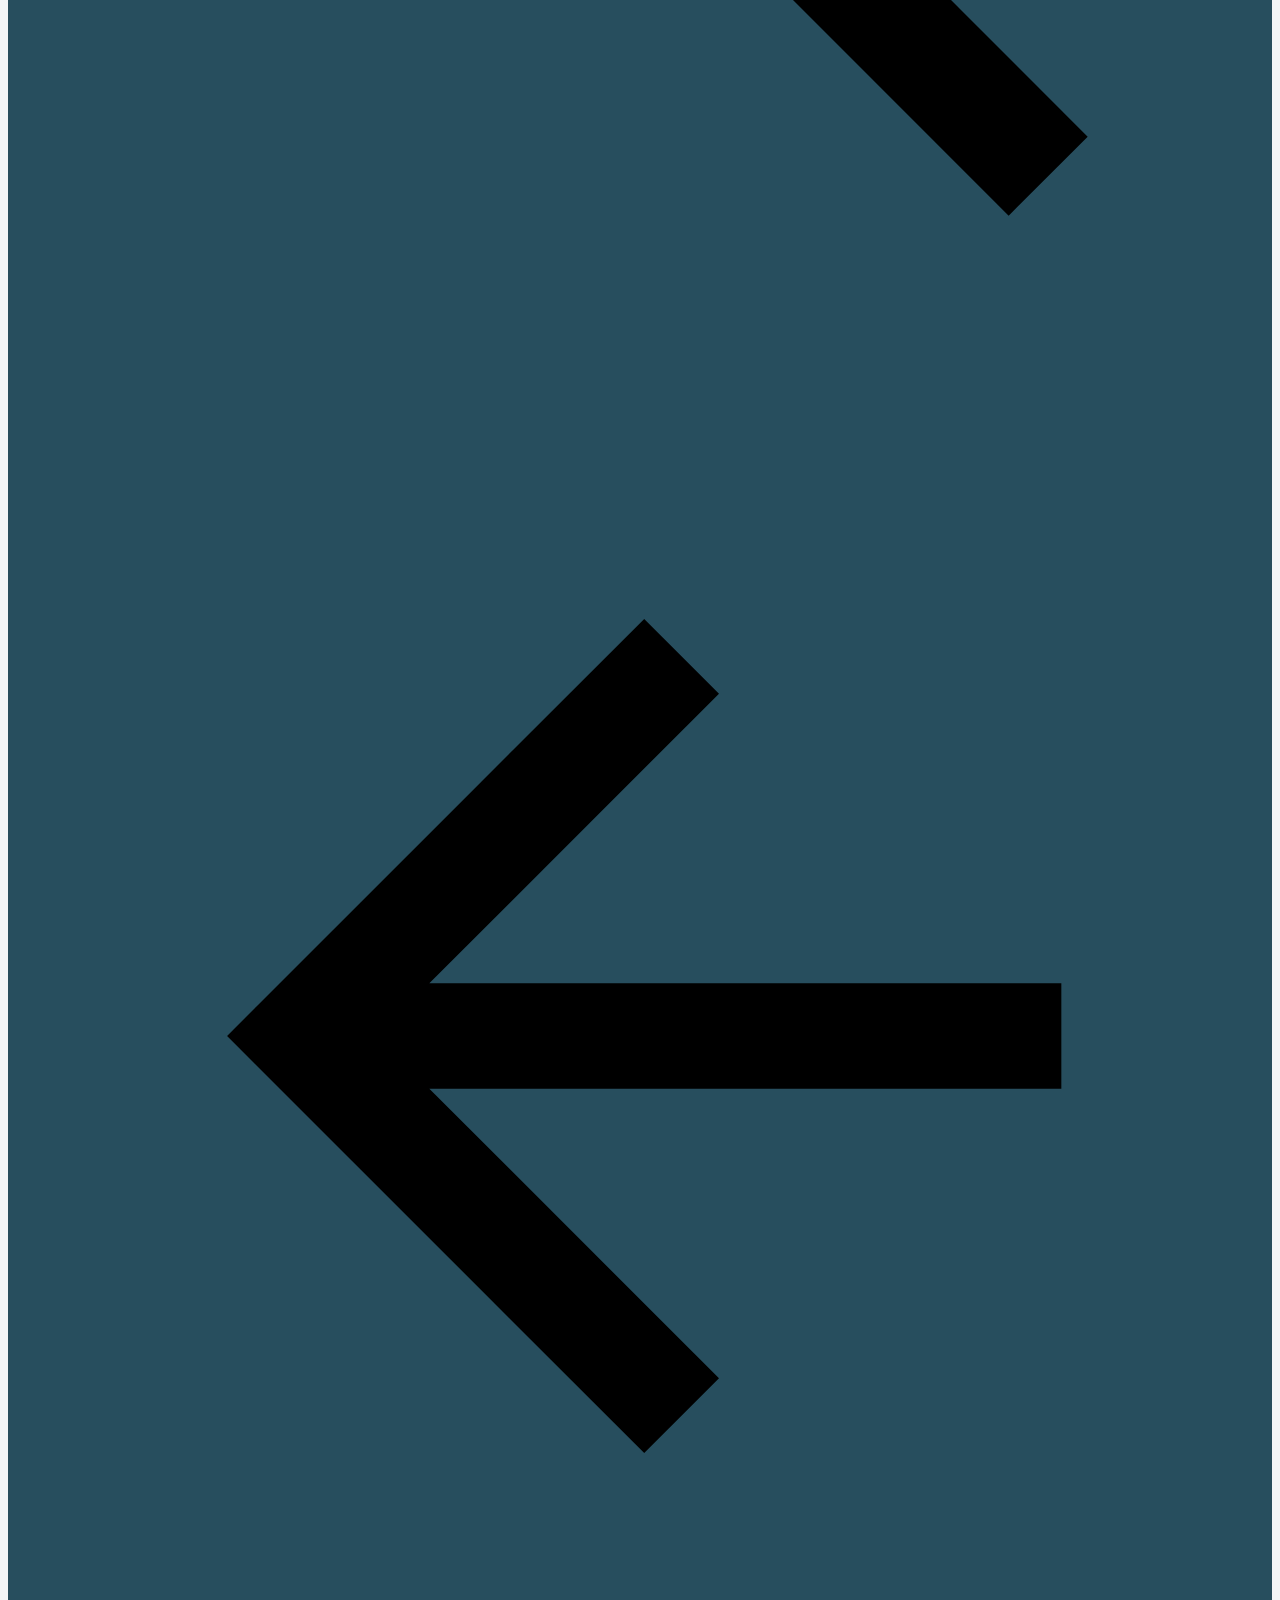
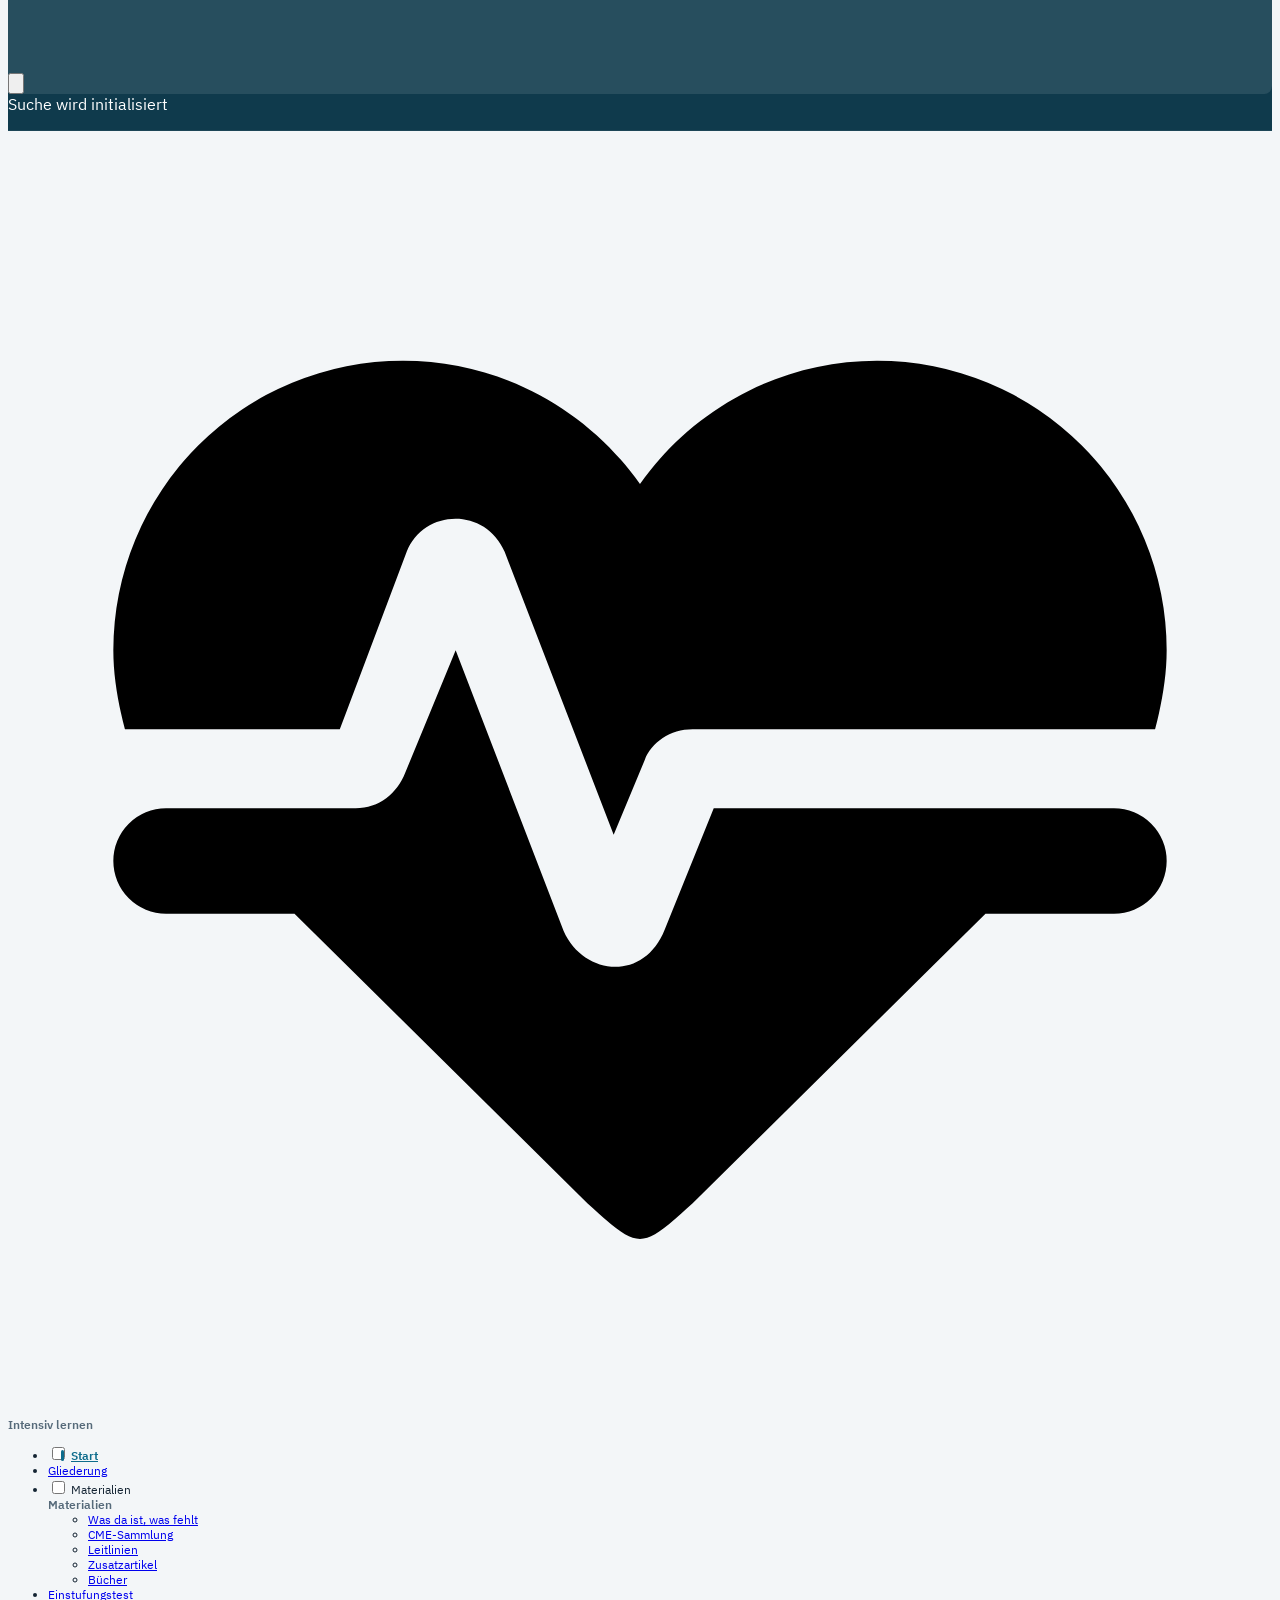
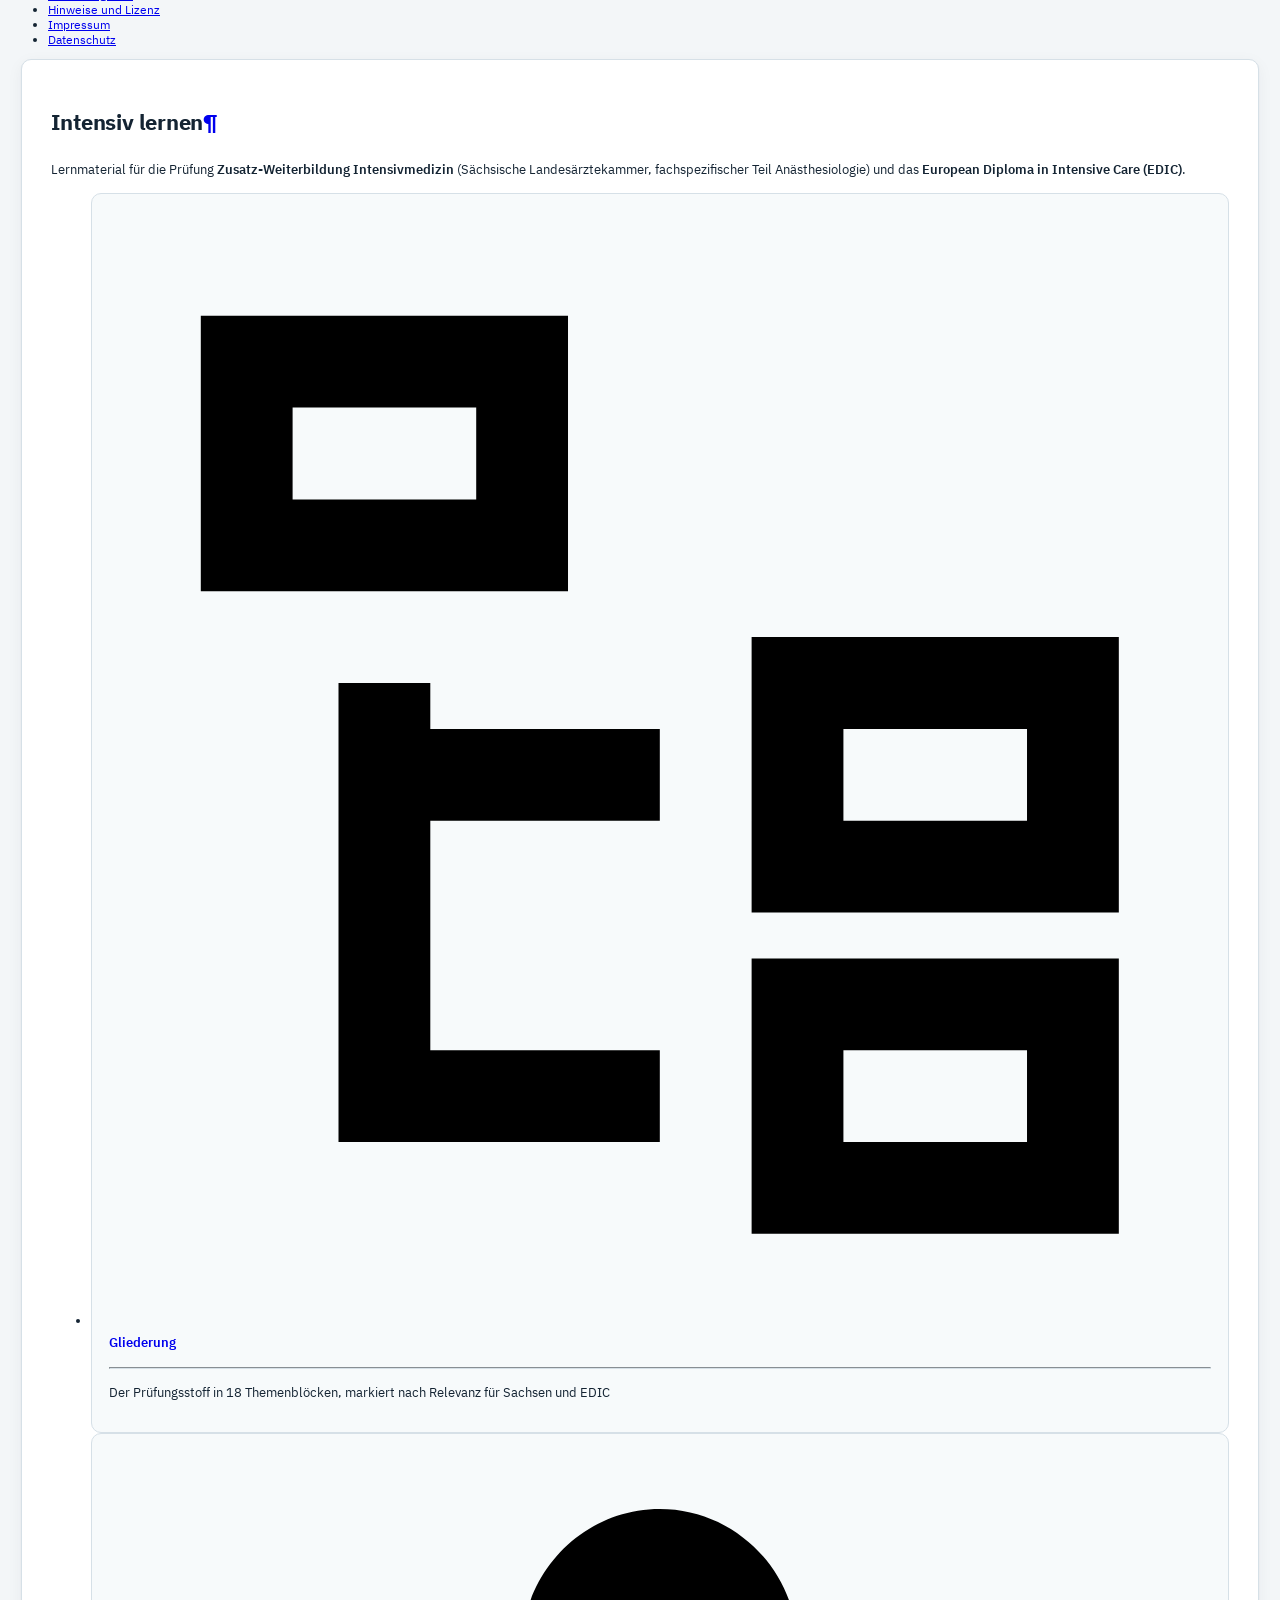
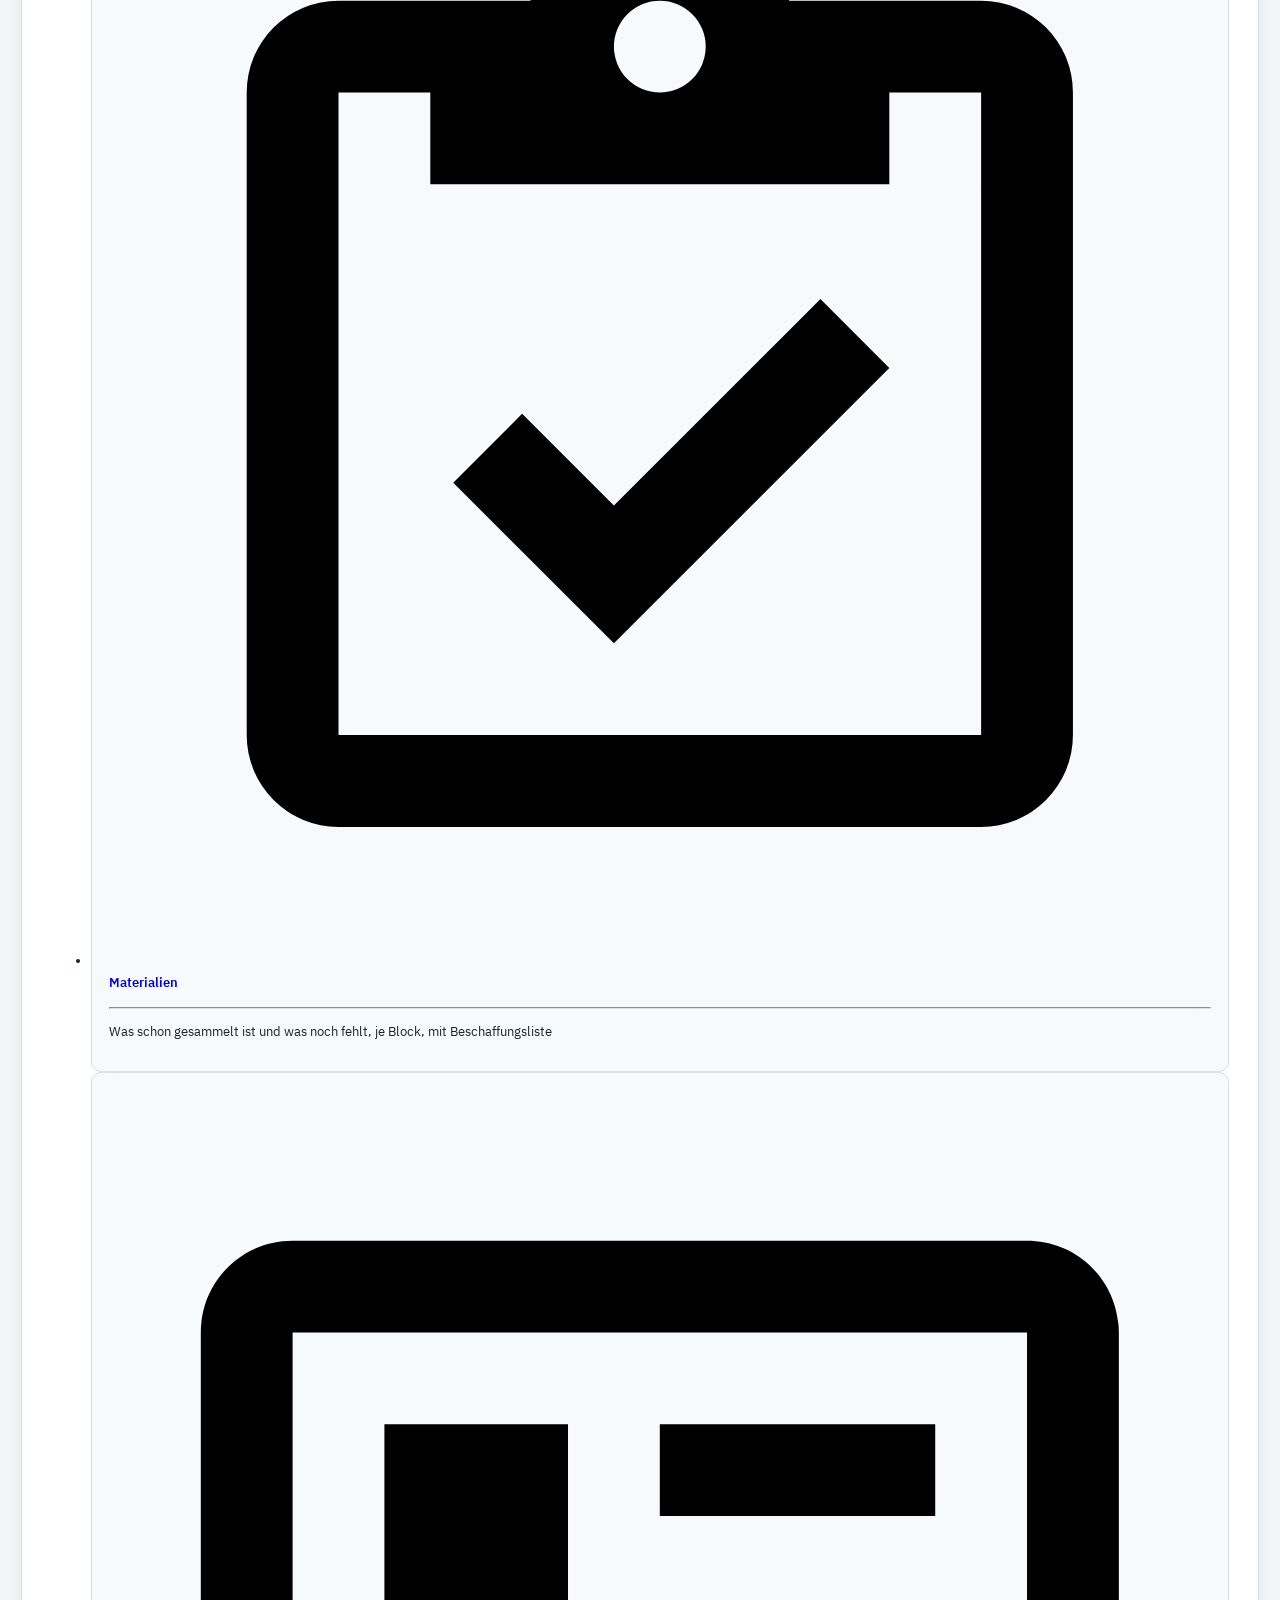
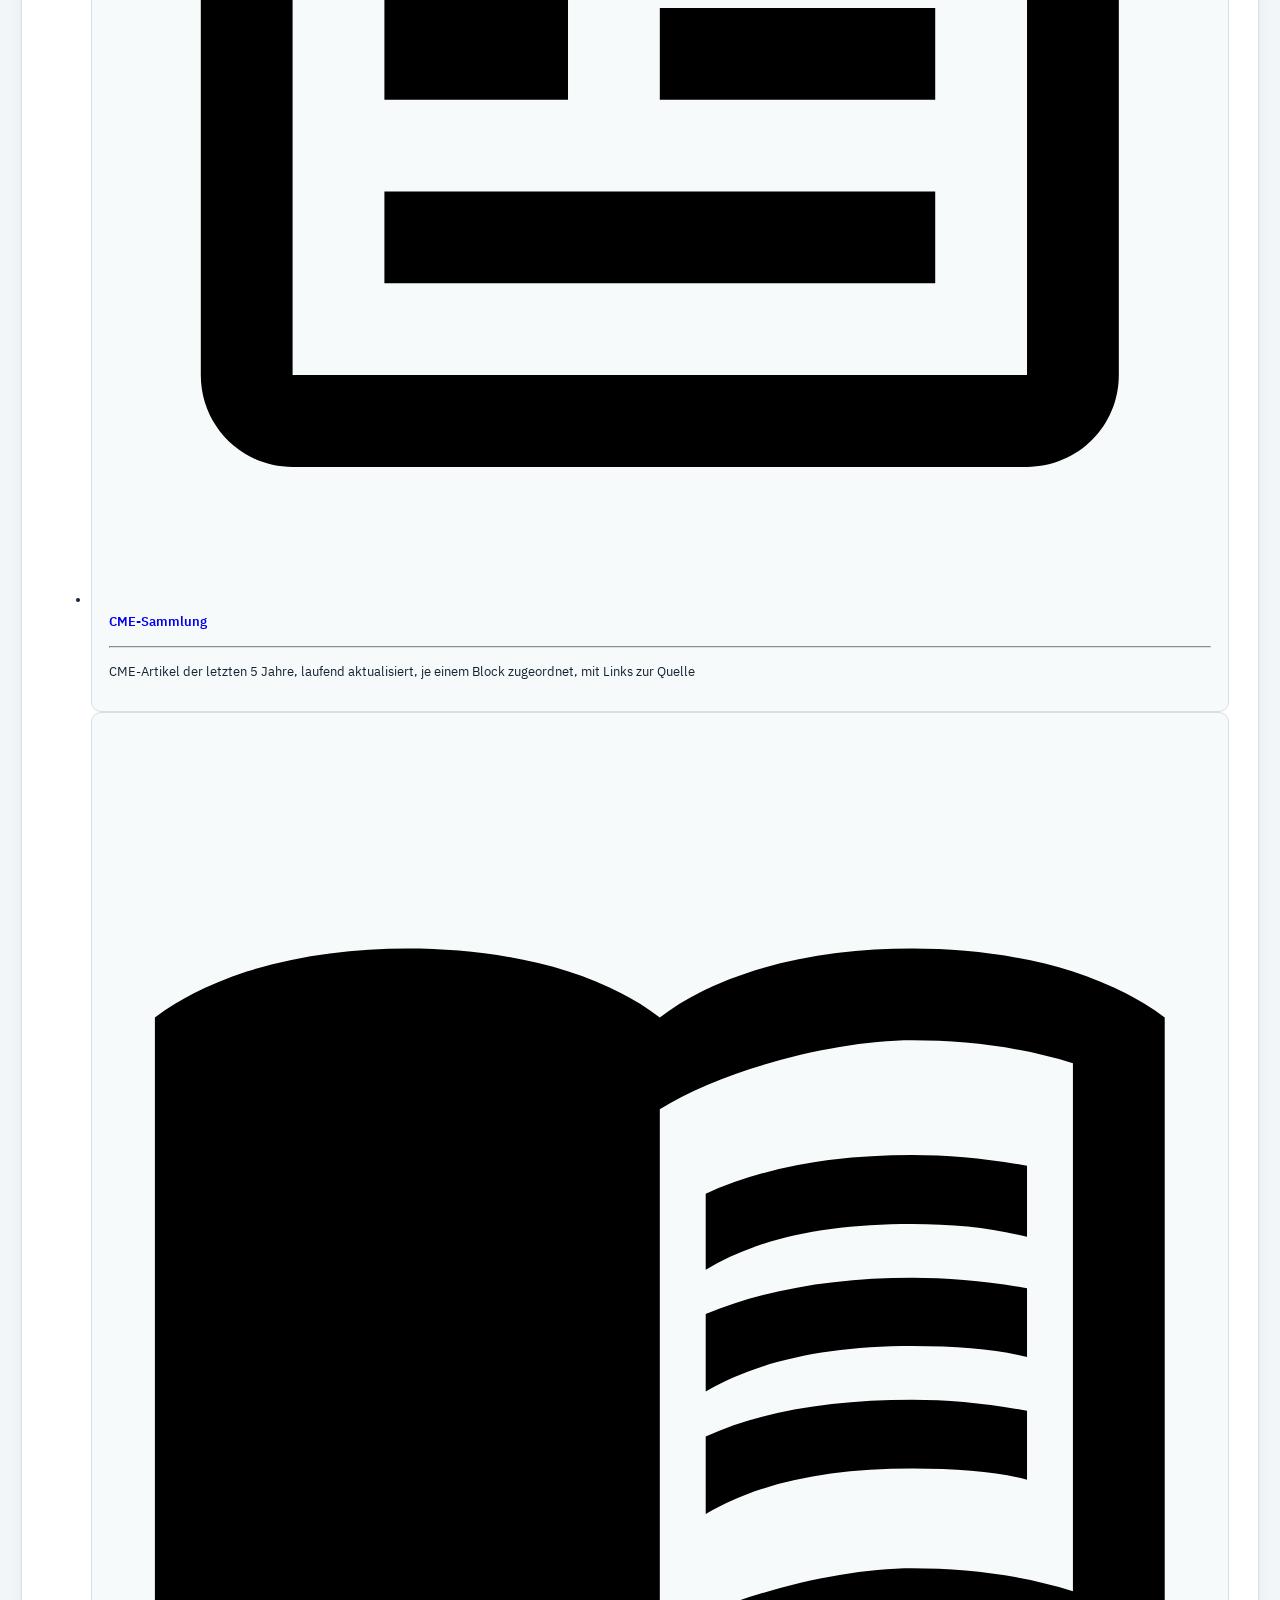
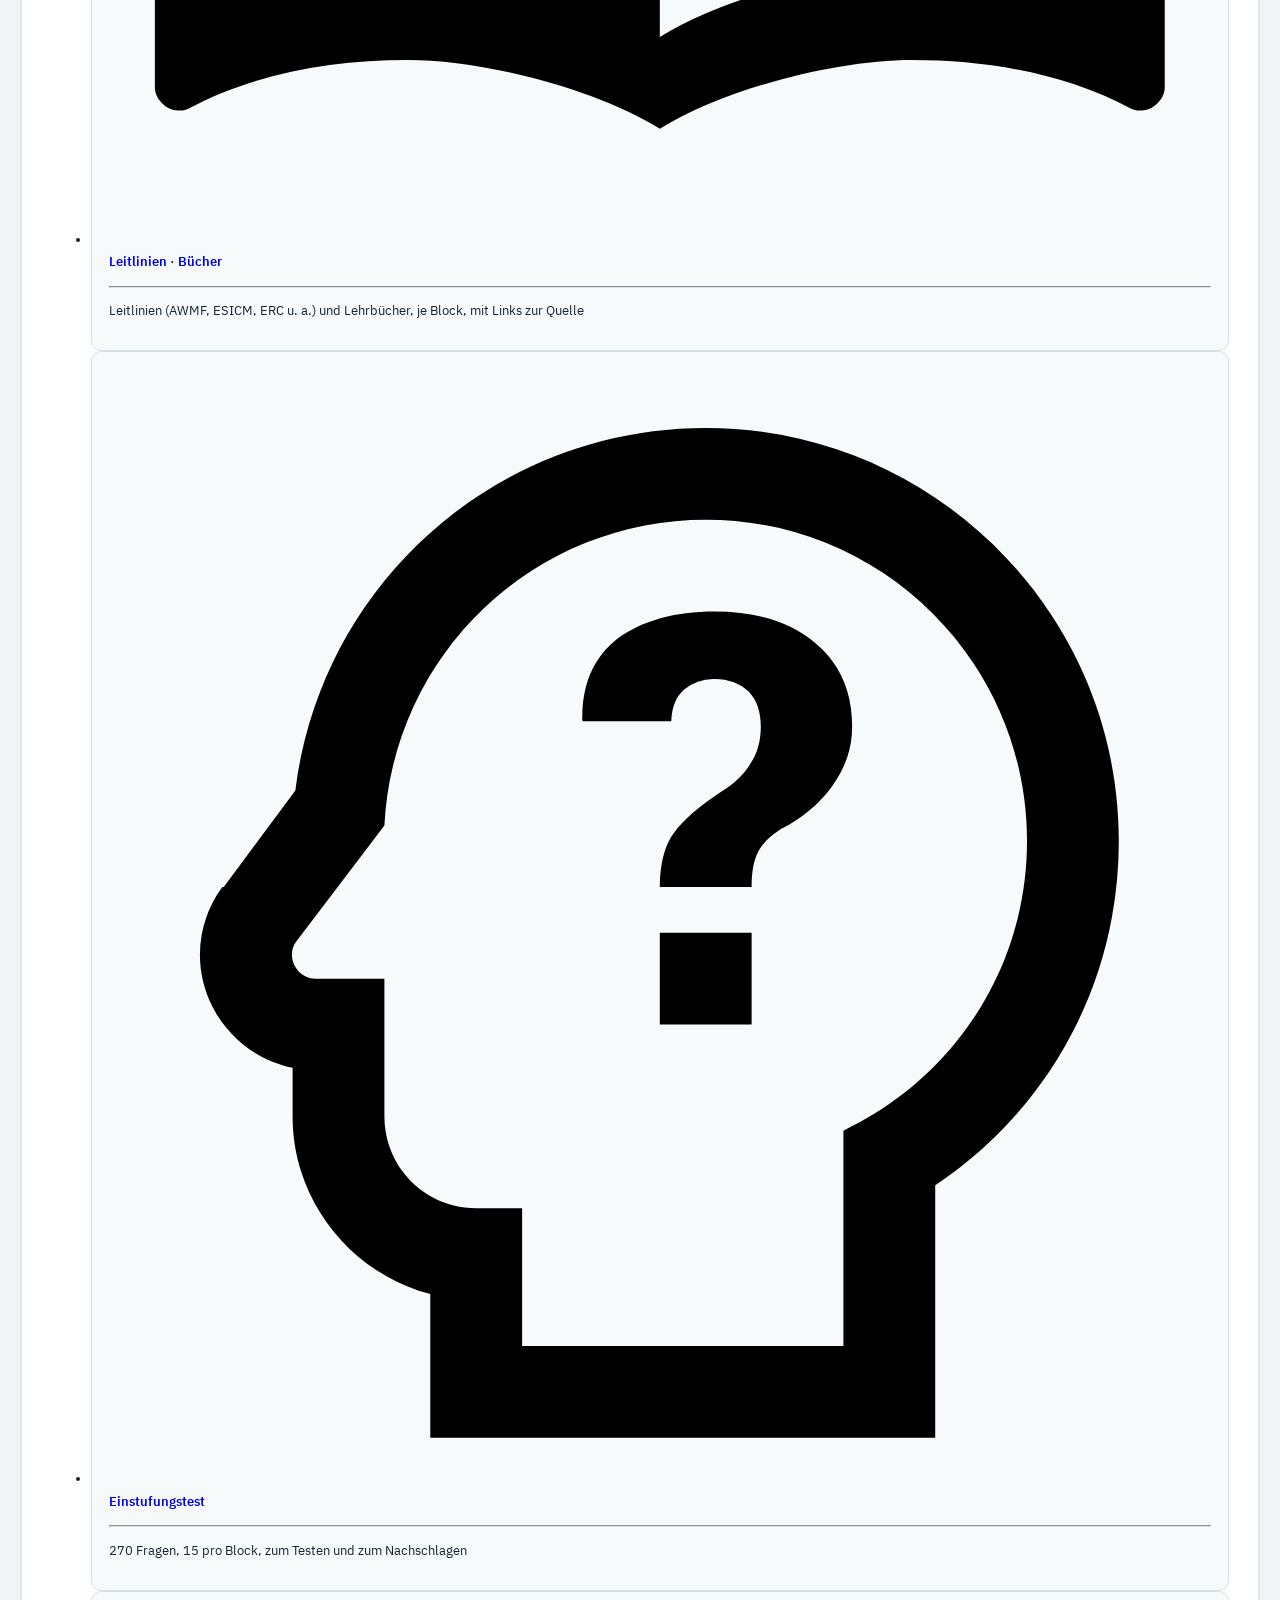
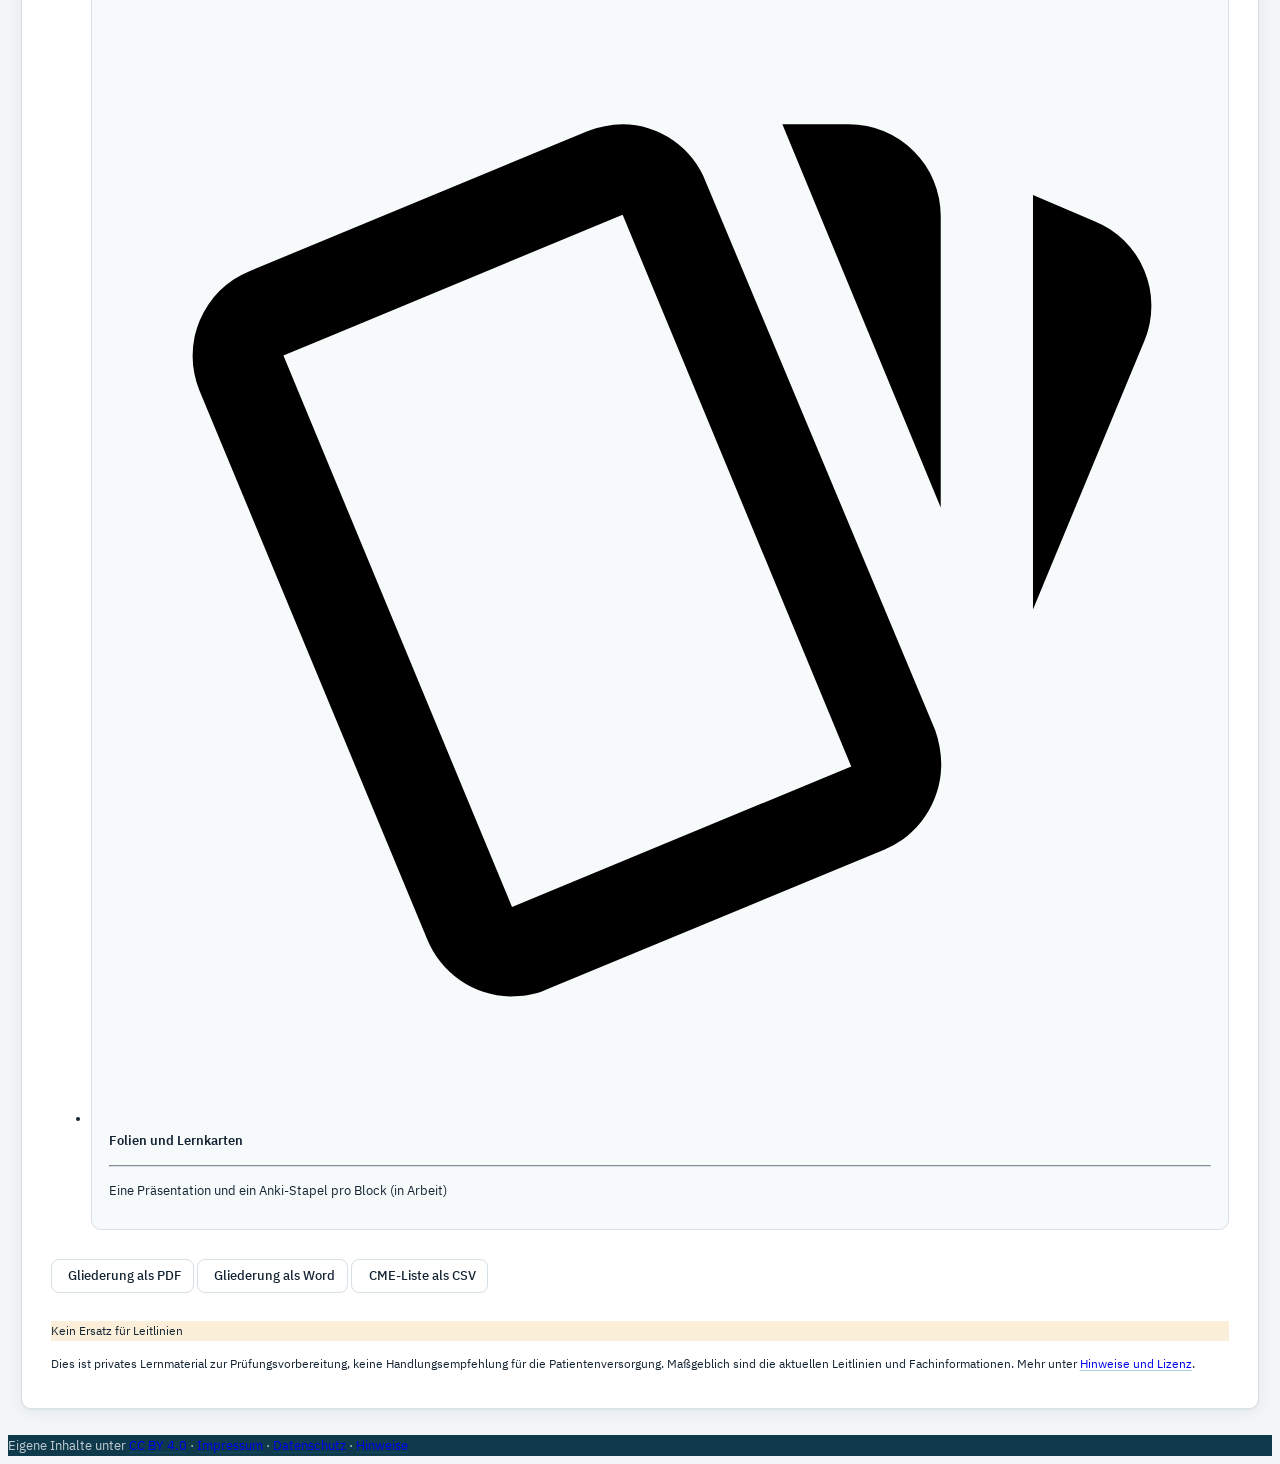
==== commit b3ee72f4: "Webseite aus 2a99abb gebaut" ====
--- a/index.html
+++ b/index.html
@@ -43,6 +43,8 @@
       
     
     
+      <link rel="stylesheet" href="assets/design.css">
+    
       <link rel="stylesheet" href="assets/eigen.css">
     
     <script>__md_scope=new URL(".",location),__md_hash=e=>[...e].reduce(((e,_)=>(e<<5)-e+_.charCodeAt(0)),0),__md_get=(e,_=localStorage,t=__md_scope)=>JSON.parse(_.getItem(t.pathname+"."+e)),__md_set=(e,_,t=localStorage,a=__md_scope)=>{try{t.setItem(a.pathname+"."+e,JSON.stringify(_))}catch(e){}}</script>
@@ -61,7 +63,7 @@
     
     
     
-    <body dir="ltr" data-md-color-scheme="default" data-md-color-primary="teal" data-md-color-accent="indigo">
+    <body dir="ltr" data-md-color-scheme="default" data-md-color-primary="custom" data-md-color-accent="custom">
   
     
     <input class="md-toggle" data-md-toggle="drawer" type="checkbox" id="__drawer" autocomplete="off">
@@ -89,7 +91,7 @@
     <a href="index.html" title="Intensiv lernen" class="md-header__button md-logo" aria-label="Intensiv lernen" data-md-component="logo">
       
   
-  <svg xmlns="http://www.w3.org/2000/svg" viewBox="0 0 24 24"><path d="M12 8a3 3 0 0 0 3-3 3 3 0 0 0-3-3 3 3 0 0 0-3 3 3 3 0 0 0 3 3m0 3.54C9.64 9.35 6.5 8 3 8v11c3.5 0 6.64 1.35 9 3.54 2.36-2.19 5.5-3.54 9-3.54V8c-3.5 0-6.64 1.35-9 3.54"/></svg>
+  <svg xmlns="http://www.w3.org/2000/svg" viewBox="0 0 24 24"><path d="M7.5 4A5.5 5.5 0 0 0 2 9.5c0 .5.09 1 .22 1.5H6.3l1.27-3.37c.3-.8 1.48-.88 1.86 0L11.5 13l.59-1.42c.13-.33.48-.58.91-.58h8.78c.13-.5.22-1 .22-1.5A5.5 5.5 0 0 0 16.5 4c-1.86 0-3.5.93-4.5 2.34C11 4.93 9.36 4 7.5 4M3 12.5a1 1 0 0 0-1 1 1 1 0 0 0 1 1h2.44L11 20c1 .9 1 .9 2 0l5.56-5.5H21a1 1 0 0 0 1-1 1 1 0 0 0-1-1h-7.6l-.93 2.3c-.4 1.01-1.55.87-1.92.03L8.5 9.5l-.96 2.33c-.15.38-.49.67-.94.67z"/></svg>
 
     </a>
     <label class="md-header__button md-icon" for="__drawer">
@@ -119,7 +121,7 @@
     
     
     
-    <input class="md-option" data-md-color-media="(prefers-color-scheme: light)" data-md-color-scheme="default" data-md-color-primary="teal" data-md-color-accent="indigo"  aria-label="Dunkles Design"  type="radio" name="__palette" id="__palette_0">
+    <input class="md-option" data-md-color-media="(prefers-color-scheme: light)" data-md-color-scheme="default" data-md-color-primary="custom" data-md-color-accent="custom"  aria-label="Dunkles Design"  type="radio" name="__palette" id="__palette_0">
     
       <label class="md-header__button md-icon" title="Dunkles Design" for="__palette_1" hidden>
         <svg xmlns="http://www.w3.org/2000/svg" viewBox="0 0 24 24"><path d="m17.75 4.09-2.53 1.94.91 3.06-2.63-1.81-2.63 1.81.91-3.06-2.53-1.94L12.44 4l1.06-3 1.06 3zm3.5 6.91-1.64 1.25.59 1.98-1.7-1.17-1.7 1.17.59-1.98L15.75 11l2.06-.05L18.5 9l.69 1.95zm-2.28 4.95c.83-.08 1.72 1.1 1.19 1.85-.32.45-.66.87-1.08 1.27C15.17 23 8.84 23 4.94 19.07c-3.91-3.9-3.91-10.24 0-14.14.4-.4.82-.76 1.27-1.08.75-.53 1.93.36 1.85 1.19-.27 2.86.69 5.83 2.89 8.02a9.96 9.96 0 0 0 8.02 2.89m-1.64 2.02a12.08 12.08 0 0 1-7.8-3.47c-2.17-2.19-3.33-5-3.49-7.82-2.81 3.14-2.7 7.96.31 10.98 3.02 3.01 7.84 3.12 10.98.31"/></svg>
@@ -129,7 +131,7 @@
     
     
     
-    <input class="md-option" data-md-color-media="(prefers-color-scheme: dark)" data-md-color-scheme="slate" data-md-color-primary="teal" data-md-color-accent="indigo"  aria-label="Helles Design"  type="radio" name="__palette" id="__palette_1">
+    <input class="md-option" data-md-color-media="(prefers-color-scheme: dark)" data-md-color-scheme="slate" data-md-color-primary="custom" data-md-color-accent="custom"  aria-label="Helles Design"  type="radio" name="__palette" id="__palette_1">
     
       <label class="md-header__button md-icon" title="Helles Design" for="__palette_0" hidden>
         <svg xmlns="http://www.w3.org/2000/svg" viewBox="0 0 24 24"><path d="M12 7a5 5 0 0 1 5 5 5 5 0 0 1-5 5 5 5 0 0 1-5-5 5 5 0 0 1 5-5m0 2a3 3 0 0 0-3 3 3 3 0 0 0 3 3 3 3 0 0 0 3-3 3 3 0 0 0-3-3m0-7 2.39 3.42C13.65 5.15 12.84 5 12 5s-1.65.15-2.39.42zM3.34 7l4.16-.35A7.2 7.2 0 0 0 5.94 8.5c-.44.74-.69 1.5-.83 2.29zm.02 10 1.76-3.77a7.131 7.131 0 0 0 2.38 4.14zM20.65 7l-1.77 3.79a7.02 7.02 0 0 0-2.38-4.15zm-.01 10-4.14.36c.59-.51 1.12-1.14 1.54-1.86.42-.73.69-1.5.83-2.29zM12 22l-2.41-3.44c.74.27 1.55.44 2.41.44.82 0 1.63-.17 2.37-.44z"/></svg>
@@ -213,7 +215,7 @@
     <a href="index.html" title="Intensiv lernen" class="md-nav__button md-logo" aria-label="Intensiv lernen" data-md-component="logo">
       
   
-  <svg xmlns="http://www.w3.org/2000/svg" viewBox="0 0 24 24"><path d="M12 8a3 3 0 0 0 3-3 3 3 0 0 0-3-3 3 3 0 0 0-3 3 3 3 0 0 0 3 3m0 3.54C9.64 9.35 6.5 8 3 8v11c3.5 0 6.64 1.35 9 3.54 2.36-2.19 5.5-3.54 9-3.54V8c-3.5 0-6.64 1.35-9 3.54"/></svg>
+  <svg xmlns="http://www.w3.org/2000/svg" viewBox="0 0 24 24"><path d="M7.5 4A5.5 5.5 0 0 0 2 9.5c0 .5.09 1 .22 1.5H6.3l1.27-3.37c.3-.8 1.48-.88 1.86 0L11.5 13l.59-1.42c.13-.33.48-.58.91-.58h8.78c.13-.5.22-1 .22-1.5A5.5 5.5 0 0 0 16.5 4c-1.86 0-3.5.93-4.5 2.34C11 4.93 9.36 4 7.5 4M3 12.5a1 1 0 0 0-1 1 1 1 0 0 0 1 1h2.44L11 20c1 .9 1 .9 2 0l5.56-5.5H21a1 1 0 0 0 1-1 1 1 0 0 0-1-1h-7.6l-.93 2.3c-.4 1.01-1.55.87-1.92.03L8.5 9.5l-.96 2.33c-.15.38-.49.67-.94.67z"/></svg>
 
     </a>
     Intensiv lernen
@@ -624,41 +626,45 @@
 
 <h1 id="intensiv-lernen">Intensiv lernen<a class="headerlink" href="#intensiv-lernen" title="Permanent link">&para;</a></h1>
 <p>Lernmaterial für die Prüfung <strong>Zusatz-Weiterbildung Intensivmedizin</strong> (Sächsische Landesärztekammer, fachspezifischer Teil Anästhesiologie) und das <strong>European Diploma in Intensive Care (EDIC)</strong>.</p>
-<table>
-<thead>
-<tr>
-<th>Seite</th>
-<th>Inhalt</th>
-</tr>
-</thead>
-<tbody>
-<tr>
-<td><a href="gliederung.html">Gliederung</a></td>
-<td>Der Prüfungsstoff in 18 Themenblöcken, markiert nach Relevanz für Sachsen und EDIC</td>
-</tr>
-<tr>
-<td><a href="materialien.html">Materialien</a></td>
-<td>Was schon gesammelt ist und was noch fehlt, je Block, mit Beschaffungsliste</td>
-</tr>
-<tr>
-<td><a href="cme.html">CME-Sammlung</a></td>
-<td>CME-Artikel der letzten 5 Jahre, laufend aktualisiert, je einem Block zugeordnet, mit Links zur Quelle</td>
-</tr>
-<tr>
-<td><a href="leitlinien.html">Leitlinien</a> · <a href="buecher.html">Bücher</a></td>
-<td>Leitlinien (AWMF, ESICM, ERC u. a.) und Lehrbücher, je Block, mit Links zur Quelle</td>
-</tr>
-<tr>
-<td><a href="einstufungstest.html">Einstufungstest</a></td>
-<td>270 Fragen, 15 pro Block, zum Testen und zum Nachschlagen</td>
-</tr>
-<tr>
-<td>Folien und Lernkarten</td>
-<td>Eine Präsentation und ein Anki-Stapel pro Block (in Arbeit)</td>
-</tr>
-</tbody>
-</table>
-<p>Downloads: <a href="downloads/Gliederung_Intensivmedizin.pdf">Gliederung als PDF</a> · <a href="downloads/Gliederung_Intensivmedizin.docx">als Word</a> · <a href="downloads/cme_liste.csv">CME-Liste als CSV</a></p>
+<div class="grid cards">
+<ul>
+<li>
+<p><span class="twemoji"><svg xmlns="http://www.w3.org/2000/svg" viewBox="0 0 24 24"><path d="M12 13H7v5h5v2H5V10h2v1h5zM8 4v2H4V4zm2-2H2v6h8zm10 9v2h-4v-2zm2-2h-8v6h8zm-2 9v2h-4v-2zm2-2h-8v6h8z"/></svg></span> <a href="gliederung.html">Gliederung</a></p>
+<hr />
+<p>Der Prüfungsstoff in 18 Themenblöcken, markiert nach Relevanz für Sachsen und EDIC</p>
+</li>
+<li>
+<p><span class="twemoji"><svg xmlns="http://www.w3.org/2000/svg" viewBox="0 0 24 24"><path d="M19 3h-4.18C14.4 1.84 13.3 1 12 1s-2.4.84-2.82 2H5a2 2 0 0 0-2 2v14a2 2 0 0 0 2 2h14a2 2 0 0 0 2-2V5a2 2 0 0 0-2-2m-7 0a1 1 0 0 1 1 1 1 1 0 0 1-1 1 1 1 0 0 1-1-1 1 1 0 0 1 1-1M7 7h10V5h2v14H5V5h2zm.5 6.5L9 12l2 2 4.5-4.5L17 11l-6 6z"/></svg></span> <a href="materialien.html">Materialien</a></p>
+<hr />
+<p>Was schon gesammelt ist und was noch fehlt, je Block, mit Beschaffungsliste</p>
+</li>
+<li>
+<p><span class="twemoji"><svg xmlns="http://www.w3.org/2000/svg" viewBox="0 0 24 24"><path d="M20 5v14H4V5zm0-2H4c-1.11 0-2 .89-2 2v14c0 1.11.89 2 2 2h16c1.11 0 2-.89 2-2V5c0-1.11-.89-2-2-2m-2 12H6v2h12zm-8-8H6v6h4zm2 2h6V7h-6zm6 2h-6v2h6z"/></svg></span> <a href="cme.html">CME-Sammlung</a></p>
+<hr />
+<p>CME-Artikel der letzten 5 Jahre, laufend aktualisiert, je einem Block zugeordnet, mit Links zur Quelle</p>
+</li>
+<li>
+<p><span class="twemoji"><svg xmlns="http://www.w3.org/2000/svg" viewBox="0 0 24 24"><path d="M12 21.5c-1.35-.85-3.8-1.5-5.5-1.5-1.65 0-3.35.3-4.75 1.05-.1.05-.15.05-.25.05-.25 0-.5-.25-.5-.5V6c.6-.45 1.25-.75 2-1 1.11-.35 2.33-.5 3.5-.5 1.95 0 4.05.4 5.5 1.5 1.45-1.1 3.55-1.5 5.5-1.5 1.17 0 2.39.15 3.5.5.75.25 1.4.55 2 1v14.6c0 .25-.25.5-.5.5-.1 0-.15 0-.25-.05-1.4-.75-3.1-1.05-4.75-1.05-1.7 0-4.15.65-5.5 1.5M12 8v11.5c1.35-.85 3.8-1.5 5.5-1.5 1.2 0 2.4.15 3.5.5V7c-1.1-.35-2.3-.5-3.5-.5-1.7 0-4.15.65-5.5 1.5m1 3.5c1.11-.68 2.6-1 4.5-1 .91 0 1.76.09 2.5.28V9.23c-.87-.15-1.71-.23-2.5-.23q-2.655 0-4.5.84zm4.5.17c-1.71 0-3.21.26-4.5.79v1.69c1.11-.65 2.6-.99 4.5-.99 1.04 0 1.88.08 2.5.24v-1.5c-.87-.16-1.71-.23-2.5-.23m2.5 2.9c-.87-.16-1.71-.24-2.5-.24-1.83 0-3.33.27-4.5.8v1.69c1.11-.66 2.6-.99 4.5-.99 1.04 0 1.88.08 2.5.24z"/></svg></span> <a href="leitlinien.html">Leitlinien</a> · <a href="buecher.html">Bücher</a></p>
+<hr />
+<p>Leitlinien (AWMF, ESICM, ERC u. a.) und Lehrbücher, je Block, mit Links zur Quelle</p>
+</li>
+<li>
+<p><span class="twemoji"><svg xmlns="http://www.w3.org/2000/svg" viewBox="0 0 24 24"><path d="M13 3c3.88 0 7 3.14 7 7 0 2.8-1.63 5.19-4 6.31V21H9v-3H8c-1.11 0-2-.89-2-2v-3H4.5c-.42 0-.66-.5-.42-.81L6 9.66A7.003 7.003 0 0 1 13 3m-2.68 4.39h1.93c.01-.3.1-.53.28-.69a1 1 0 0 1 .66-.23c.31 0 .57.1.75.28.18.19.26.45.26.75 0 .32-.07.59-.23.82-.14.23-.35.43-.61.59-.51.34-.86.64-1.05.91-.2.26-.31.68-.31 1.18h2c0-.31.04-.56.13-.74.09-.19.26-.36.51-.52.45-.24.82-.53 1.11-.93s.44-.81.44-1.31c0-.76-.27-1.37-.81-1.82-.53-.45-1.26-.68-2.19-.68-.87 0-1.57.2-2.11.59-.52.41-.78.98-.77 1.77zM12 14h2v-2h-2zm1-13C8.41 1 4.61 4.42 4.06 8.9L2.5 11h-.03l-.02.03c-.55.76-.62 1.76-.19 2.59.36.69 1 1.17 1.74 1.32V16c0 1.85 1.28 3.42 3 3.87V23h11v-5.5c2.5-1.67 4-4.44 4-7.5 0-4.97-4.04-9-9-9"/></svg></span> <a href="einstufungstest.html">Einstufungstest</a></p>
+<hr />
+<p>270 Fragen, 15 pro Block, zum Testen und zum Nachschlagen</p>
+</li>
+<li>
+<p><span class="twemoji"><svg xmlns="http://www.w3.org/2000/svg" viewBox="0 0 24 24"><path d="M11.19 2.25c-.26 0-.52.06-.77.15L3.06 5.45a1.994 1.994 0 0 0-1.09 2.6L6.93 20a2 2 0 0 0 1.81 1.25c.26 0 .53-.03.79-.15l7.37-3.05a2.02 2.02 0 0 0 1.23-1.8c.01-.25-.04-.54-.13-.8L13 3.5a1.95 1.95 0 0 0-1.81-1.25m3.48 0 3.45 8.35V4.25a2 2 0 0 0-2-2m4.01 1.54v9.03l2.43-5.86a1.99 1.99 0 0 0-1.09-2.6m-10.28-.14 4.98 12.02-7.39 3.06L3.8 7.29"/></svg></span> Folien und Lernkarten</p>
+<hr />
+<p>Eine Präsentation und ein Anki-Stapel pro Block (in Arbeit)</p>
+</li>
+</ul>
+</div>
+<div class="downloads">
+<p><a href="downloads/Gliederung_Intensivmedizin.pdf"><span class="twemoji"><svg xmlns="http://www.w3.org/2000/svg" viewBox="0 0 24 24"><path d="M19 3H5c-1.1 0-2 .9-2 2v14c0 1.1.9 2 2 2h14c1.1 0 2-.9 2-2V5c0-1.1-.9-2-2-2m-9.5 8.5c0 .8-.7 1.5-1.5 1.5H7v2H5.5V9H8c.8 0 1.5.7 1.5 1.5zm5 2c0 .8-.7 1.5-1.5 1.5h-2.5V9H13c.8 0 1.5.7 1.5 1.5zm4-3H17v1h1.5V13H17v2h-1.5V9h3zm-6.5 0h1v3h-1zm-5 0h1v1H7z"/></svg></span> Gliederung als PDF</a>
+<a href="downloads/Gliederung_Intensivmedizin.docx"><span class="twemoji"><svg xmlns="http://www.w3.org/2000/svg" viewBox="0 0 24 24"><path d="M15.5 17H14l-2-7.5-2 7.5H8.5L6.1 7h1.7l1.54 7.5L11.3 7h1.4l1.97 7.5L16.2 7h1.7M19 3H5c-1.11 0-2 .89-2 2v14a2 2 0 0 0 2 2h14a2 2 0 0 0 2-2V5a2 2 0 0 0-2-2"/></svg></span> Gliederung als Word</a>
+<a href="downloads/cme_liste.csv"><span class="twemoji"><svg xmlns="http://www.w3.org/2000/svg" viewBox="0 0 24 24"><path d="M5 4h14a2 2 0 0 1 2 2v12a2 2 0 0 1-2 2H5a2 2 0 0 1-2-2V6a2 2 0 0 1 2-2m0 4v4h6V8zm8 0v4h6V8zm-8 6v4h6v-4zm8 0v4h6v-4z"/></svg></span> CME-Liste als CSV</a></p>
+</div>
 <div class="admonition warning">
 <p class="admonition-title">Kein Ersatz für Leitlinien</p>
 <p>Dies ist privates Lernmaterial zur Prüfungsvorbereitung, keine Handlungsempfehlung für die Patientenversorgung. Maßgeblich sind die aktuellen Leitlinien und Fachinformationen. Mehr unter <a href="hinweise.html">Hinweise und Lizenz</a>.</p>
@@ -683,6 +689,12 @@
 <script>var target=document.getElementById(location.hash.slice(1));target&&target.name&&(target.checked=target.name.startsWith("__tabbed_"))</script>
         </div>
         
+          <button type="button" class="md-top md-icon" data-md-component="top" hidden>
+  
+  <svg xmlns="http://www.w3.org/2000/svg" viewBox="0 0 24 24"><path d="M13 20h-2V8l-5.5 5.5-1.42-1.42L12 4.16l7.92 7.92-1.42 1.42L13 8z"/></svg>
+  Zurück zum Seitenanfang
+</button>
+        
       </main>
       
         <footer class="md-footer">
@@ -711,7 +723,7 @@
     
       
       
-      <script id="__config" type="application/json">{"annotate": null, "base": ".", "features": ["navigation.instant", "search.highlight", "content.tables.sort"], "search": "assets/javascripts/workers/search.a7633da7.min.js", "tags": null, "translations": {"clipboard.copied": "In Zwischenablage kopiert", "clipboard.copy": "In Zwischenablage kopieren", "search.result.more.one": "1 weiteres Suchergebnis auf dieser Seite", "search.result.more.other": "# weitere Suchergebnisse auf dieser Seite", "search.result.none": "Keine Suchergebnisse", "search.result.one": "1 Suchergebnis", "search.result.other": "# Suchergebnisse", "search.result.placeholder": "Suchbegriff eingeben", "search.result.term.missing": "Es fehlt", "select.version": "Version ausw\u00e4hlen"}, "version": null}</script>
+      <script id="__config" type="application/json">{"annotate": null, "base": ".", "features": ["navigation.instant", "navigation.top", "toc.follow", "search.highlight", "content.tables.sort"], "search": "assets/javascripts/workers/search.a7633da7.min.js", "tags": null, "translations": {"clipboard.copied": "In Zwischenablage kopiert", "clipboard.copy": "In Zwischenablage kopieren", "search.result.more.one": "1 weiteres Suchergebnis auf dieser Seite", "search.result.more.other": "# weitere Suchergebnisse auf dieser Seite", "search.result.none": "Keine Suchergebnisse", "search.result.one": "1 Suchergebnis", "search.result.other": "# Suchergebnisse", "search.result.placeholder": "Suchbegriff eingeben", "search.result.term.missing": "Es fehlt", "select.version": "Version ausw\u00e4hlen"}, "version": null}</script>
     
     
       <script src="assets/javascripts/bundle.c21346df.min.js"></script>
--- a/assets/design.css
+++ b/assets/design.css
@@ -0,0 +1,70 @@
+/* Gemeinsames Design für alle Seiten von „Intensiv lernen“:
+   öffentliche Seite (GitHub Pages), private Seite (NAS) und eigenständige HTML-Seiten
+   wie die Einstufungstest-Nachschlageseite. Hier stehen nur Farben, Schriften und Maße.
+   Wie die MkDocs-Seiten sie verwenden, steht in eigen.css.
+   Schriften liegen lokal (IBM Plex, SIL OFL 1.1, siehe fonts/OFL.txt): kein Abruf bei Google. */
+
+@font-face { font-family: "IBM Plex Sans"; font-style: normal; font-weight: 400; font-display: swap; src: url("fonts/ibm-plex-sans-latin-400-normal.woff2") format("woff2"); }
+@font-face { font-family: "IBM Plex Sans"; font-style: italic; font-weight: 400; font-display: swap; src: url("fonts/ibm-plex-sans-latin-400-italic.woff2") format("woff2"); }
+@font-face { font-family: "IBM Plex Sans"; font-style: normal; font-weight: 500; font-display: swap; src: url("fonts/ibm-plex-sans-latin-500-normal.woff2") format("woff2"); }
+@font-face { font-family: "IBM Plex Sans"; font-style: normal; font-weight: 600; font-display: swap; src: url("fonts/ibm-plex-sans-latin-600-normal.woff2") format("woff2"); }
+@font-face { font-family: "IBM Plex Sans"; font-style: normal; font-weight: 700; font-display: swap; src: url("fonts/ibm-plex-sans-latin-700-normal.woff2") format("woff2"); }
+@font-face { font-family: "IBM Plex Mono"; font-style: normal; font-weight: 400; font-display: swap; src: url("fonts/ibm-plex-mono-latin-400-normal.woff2") format("woff2"); }
+@font-face { font-family: "IBM Plex Mono"; font-style: normal; font-weight: 500; font-display: swap; src: url("fonts/ibm-plex-mono-latin-500-normal.woff2") format("woff2"); }
+
+/* Helle Farben. [data-md-color-scheme] setzt MkDocs am <body>, wenn man umschaltet. */
+:root, [data-md-color-scheme="default"] {
+  --bg: #f3f6f8;
+  --surface: #ffffff;
+  --surface-2: #f7fafb;
+  --ink: #142433;
+  --muted: #566a7a;
+  --line: #d6e0e7;
+  --accent: #0d6c8c;
+  --accent-strong: #0a5570;
+  --accent-ink: #ffffff;
+  --accent-soft: #e0eef4;
+  --head: #0f3a4c;
+  --head-ink: #ffffff;
+  --ok: #1f7a4d;
+  --ok-soft: #e1f2e8;
+  --mid: #9a6408;
+  --mid-soft: #fbefd9;
+  --bad: #b3362d;
+  --bad-soft: #f8e2df;
+  --shadow: 0 1px 2px rgba(20, 36, 51, .06), 0 4px 16px rgba(20, 36, 51, .05);
+  --radius: 10px;
+  --font-body: "IBM Plex Sans", system-ui, -apple-system, "Segoe UI", sans-serif;
+  --font-mono: "IBM Plex Mono", ui-monospace, Menlo, Consolas, monospace;
+}
+
+/* Dunkle Farben: eigenständige Seiten folgen dem System, MkDocs dem Umschalter.
+   Die Selektoren entsprechen denen der Einstufungstest-Seite, damit diese Datei sie überschreibt. */
+@media (prefers-color-scheme: dark) {
+  :root:not([data-theme="light"]) {
+    --bg: #0f171e; --surface: #16222c; --surface-2: #1a2833; --ink: #e3ebf1; --muted: #93a6b5; --line: #2a3a47;
+    --accent: #4fb3d6; --accent-strong: #7cc8e3; --accent-ink: #08202a; --accent-soft: #173543;
+    --head: #0b1a23; --head-ink: #e3ebf1;
+    --ok: #5cc28d; --ok-soft: #173426; --mid: #e0a740; --mid-soft: #3a2c12; --bad: #ef7d72; --bad-soft: #3d1c19;
+    --shadow: 0 1px 2px rgba(0, 0, 0, .3);
+    color-scheme: dark;
+  }
+}
+:root[data-theme="dark"], [data-md-color-scheme="slate"] {
+  --bg: #0f171e; --surface: #16222c; --surface-2: #1a2833; --ink: #e3ebf1; --muted: #93a6b5; --line: #2a3a47;
+  --accent: #4fb3d6; --accent-strong: #7cc8e3; --accent-ink: #08202a; --accent-soft: #173543;
+  --head: #0b1a23; --head-ink: #e3ebf1;
+  --ok: #5cc28d; --ok-soft: #173426; --mid: #e0a740; --mid-soft: #3a2c12; --bad: #ef7d72; --bad-soft: #3d1c19;
+  --shadow: 0 1px 2px rgba(0, 0, 0, .3);
+  color-scheme: dark;
+}
+
+/* Kopfleiste für eigenständige Seiten, gleich aussehend wie die MkDocs-Kopfleiste */
+.il-kopf { background: var(--head); color: var(--head-ink); font-family: var(--font-body); }
+.il-kopf__innen { max-width: 1600px; margin: 0 auto; padding: 0 16px; min-height: 48px; display: flex; align-items: center; gap: 16px; flex-wrap: wrap; }
+.il-kopf a { color: inherit; text-decoration: none; }
+.il-kopf__name { font-weight: 600; font-size: 1rem; }
+.il-kopf__zurueck { margin-left: auto; font-size: .875rem; opacity: .85; }
+.il-kopf__zurueck:hover { opacity: 1; text-decoration: underline; }
+.il-kopf__titel { opacity: .85; }
+@media (max-width: 600px) { .il-kopf__titel { display: none; } }
--- a/assets/eigen.css
+++ b/assets/eigen.css
@@ -1,6 +1,139 @@
-/* Breitere Seite, damit die Material-Tabellen (Links, Stand) ohne Querscrollen passen */
+/* MkDocs-Material im gemeinsamen Design. Farben und Schriften kommen aus design.css. */
+
+/* Material-Farben auf die gemeinsamen Farben legen */
+:root, [data-md-color-scheme="default"], [data-md-color-scheme="slate"] {
+  --md-primary-fg-color: var(--accent);
+  --md-primary-fg-color--light: var(--accent-soft);
+  --md-primary-fg-color--dark: var(--accent-strong);
+  --md-primary-bg-color: var(--accent-ink);
+  --md-accent-fg-color: var(--accent-strong);
+  --md-accent-fg-color--transparent: var(--accent-soft);
+  --md-default-bg-color: var(--bg);
+  --md-default-fg-color: var(--ink);
+  --md-default-fg-color--light: var(--muted);
+  --md-default-fg-color--lighter: var(--line);
+  --md-default-fg-color--lightest: var(--surface-2);
+  --md-typeset-color: var(--ink);
+  --md-typeset-a-color: var(--accent);
+  --md-typeset-table-color: var(--line);
+  --md-code-bg-color: var(--surface-2);
+  --md-code-fg-color: var(--ink);
+  --md-footer-bg-color: var(--head);
+  --md-footer-bg-color--dark: var(--head);
+  --md-footer-fg-color: var(--head-ink);
+  --md-text-font-family: var(--font-body);
+  --md-code-font-family: var(--font-mono);
+  --md-text-font: "IBM Plex Sans";
+  --md-code-font: "IBM Plex Mono";
+}
+body, input { font-family: var(--font-body); font-feature-settings: "kern"; }
+code, kbd, pre { font-family: var(--font-mono); }
+body { background: var(--bg); color: var(--ink); }
+
+/* Breite Seite, damit die Material-Tabellen (Links, Stand) ohne Querscrollen passen */
 .md-grid { max-width: 1600px; }
-/* Tabellen über die volle Breite, Text darf umbrechen */
+
+/* Kopfleiste: dunkles Petrol statt Türkis */
+.md-header { background: var(--head); color: var(--head-ink); box-shadow: none; border-bottom: 1px solid rgba(255, 255, 255, .06); }
+.md-header__title { font-weight: 600; }
+.md-header__button.md-logo { padding: .3rem; }
+.md-tabs { background: var(--head); }
+.md-search__form { background: rgba(255, 255, 255, .1); border-radius: 8px; }
+.md-search__form:hover { background: rgba(255, 255, 255, .16); }
+
+/* Inhalt als Karte auf ruhigem Grund */
+.md-main__inner { margin-top: 1.2rem; }
+.md-content__inner {
+  background: var(--surface);
+  border: 1px solid var(--line);
+  border-radius: var(--radius);
+  box-shadow: var(--shadow);
+  margin: 0 .8rem 1.6rem;
+  padding: 1.6rem 1.8rem 1.4rem;
+}
+.md-content__inner::before { display: none; }
+@media screen and (max-width: 44.984375em) {
+  .md-content__inner { margin: 0 0 1rem; border-radius: 0; border-left: 0; border-right: 0; padding: 1.2rem 1rem 1rem; }
+}
+
+/* Schrift und Überschriften */
+.md-typeset { font-size: .8rem; line-height: 1.65; }
+.md-typeset h1 { color: var(--ink); font-weight: 700; font-size: 1.75em; letter-spacing: -.01em; margin-bottom: .8em; text-wrap: balance; }
+.md-typeset h2 { font-weight: 600; font-size: 1.3em; margin-top: 2em; padding-bottom: .35em; border-bottom: 1px solid var(--line); text-wrap: balance; }
+.md-typeset h3 { font-weight: 600; font-size: 1.08em; color: var(--accent-strong); }
+.md-typeset a { text-decoration: underline; text-decoration-color: color-mix(in srgb, var(--accent) 35%, transparent); text-underline-offset: .18em; }
+.md-typeset a:hover { color: var(--accent-strong); text-decoration-color: currentColor; }
+.md-typeset .headerlink { text-decoration: none; }
+.md-typeset strong { font-weight: 600; }
+
+/* Seitenleisten */
+.md-nav { font-size: .75rem; }
+.md-nav__title { color: var(--muted); font-weight: 600; }
+.md-nav__link--active, .md-nav__item .md-nav__link--active { color: var(--accent); font-weight: 600; }
+.md-sidebar--primary .md-nav__link--active { position: relative; }
+@media screen and (min-width: 76.25em) {
+  .md-sidebar--primary .md-nav--primary > .md-nav__list > .md-nav__item > .md-nav__link--active::before {
+    content: ""; position: absolute; left: -.6rem; top: .15em; bottom: .15em; width: 3px; border-radius: 2px; background: var(--accent);
+  }
+}
+
+/* Tabellen: über die volle Breite, ruhige Kopfzeile, Zahlen untereinander */
 .md-typeset__table { width: 100%; }
 .md-typeset__table table:not([class]) { display: table; width: 100%; }
-.md-typeset table:not([class]) td, .md-typeset table:not([class]) th { padding: 0.6em 0.8em; }
+.md-typeset table:not([class]) {
+  border: 1px solid var(--line); border-radius: var(--radius); box-shadow: none;
+  font-size: .72rem; font-variant-numeric: tabular-nums; background: var(--surface);
+}
+.md-typeset table:not([class]) th {
+  background: var(--accent-soft); color: var(--ink); font-weight: 600; white-space: nowrap;
+  border-bottom: 1px solid var(--line);
+}
+.md-typeset table:not([class]) td, .md-typeset table:not([class]) th { padding: .6em .8em; vertical-align: top; }
+.md-typeset table:not([class]) td { border-top: 1px solid var(--line); }
+.md-typeset table:not([class]) tbody tr:nth-child(even) { background: var(--surface-2); }
+.md-typeset table:not([class]) tbody tr:hover { background: var(--accent-soft); box-shadow: none; }
+
+/* Hinweiskästen */
+.md-typeset .admonition, .md-typeset details {
+  border-radius: var(--radius); border-width: 1px; border-left-width: 4px; box-shadow: none; font-size: .76rem; background: var(--surface);
+}
+.md-typeset .admonition.warning, .md-typeset details.warning { border-color: var(--mid); }
+.md-typeset .warning > .admonition-title, .md-typeset .warning > summary { background: var(--mid-soft); }
+.md-typeset .warning > .admonition-title::before, .md-typeset .warning > summary::before { background-color: var(--mid); }
+.md-typeset .admonition.note, .md-typeset .admonition.info, .md-typeset .admonition.tip { border-color: var(--accent); }
+.md-typeset .note > .admonition-title, .md-typeset .info > .admonition-title, .md-typeset .tip > .admonition-title { background: var(--accent-soft); }
+.md-typeset .note > .admonition-title::before, .md-typeset .info > .admonition-title::before, .md-typeset .tip > .admonition-title::before { background-color: var(--accent); }
+
+/* Startseite: Karten statt Tabelle */
+.md-typeset .grid.cards > ul > li, .md-typeset .grid > .card {
+  border: 1px solid var(--line); border-radius: var(--radius); background: var(--surface-2); padding: 1rem 1.1rem;
+  transition: border-color .15s, box-shadow .15s;
+}
+.md-typeset .grid.cards > ul > li:hover { border-color: var(--accent); box-shadow: var(--shadow); }
+.md-typeset .grid.cards > ul > li > hr { margin: .5em 0; border-color: var(--line); }
+.md-typeset .grid.cards > ul > li p:first-child { font-weight: 600; font-size: 1.05em; }
+.md-typeset .grid.cards .twemoji, .md-typeset .grid.cards svg { color: var(--accent); }
+.md-typeset .grid.cards a { text-decoration: none; }
+.md-typeset .grid.cards a:hover { text-decoration: underline; }
+.md-typeset .downloads { display: flex; flex-wrap: wrap; gap: .5rem; margin: 1.2em 0; }
+.md-typeset .downloads a {
+  display: inline-flex; align-items: center; gap: .4em; padding: .45em .9em; border-radius: 8px;
+  border: 1px solid var(--line); background: var(--surface); color: var(--ink); text-decoration: none; font-weight: 500;
+}
+.md-typeset .downloads a:hover { border-color: var(--accent); color: var(--accent); }
+
+/* Marken der Gliederung ([S], [S-A], [S·DE], [E], [E+]) als kleine Etiketten */
+.md-typeset .marke {
+  display: inline-block; padding: 0 .45em; margin: 0 .1em; border-radius: 999px; font-size: .78em; font-weight: 600;
+  line-height: 1.6; font-family: var(--font-mono); white-space: nowrap; vertical-align: .05em;
+  background: var(--accent-soft); color: var(--accent-strong);
+}
+.md-typeset .marke--s-a { background: var(--ok-soft); color: var(--ok); }
+.md-typeset .marke--s-de { background: var(--surface-2); color: var(--muted); border: 1px solid var(--line); }
+.md-typeset .marke--e { background: var(--mid-soft); color: var(--mid); }
+.md-typeset .marke--e-plus { background: var(--bad-soft); color: var(--bad); }
+
+/* Fußleiste */
+.md-footer-meta { background: var(--head); }
+.md-footer-meta, .md-footer-copyright { color: color-mix(in srgb, var(--head-ink) 75%, transparent); }
+.md-footer-copyright a { color: var(--head-ink); }
